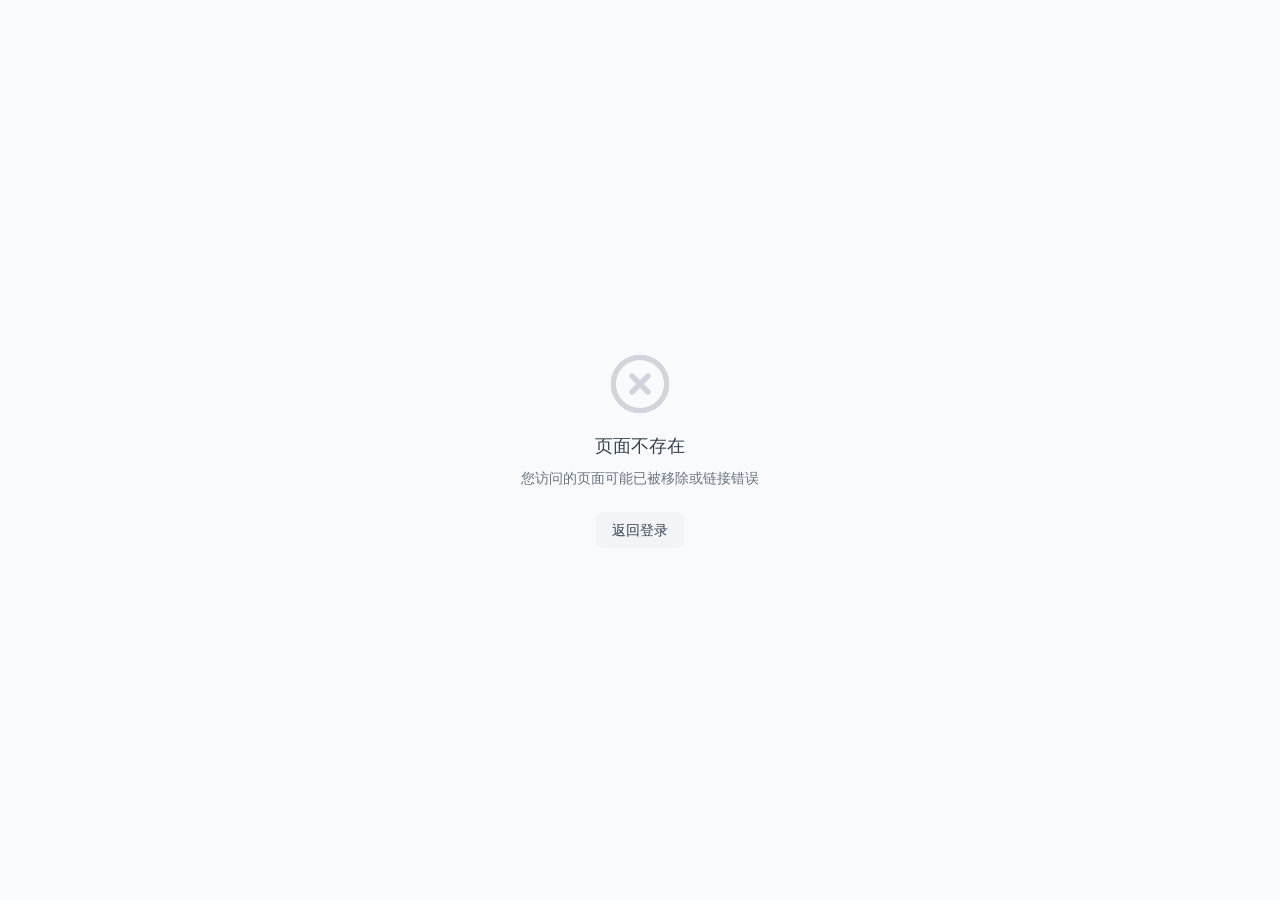
==== index.html @ c144dc2d "fix: 操作工退出按钮未显示——增加固定右上角退出按钮 + 版本号升 v=40 - 原注入逻辑依赖 header 内部 flex 容器，在手机端可能因 React 重渲染/选择器未命中导致退出按钮不" ====
<!DOCTYPE html>
<html lang="zh-CN">
  <head>
    <meta charset="UTF-8" />
    <link rel="icon" type="image/svg+xml" href="/vite.svg" />
    <meta name="viewport" content="width=device-width, initial-scale=1.0" />
    <meta http-equiv="Cache-Control" content="no-cache, no-store, must-revalidate" />
    <meta http-equiv="Pragma" content="no-cache" />
    <meta http-equiv="Expires" content="0" />
    <title>二维码溯源系统</title>
    <script src="/env-config.js?v=40"></script>
    <!-- Tailwind CSS 先加载 -->
    <link rel="stylesheet" crossorigin href="/assets/index-CMqRsil8.css?v=40">
    <!-- 响应式覆盖 CSS 后加载（确保优先级） -->
    <style>
      html { font-size: 16px; -webkit-text-size-adjust: 100%; }
      body { overflow-x: hidden; }

      /* ===== 单列卡片安全网（JS 已改 grid-cols-1 的后备；确保子项全宽、行距舒适） ===== */
      .grid.grid-cols-1.gap-4 > div { width: 100% !important; box-sizing: border-box; }
      /* 原材料录入表单：每字段独占一行，输入框拉长 */
      .grid.grid-cols-1.gap-4 .select,
      .grid.grid-cols-1.gap-4 .input { width: 100% !important; }
      /* 操作工退出按钮（注入到 /t/ 页头） */
      #qrcts-logout-btn { white-space: nowrap; }

      /* ===== 侧边栏：小屏抽屉 ===== */
      @media (max-width: 767px) {
        .flex.h-screen > aside.w-60 {
          position: fixed !important;
          left: -260px !important;
          top: 0 !important;
          bottom: 0 !important;
          z-index: 9999 !important;
          transition: left 0.3s ease !important;
          width: 240px !important;
        }
        .flex.h-screen > aside.w-60.sidebar-open {
          left: 0 !important;
          box-shadow: 4px 0 20px rgba(0,0,0,0.3);
        }
        .flex.h-screen > main,
        .flex.h-screen > div:not(aside) {
          width: 100% !important;
        }
      }

      /* ===== 汉堡按钮 ===== */
      .mobile-menu-btn {
        display: none;
        position: fixed;
        top: 12px;
        left: 12px;
        z-index: 10000;
        width: 40px;
        height: 40px;
        background: #1e293b;
        border: none;
        border-radius: 8px;
        cursor: pointer;
        flex-direction: column;
        align-items: center;
        justify-content: center;
        gap: 5px;
        padding: 8px;
        box-shadow: 0 2px 8px rgba(0,0,0,0.2);
      }
      .mobile-menu-btn span {
        display: block;
        width: 22px;
        height: 2px;
        background: #fff;
        border-radius: 2px;
        transition: all 0.3s ease;
      }
      .mobile-menu-btn.active span:nth-child(1) {
        transform: rotate(45deg) translate(5px, 5px);
      }
      .mobile-menu-btn.active span:nth-child(2) { opacity: 0; }
      .mobile-menu-btn.active span:nth-child(3) {
        transform: rotate(-45deg) translate(5px, -5px);
      }
      .sidebar-overlay {
        display: none;
        position: fixed;
        inset: 0;
        background: rgba(0,0,0,0.45);
        z-index: 9998;
      }
      .sidebar-overlay.active { display: block; }

      /* ===== 表格横向滚动 ===== */
      .card.overflow-hidden {
        overflow-x: auto !important;
        -webkit-overflow-scrolling: touch;
      }
      .overflow-x-auto > table.table { min-width: 480px; width: 100%; }
      .card.overflow-hidden > table.table { min-width: 600px; width: 100%; }
      @media (max-width: 767px) {
        .card.overflow-hidden {
          margin: 0 -12px;
          padding: 0 12px;
          border-left: none;
          border-right: none;
          border-radius: 0;
        }
        .card.overflow-hidden > table.table { min-width: 500px; }
        .card.overflow-hidden th,
        .card.overflow-hidden td {
          padding: 8px 10px !important;
          font-size: 13px !important;
        }
        .card.overflow-hidden th {
          white-space: nowrap;
          font-size: 12px !important;
        }
      }

      /* ===== 卡片间距 ===== */
      @media (max-width: 767px) {
        .card { padding: 14px !important; border-radius: 10px !important; }
        .p-6 { padding: 14px !important; }
        .p-5 { padding: 12px !important; }
        .p-4 { padding: 10px !important; }
        .overflow-y-auto.p-6 { padding: 12px !important; }
        .overflow-auto.bg-gray-200.p-6 { padding: 10px !important; }
        h1.text-2xl, h2.text-2xl { font-size: 1.25rem !important; }
        h1.text-xl, h2.text-xl { font-size: 1.15rem !important; }
        button { min-height: 38px; }
      }

      /* ===== 产品基本信息卡片：全平台每项一行（CSS 后备） =====
         真实 DOM 类名: grid grid-cols-2 sm:grid-cols-3 lg:grid-cols-5 gap-4
         5 个子元素: SN码 / 产品名称 / 产品型号 / 生产日期 / 检验状态
         JS 会通过文字内容查找并强制 block 布局，这里 CSS 作为后备 */
      .grid.grid-cols-2[class*="sm:grid-cols-3"][class*="lg:grid-cols-5"] {
        display: block !important;
        grid-template-columns: none !important;
        gap: 0 !important;
      }
      .grid.grid-cols-2[class*="sm:grid-cols-3"][class*="lg:grid-cols-5"] > div {
        display: block !important;
        width: 100% !important;
        padding: 6px 0 !important;
        border-bottom: 1px solid #f1f5f9;
      }
      .grid.grid-cols-2[class*="sm:grid-cols-3"][class*="lg:grid-cols-5"] > div:last-child {
        border-bottom: none !important;
      }
      .grid.grid-cols-2[class*="sm:grid-cols-3"][class*="lg:grid-cols-5"] > div:first-child .font-mono {
        font-size: 14px !important;
        line-height: 1.6;
        word-break: break-all;
      }

      /* ===== 原材料录入页产品信息卡: 全平台单列 =====
         真实 DOM 类名: grid grid-cols-3 gap-4 text-sm */
      .grid.grid-cols-3.gap-4.text-sm {
        display: block !important;
        grid-template-columns: none !important;
        gap: 0 !important;
      }
      .grid.grid-cols-3.gap-4.text-sm > div {
        display: block !important;
        width: 100% !important;
        padding: 6px 0 !important;
        border-bottom: 1px solid #f1f5f9;
      }
      .grid.grid-cols-3.gap-4.text-sm > div:last-child {
        border-bottom: none !important;
      }
      @media (max-width: 639px) {
        .grid.grid-cols-3.gap-4.text-sm {
          font-size: 13px !important;
        }
        .grid.grid-cols-3.gap-4.text-sm .font-mono {
          font-size: 12px !important;
          word-break: break-all;
          line-height: 1.5;
        }
        .grid.grid-cols-3.gap-4.text-sm p[class*="text-gray"] {
          font-size: 11px !important;
        }
        [class*="grid-cols-4"]:not([class*="lg:grid-cols-5"]) {
          grid-template-columns: 1fr 1fr !important;
          gap: 8px !important;
        }
        [class*="grid-cols-6"]:not([class*="lg:grid-cols-5"]) {
          grid-template-columns: 1fr 1fr 1fr !important;
          gap: 8px !important;
        }
        /* 物料录入表单 (grid-cols-12) */
        .grid.grid-cols-12 {
          grid-template-columns: 1fr 1fr !important;
          gap: 10px 8px !important;
        }
        .grid.grid-cols-12 > div { min-width: 0 !important; }
        .grid.grid-cols-12 .col-span-4,
        .grid.grid-cols-12 .col-span-3,
        .grid.grid-cols-12 .col-span-2 {
          grid-column: span 1 !important;
        }
        .grid.grid-cols-12 > div:last-child {
          display: flex;
          justify-content: flex-end;
          padding-top: 4px;
        }
      }
      @media (max-width: 479px) {
        .grid.grid-cols-12 { grid-template-columns: 1fr !important; }
      }

      /* ===== SN 码显示 ===== */
      .font-mono.text-sm.font-medium.mt-1.break-all {
        word-break: break-all;
        font-size: 12px !important;
        line-height: 1.5;
      }
      @media (max-width: 767px) {
        .font-mono { font-size: 12px !important; word-break: break-all; }
      }

      /* ===== 表单输入框 ===== */
      @media (max-width: 767px) {
        input[type="text"],
        input[type="password"],
        input[type="email"],
        input[type="number"],
        select,
        textarea {
          font-size: 16px !important;
          min-height: 42px;
        }
        [class*="modal"],
        [role="dialog"] {
          max-width: calc(100vw - 24px) !important;
          margin: 8px !important;
          max-height: calc(100vh - 48px) !important;
          overflow-y: auto;
        }
      }

      /* ===== 按钮组 ===== */
      @media (max-width: 480px) {
        .flex.items-center.gap-3,
        .flex.items-center.gap-2 { flex-wrap: wrap; }
        .justify-between.flex-wrap { flex-wrap: wrap; }
      }

      /* ===== 物料录入表格 ===== */
      @media (max-width: 639px) {
        .card input[type="text"],
        .card input[type="number"] {
          min-height: 36px;
          font-size: 14px !important;
          padding: 6px 8px !important;
        }
      }

      /* ===== 登录页 ===== */
      @media (max-width: 480px) {
        .min-h-screen.flex.items-center.justify-center { padding: 16px !important; }
        .w-full.max-w-md { max-width: 100% !important; }
      }

      /* ===== 二维码展示页面 ===== */
      @media (max-width: 767px) {
        .flex-1.overflow-auto.bg-gray-200 { padding: 8px !important; }
        .bg-white.shadow-lg[style*="width"] {
          max-width: 100% !important;
          height: auto !important;
        }
      }

      /* ===== 平板端 ===== */
      @media (min-width: 768px) and (max-width: 1023px) {
        .card { padding: 16px !important; }
        .p-6 { padding: 18px !important; }
      }
    </style>
    <script type="module" crossorigin src="/assets/index-muZMgV9K.js?v=40"></script>
  </head>
  <body>
    <div id="root"></div>
    <script>
      (function() {
        /* ===== 汉堡按钮 + 侧边栏 ===== */
        var btn = document.createElement('button');
        btn.className = 'mobile-menu-btn';
        btn.innerHTML = '<span></span><span></span><span></span>';
        btn.setAttribute('aria-label', '打开菜单');
        document.body.appendChild(btn);

        var overlay = document.createElement('div');
        overlay.className = 'sidebar-overlay';
        document.body.appendChild(overlay);

        function toggleSidebar(e) {
          e && e.stopPropagation();
          var aside = document.querySelector('aside.w-60');
          if (!aside) return;
          var isOpen = aside.classList.toggle('sidebar-open');
          btn.classList.toggle('active', isOpen);
          overlay.classList.toggle('active', isOpen);
          btn.setAttribute('aria-label', isOpen ? '关闭菜单' : '打开菜单');
          document.body.style.overflow = isOpen ? 'hidden' : '';
        }
        btn.addEventListener('click', toggleSidebar);
        overlay.addEventListener('click', toggleSidebar);
        document.addEventListener('keydown', function(e) {
          if (e.key === 'Escape') {
            var aside = document.querySelector('aside.w-60.sidebar-open');
            if (aside) toggleSidebar();
          }
        });

        /* ===== 核心：强制产品信息卡每项一行 =====
           不依赖 CSS 选择器，直接通过"SN 码"文字内容定位 grid 容器，
           然后把 display:grid 改成 display:block，每个子元素自然占一行。
           同时覆盖原材料录入页的 grid-cols-3 产品信息卡。 */
        function forceSingleCol() {
          /* 策略1：通过"SN 码"/"SN码"文字标签定位 */
          var allP = document.querySelectorAll('p, span, small, div');
          for (var i = 0; i < allP.length; i++) {
            var t = (allP[i].textContent || '').trim();
            if (t === 'SN 码' || t === 'SN码' || t === 'SN') {
              var node = allP[i];
              for (var up = 0; up < 4; up++) {
                node = node.parentElement;
                if (!node) break;
                var cls = node.className || '';
                if (cls.indexOf('grid') !== -1 && node.children.length >= 3) {
                  applyBlockLayout(node);
                  break;
                }
              }
            }
          }

          /* 策略2：通过精确类名匹配（后备） */
          var grids = document.querySelectorAll('.grid');
          for (var j = 0; j < grids.length; j++) {
            var g = grids[j];
            var gc = g.className || '';
            if (gc.indexOf('grid-cols-2') !== -1 &&
                gc.indexOf('lg:grid-cols-5') !== -1) {
              applyBlockLayout(g);
            }
            if (gc.indexOf('grid-cols-3') !== -1 &&
                gc.indexOf('text-sm') !== -1 &&
                gc.indexOf('lg:') === -1) {
              applyBlockLayout(g);
            }
          }
        }

        function applyBlockLayout(gridEl) {
          if (gridEl.getAttribute('data-single-col') === '1') {
            var k = gridEl.children;
            for (var c = 0; c < k.length; c++) {
              if (k[c].style.display !== 'block') {
                k[c].style.setProperty('display', 'block', 'important');
                k[c].style.setProperty('width', '100%', 'important');
              }
            }
            return;
          }
          gridEl.setAttribute('data-single-col', '1');
          gridEl.style.setProperty('display', 'block', 'important');
          gridEl.style.setProperty('grid-template-columns', 'none', 'important');
          gridEl.style.setProperty('gap', '0', 'important');
          var kids = gridEl.children;
          for (var k = 0; k < kids.length; k++) {
            kids[k].style.setProperty('display', 'block', 'important');
            kids[k].style.setProperty('width', '100%', 'important');
            kids[k].style.setProperty('padding', '6px 0', 'important');
            kids[k].style.setProperty('border-bottom',
              k < kids.length - 1 ? '1px solid #f1f5f9' : 'none', 'important');
          }
          var firstMono = kids[0] ? kids[0].querySelector('.font-mono') : null;
          if (firstMono) {
            firstMono.style.setProperty('font-size', '14px', 'important');
            firstMono.style.setProperty('line-height', '1.6', 'important');
            firstMono.style.setProperty('word-break', 'break-all', 'important');
          }
        }

        /* ===== 操作工退出登录按钮（注入到 /t/ 页面头部） =====
           操作工登录后无退出入口，这里在追溯/工序填写/原材料录入页头部注入"退出"按钮，
           点击即清除本地登录态并跳回登录页，可切换账号。 */
        window.__qrctsLogout = function() {
          try { localStorage.removeItem('qrcts_user_id'); } catch (e) {}
          window.location.href = '/login';
        };
        function injectLogout() {
          if (!location.pathname.startsWith('/t/')) {
            var ex = document.getElementById('qrcts-logout-host');
            if (ex && ex.parentNode) ex.parentNode.removeChild(ex);
            return;
          }
          // 兜底：固定右上角退出按钮，确保手机端一定能点到
          var host = document.getElementById('qrcts-logout-host');
          if (!host) {
            host = document.createElement('div');
            host.id = 'qrcts-logout-host';
            host.style.cssText = 'position:fixed;top:12px;right:12px;z-index:10001;pointer-events:none;';
            var btn = document.createElement('button');
            btn.id = 'qrcts-logout-btn';
            btn.type = 'button';
            btn.textContent = '退出';
            btn.style.cssText = 'pointer-events:auto;background:rgba(255,255,255,0.95);color:#1e3a8a;border:none;border-radius:6px;padding:6px 10px;font-size:13px;font-weight:600;cursor:pointer;box-shadow:0 2px 6px rgba(0,0,0,0.2);line-height:1.4;';
            btn.addEventListener('click', window.__qrctsLogout);
            host.appendChild(btn);
            document.body.appendChild(host);
          }
          // 同时尝试注入到页头内，与原生布局融为一体
          var headers = document.querySelectorAll('header.bg-primary-950');
          for (var h = 0; h < headers.length; h++) {
            var header = headers[h];
            if (header.querySelector('#qrcts-logout-header-btn')) continue;
            var flex = header.querySelector('.max-w-4xl.mx-auto.flex.items-center.justify-between') ||
                       header.querySelector('.max-w-3xl.mx-auto.flex.items-center.justify-between') ||
                       header.querySelector('.flex.items-center.justify-between');
            if (!flex) continue;
            var hbtn = document.createElement('button');
            hbtn.id = 'qrcts-logout-header-btn';
            hbtn.type = 'button';
            hbtn.textContent = '退出';
            hbtn.addEventListener('click', window.__qrctsLogout);
            hbtn.style.cssText = 'margin-left:auto;background:rgba(255,255,255,.18);color:#fff;border:none;border-radius:8px;padding:6px 12px;font-size:13px;cursor:pointer;line-height:1.4;';
            flex.appendChild(hbtn);
          }
        }

        /* ===== 路由变化处理 ===== */
        var origPushState = history.pushState;
        history.pushState = function() {
          origPushState.apply(this, arguments);
          var aside = document.querySelector('aside.w-60.sidebar-open');
          if (aside) toggleSidebar();
          setTimeout(forceSingleCol, 50);
          setTimeout(forceSingleCol, 200);
          setTimeout(forceSingleCol, 600);
          setTimeout(injectLogout, 50);
          setTimeout(injectLogout, 200);
          setTimeout(injectLogout, 600);
        };
        var origReplaceState = history.replaceState;
        history.replaceState = function() {
          origReplaceState.apply(this, arguments);
          setTimeout(forceSingleCol, 50);
          setTimeout(forceSingleCol, 200);
          setTimeout(injectLogout, 50);
          setTimeout(injectLogout, 200);
        };
        window.addEventListener('popstate', function() {
          setTimeout(forceSingleCol, 50);
          setTimeout(forceSingleCol, 200);
          setTimeout(injectLogout, 50);
          setTimeout(injectLogout, 200);
        });

        /* ===== MutationObserver ===== */
        var moTimer = null;
        var observer = new MutationObserver(function() {
          var aside = document.querySelector('aside.w-60');
          if (window.innerWidth <= 767) {
            btn.style.display = aside ? 'flex' : 'none';
          } else {
            btn.style.display = 'none';
          }
          if (!aside && btn.classList.contains('active')) {
            btn.classList.remove('active');
            overlay.classList.remove('active');
            document.body.style.overflow = '';
          }
          if (moTimer) clearTimeout(moTimer);
          moTimer = setTimeout(forceSingleCol, 30);
          setTimeout(injectLogout, 30);
        });
        observer.observe(document.body, { childList: true, subtree: true });

        forceSingleCol();
        setTimeout(forceSingleCol, 100);
        setTimeout(forceSingleCol, 300);
        setTimeout(forceSingleCol, 800);
        setTimeout(forceSingleCol, 1500);
        setTimeout(forceSingleCol, 3000);
        injectLogout();
        setTimeout(injectLogout, 100);
        setTimeout(injectLogout, 300);
        setTimeout(injectLogout, 800);
        setTimeout(injectLogout, 1500);
        setTimeout(injectLogout, 3000);

        window.addEventListener('resize', function() {
          var aside = document.querySelector('aside.w-60');
          if (window.innerWidth <= 767) {
            btn.style.display = aside ? 'flex' : 'none';
          } else {
            btn.style.display = 'none';
          }
          forceSingleCol();
        });
      })();
    </script>
  </body>
</html>
---- assets/index-CMqRsil8.css ----
*,:before,:after{--tw-border-spacing-x: 0;--tw-border-spacing-y: 0;--tw-translate-x: 0;--tw-translate-y: 0;--tw-rotate: 0;--tw-skew-x: 0;--tw-skew-y: 0;--tw-scale-x: 1;--tw-scale-y: 1;--tw-pan-x: ;--tw-pan-y: ;--tw-pinch-zoom: ;--tw-scroll-snap-strictness: proximity;--tw-gradient-from-position: ;--tw-gradient-via-position: ;--tw-gradient-to-position: ;--tw-ordinal: ;--tw-slashed-zero: ;--tw-numeric-figure: ;--tw-numeric-spacing: ;--tw-numeric-fraction: ;--tw-ring-inset: ;--tw-ring-offset-width: 0px;--tw-ring-offset-color: #fff;--tw-ring-color: rgb(59 130 246 / .5);--tw-ring-offset-shadow: 0 0 #0000;--tw-ring-shadow: 0 0 #0000;--tw-shadow: 0 0 #0000;--tw-shadow-colored: 0 0 #0000;--tw-blur: ;--tw-brightness: ;--tw-contrast: ;--tw-grayscale: ;--tw-hue-rotate: ;--tw-invert: ;--tw-saturate: ;--tw-sepia: ;--tw-drop-shadow: ;--tw-backdrop-blur: ;--tw-backdrop-brightness: ;--tw-backdrop-contrast: ;--tw-backdrop-grayscale: ;--tw-backdrop-hue-rotate: ;--tw-backdrop-invert: ;--tw-backdrop-opacity: ;--tw-backdrop-saturate: ;--tw-backdrop-sepia: ;--tw-contain-size: ;--tw-contain-layout: ;--tw-contain-paint: ;--tw-contain-style: }::backdrop{--tw-border-spacing-x: 0;--tw-border-spacing-y: 0;--tw-translate-x: 0;--tw-translate-y: 0;--tw-rotate: 0;--tw-skew-x: 0;--tw-skew-y: 0;--tw-scale-x: 1;--tw-scale-y: 1;--tw-pan-x: ;--tw-pan-y: ;--tw-pinch-zoom: ;--tw-scroll-snap-strictness: proximity;--tw-gradient-from-position: ;--tw-gradient-via-position: ;--tw-gradient-to-position: ;--tw-ordinal: ;--tw-slashed-zero: ;--tw-numeric-figure: ;--tw-numeric-spacing: ;--tw-numeric-fraction: ;--tw-ring-inset: ;--tw-ring-offset-width: 0px;--tw-ring-offset-color: #fff;--tw-ring-color: rgb(59 130 246 / .5);--tw-ring-offset-shadow: 0 0 #0000;--tw-ring-shadow: 0 0 #0000;--tw-shadow: 0 0 #0000;--tw-shadow-colored: 0 0 #0000;--tw-blur: ;--tw-brightness: ;--tw-contrast: ;--tw-grayscale: ;--tw-hue-rotate: ;--tw-invert: ;--tw-saturate: ;--tw-sepia: ;--tw-drop-shadow: ;--tw-backdrop-blur: ;--tw-backdrop-brightness: ;--tw-backdrop-contrast: ;--tw-backdrop-grayscale: ;--tw-backdrop-hue-rotate: ;--tw-backdrop-invert: ;--tw-backdrop-opacity: ;--tw-backdrop-saturate: ;--tw-backdrop-sepia: ;--tw-contain-size: ;--tw-contain-layout: ;--tw-contain-paint: ;--tw-contain-style: }*,:before,:after{box-sizing:border-box;border-width:0;border-style:solid;border-color:#e5e7eb}:before,:after{--tw-content: ""}html,:host{line-height:1.5;-webkit-text-size-adjust:100%;-moz-tab-size:4;-o-tab-size:4;tab-size:4;font-family:ui-sans-serif,system-ui,sans-serif,"Apple Color Emoji","Segoe UI Emoji",Segoe UI Symbol,"Noto Color Emoji";font-feature-settings:normal;font-variation-settings:normal;-webkit-tap-highlight-color:transparent}body{margin:0;line-height:inherit}hr{height:0;color:inherit;border-top-width:1px}abbr:where([title]){-webkit-text-decoration:underline dotted;text-decoration:underline dotted}h1,h2,h3,h4,h5,h6{font-size:inherit;font-weight:inherit}a{color:inherit;text-decoration:inherit}b,strong{font-weight:bolder}code,kbd,samp,pre{font-family:ui-monospace,SFMono-Regular,Menlo,Monaco,Consolas,Liberation Mono,Courier New,monospace;font-feature-settings:normal;font-variation-settings:normal;font-size:1em}small{font-size:80%}sub,sup{font-size:75%;line-height:0;position:relative;vertical-align:baseline}sub{bottom:-.25em}sup{top:-.5em}table{text-indent:0;border-color:inherit;border-collapse:collapse}button,input,optgroup,select,textarea{font-family:inherit;font-feature-settings:inherit;font-variation-settings:inherit;font-size:100%;font-weight:inherit;line-height:inherit;letter-spacing:inherit;color:inherit;margin:0;padding:0}button,select{text-transform:none}button,input:where([type=button]),input:where([type=reset]),input:where([type=submit]){-webkit-appearance:button;background-color:transparent;background-image:none}:-moz-focusring{outline:auto}:-moz-ui-invalid{box-shadow:none}progress{vertical-align:baseline}::-webkit-inner-spin-button,::-webkit-outer-spin-button{height:auto}[type=search]{-webkit-appearance:textfield;outline-offset:-2px}::-webkit-search-decoration{-webkit-appearance:none}::-webkit-file-upload-button{-webkit-appearance:button;font:inherit}summary{display:list-item}blockquote,dl,dd,h1,h2,h3,h4,h5,h6,hr,figure,p,pre{margin:0}fieldset{margin:0;padding:0}legend{padding:0}ol,ul,menu{list-style:none;margin:0;padding:0}dialog{padding:0}textarea{resize:vertical}input::-moz-placeholder,textarea::-moz-placeholder{opacity:1;color:#9ca3af}input::placeholder,textarea::placeholder{opacity:1;color:#9ca3af}button,[role=button]{cursor:pointer}:disabled{cursor:default}img,svg,video,canvas,audio,iframe,embed,object{display:block;vertical-align:middle}img,video{max-width:100%;height:auto}[hidden]:where(:not([hidden=until-found])){display:none}body{--tw-bg-opacity: 1;background-color:rgb(249 250 251 / var(--tw-bg-opacity, 1));--tw-text-opacity: 1;color:rgb(17 24 39 / var(--tw-text-opacity, 1));-webkit-font-smoothing:antialiased;-moz-osx-font-smoothing:grayscale}*{--tw-border-opacity: 1;border-color:rgb(229 231 235 / var(--tw-border-opacity, 1))}.btn-primary{display:inline-flex;align-items:center;justify-content:center;gap:.5rem;border-radius:.5rem;padding:.5rem 1rem;font-size:.875rem;line-height:1.25rem;font-weight:500;transition-property:color,background-color,border-color,text-decoration-color,fill,stroke;transition-timing-function:cubic-bezier(.4,0,.2,1);transition-duration:.15s}.btn-primary:disabled{cursor:not-allowed;opacity:.5}.btn-primary{--tw-bg-opacity: 1;background-color:rgb(29 78 216 / var(--tw-bg-opacity, 1));--tw-text-opacity: 1;color:rgb(255 255 255 / var(--tw-text-opacity, 1))}.btn-primary:hover{--tw-bg-opacity: 1;background-color:rgb(30 64 175 / var(--tw-bg-opacity, 1))}.btn-secondary{display:inline-flex;align-items:center;justify-content:center;gap:.5rem;border-radius:.5rem;padding:.5rem 1rem;font-size:.875rem;line-height:1.25rem;font-weight:500;transition-property:color,background-color,border-color,text-decoration-color,fill,stroke;transition-timing-function:cubic-bezier(.4,0,.2,1);transition-duration:.15s}.btn-secondary:disabled{cursor:not-allowed;opacity:.5}.btn-secondary{--tw-bg-opacity: 1;background-color:rgb(243 244 246 / var(--tw-bg-opacity, 1));--tw-text-opacity: 1;color:rgb(55 65 81 / var(--tw-text-opacity, 1))}.btn-secondary:hover{--tw-bg-opacity: 1;background-color:rgb(229 231 235 / var(--tw-bg-opacity, 1))}.btn-danger{display:inline-flex;align-items:center;justify-content:center;gap:.5rem;border-radius:.5rem;padding:.5rem 1rem;font-size:.875rem;line-height:1.25rem;font-weight:500;transition-property:color,background-color,border-color,text-decoration-color,fill,stroke;transition-timing-function:cubic-bezier(.4,0,.2,1);transition-duration:.15s}.btn-danger:disabled{cursor:not-allowed;opacity:.5}.btn-danger{--tw-bg-opacity: 1;background-color:rgb(220 38 38 / var(--tw-bg-opacity, 1));--tw-text-opacity: 1;color:rgb(255 255 255 / var(--tw-text-opacity, 1))}.btn-danger:hover{--tw-bg-opacity: 1;background-color:rgb(185 28 28 / var(--tw-bg-opacity, 1))}.btn-ghost{display:inline-flex;align-items:center;justify-content:center;gap:.5rem;border-radius:.5rem;padding:.5rem 1rem;font-size:.875rem;line-height:1.25rem;font-weight:500;transition-property:color,background-color,border-color,text-decoration-color,fill,stroke;transition-timing-function:cubic-bezier(.4,0,.2,1);transition-duration:.15s}.btn-ghost:disabled{cursor:not-allowed;opacity:.5}.btn-ghost{--tw-text-opacity: 1;color:rgb(75 85 99 / var(--tw-text-opacity, 1))}.btn-ghost:hover{--tw-bg-opacity: 1;background-color:rgb(243 244 246 / var(--tw-bg-opacity, 1))}.input{width:100%;border-radius:.5rem;border-width:1px;--tw-border-opacity: 1;border-color:rgb(209 213 219 / var(--tw-border-opacity, 1));padding:.5rem .75rem;font-size:.875rem;line-height:1.25rem;outline:2px solid transparent;outline-offset:2px}.input:focus{--tw-border-opacity: 1;border-color:rgb(59 130 246 / var(--tw-border-opacity, 1));--tw-ring-offset-shadow: var(--tw-ring-inset) 0 0 0 var(--tw-ring-offset-width) var(--tw-ring-offset-color);--tw-ring-shadow: var(--tw-ring-inset) 0 0 0 calc(1px + var(--tw-ring-offset-width)) var(--tw-ring-color);box-shadow:var(--tw-ring-offset-shadow),var(--tw-ring-shadow),var(--tw-shadow, 0 0 #0000);--tw-ring-opacity: 1;--tw-ring-color: rgb(59 130 246 / var(--tw-ring-opacity, 1))}.select{width:100%;border-radius:.5rem;border-width:1px;--tw-border-opacity: 1;border-color:rgb(209 213 219 / var(--tw-border-opacity, 1));padding:.5rem .75rem;font-size:.875rem;line-height:1.25rem;outline:2px solid transparent;outline-offset:2px}.select:focus{--tw-border-opacity: 1;border-color:rgb(59 130 246 / var(--tw-border-opacity, 1));--tw-ring-offset-shadow: var(--tw-ring-inset) 0 0 0 var(--tw-ring-offset-width) var(--tw-ring-offset-color);--tw-ring-shadow: var(--tw-ring-inset) 0 0 0 calc(1px + var(--tw-ring-offset-width)) var(--tw-ring-color);box-shadow:var(--tw-ring-offset-shadow),var(--tw-ring-shadow),var(--tw-shadow, 0 0 #0000);--tw-ring-opacity: 1;--tw-ring-color: rgb(59 130 246 / var(--tw-ring-opacity, 1))}.select{-webkit-appearance:none;-moz-appearance:none;appearance:none;--tw-bg-opacity: 1;background-color:rgb(255 255 255 / var(--tw-bg-opacity, 1));padding-right:2rem}.label{margin-bottom:.25rem;display:block;font-size:.875rem;line-height:1.25rem;font-weight:500;--tw-text-opacity: 1;color:rgb(55 65 81 / var(--tw-text-opacity, 1))}.card{border-radius:.75rem;border-width:1px;--tw-border-opacity: 1;border-color:rgb(229 231 235 / var(--tw-border-opacity, 1));--tw-bg-opacity: 1;background-color:rgb(255 255 255 / var(--tw-bg-opacity, 1));--tw-shadow: 0 1px 2px 0 rgb(0 0 0 / .05);--tw-shadow-colored: 0 1px 2px 0 var(--tw-shadow-color);box-shadow:var(--tw-ring-offset-shadow, 0 0 #0000),var(--tw-ring-shadow, 0 0 #0000),var(--tw-shadow)}.table{width:100%;text-align:left;font-size:.875rem;line-height:1.25rem}.table th{white-space:nowrap;border-bottom-width:1px;--tw-border-opacity: 1;border-color:rgb(229 231 235 / var(--tw-border-opacity, 1));padding:.75rem 1rem;font-weight:500;--tw-text-opacity: 1;color:rgb(107 114 128 / var(--tw-text-opacity, 1))}.table td{border-bottom-width:1px;--tw-border-opacity: 1;border-color:rgb(243 244 246 / var(--tw-border-opacity, 1));padding:.75rem 1rem}.badge-green{display:inline-flex;align-items:center;border-radius:9999px;padding:.125rem .625rem;font-size:.75rem;line-height:1rem;font-weight:500;--tw-bg-opacity: 1;background-color:rgb(220 252 231 / var(--tw-bg-opacity, 1));--tw-text-opacity: 1;color:rgb(21 128 61 / var(--tw-text-opacity, 1))}.badge-red{display:inline-flex;align-items:center;border-radius:9999px;padding:.125rem .625rem;font-size:.75rem;line-height:1rem;font-weight:500;--tw-bg-opacity: 1;background-color:rgb(254 226 226 / var(--tw-bg-opacity, 1));--tw-text-opacity: 1;color:rgb(185 28 28 / var(--tw-text-opacity, 1))}.badge-gray{display:inline-flex;align-items:center;border-radius:9999px;padding:.125rem .625rem;font-size:.75rem;line-height:1rem;font-weight:500;--tw-bg-opacity: 1;background-color:rgb(243 244 246 / var(--tw-bg-opacity, 1));--tw-text-opacity: 1;color:rgb(75 85 99 / var(--tw-text-opacity, 1))}.badge-blue{display:inline-flex;align-items:center;border-radius:9999px;padding:.125rem .625rem;font-size:.75rem;line-height:1rem;font-weight:500;--tw-bg-opacity: 1;background-color:rgb(219 234 254 / var(--tw-bg-opacity, 1));--tw-text-opacity: 1;color:rgb(29 78 216 / var(--tw-text-opacity, 1))}.fixed{position:fixed}.absolute{position:absolute}.relative{position:relative}.sticky{position:sticky}.inset-0{top:0;right:0;bottom:0;left:0}.-left-5{left:-1.25rem}.-top-5{top:-1.25rem}.bottom-0{bottom:0}.left-0{left:0}.left-3{left:.75rem}.right-0{right:0}.right-4{right:1rem}.top-0{top:0}.top-1\/2{top:50%}.top-4{top:1rem}.z-50{z-index:50}.z-\[100\]{z-index:100}.z-\[60\]{z-index:60}.col-span-2{grid-column:span 2 / span 2}.col-span-3{grid-column:span 3 / span 3}.col-span-4{grid-column:span 4 / span 4}.mx-auto{margin-left:auto;margin-right:auto}.mb-1{margin-bottom:.25rem}.mb-2{margin-bottom:.5rem}.mb-3{margin-bottom:.75rem}.mb-4{margin-bottom:1rem}.mb-6{margin-bottom:1.5rem}.mb-8{margin-bottom:2rem}.ml-1{margin-left:.25rem}.ml-2{margin-left:.5rem}.mr-1{margin-right:.25rem}.mt-0\.5{margin-top:.125rem}.mt-1{margin-top:.25rem}.mt-2{margin-top:.5rem}.mt-3{margin-top:.75rem}.mt-4{margin-top:1rem}.mt-6{margin-top:1.5rem}.block{display:block}.inline-block{display:inline-block}.flex{display:flex}.inline-flex{display:inline-flex}.table{display:table}.grid{display:grid}.hidden{display:none}.aspect-square{aspect-ratio:1 / 1}.h-10{height:2.5rem}.h-12{height:3rem}.h-16{height:4rem}.h-3{height:.75rem}.h-3\.5{height:.875rem}.h-4{height:1rem}.h-5{height:1.25rem}.h-6{height:1.5rem}.h-8{height:2rem}.h-screen{height:100vh}.max-h-40{max-height:10rem}.max-h-60{max-height:15rem}.max-h-\[90vh\]{max-height:90vh}.min-h-screen{min-height:100vh}.w-10{width:2.5rem}.w-12{width:3rem}.w-16{width:4rem}.w-24{width:6rem}.w-3{width:.75rem}.w-3\.5{width:.875rem}.w-4{width:1rem}.w-5{width:1.25rem}.w-6{width:1.5rem}.w-60{width:15rem}.w-8{width:2rem}.w-full{width:100%}.min-w-0{min-width:0px}.max-w-2xl{max-width:42rem}.max-w-3xl{max-width:48rem}.max-w-4xl{max-width:56rem}.max-w-5xl{max-width:64rem}.max-w-lg{max-width:32rem}.max-w-md{max-width:28rem}.max-w-xs{max-width:20rem}.flex-1{flex:1 1 0%}.flex-shrink-0{flex-shrink:0}.-translate-y-1\/2{--tw-translate-y: -50%;transform:translate(var(--tw-translate-x),var(--tw-translate-y)) rotate(var(--tw-rotate)) skew(var(--tw-skew-x)) skewY(var(--tw-skew-y)) scaleX(var(--tw-scale-x)) scaleY(var(--tw-scale-y))}@keyframes spin{to{transform:rotate(360deg)}}.animate-spin{animation:spin 1s linear infinite}.cursor-pointer{cursor:pointer}.grid-cols-1{grid-template-columns:repeat(1,minmax(0,1fr))}.grid-cols-12{grid-template-columns:repeat(12,minmax(0,1fr))}.grid-cols-2{grid-template-columns:repeat(2,minmax(0,1fr))}.grid-cols-3{grid-template-columns:repeat(3,minmax(0,1fr))}.grid-cols-4{grid-template-columns:repeat(4,minmax(0,1fr))}.flex-col{flex-direction:column}.flex-wrap{flex-wrap:wrap}.items-start{align-items:flex-start}.items-end{align-items:flex-end}.items-center{align-items:center}.justify-end{justify-content:flex-end}.justify-center{justify-content:center}.justify-between{justify-content:space-between}.gap-1{gap:.25rem}.gap-1\.5{gap:.375rem}.gap-2{gap:.5rem}.gap-3{gap:.75rem}.gap-4{gap:1rem}.gap-6{gap:1.5rem}.gap-x-4{-moz-column-gap:1rem;column-gap:1rem}.gap-y-1{row-gap:.25rem}.space-y-1>:not([hidden])~:not([hidden]){--tw-space-y-reverse: 0;margin-top:calc(.25rem * calc(1 - var(--tw-space-y-reverse)));margin-bottom:calc(.25rem * var(--tw-space-y-reverse))}.space-y-2>:not([hidden])~:not([hidden]){--tw-space-y-reverse: 0;margin-top:calc(.5rem * calc(1 - var(--tw-space-y-reverse)));margin-bottom:calc(.5rem * var(--tw-space-y-reverse))}.space-y-3>:not([hidden])~:not([hidden]){--tw-space-y-reverse: 0;margin-top:calc(.75rem * calc(1 - var(--tw-space-y-reverse)));margin-bottom:calc(.75rem * var(--tw-space-y-reverse))}.space-y-4>:not([hidden])~:not([hidden]){--tw-space-y-reverse: 0;margin-top:calc(1rem * calc(1 - var(--tw-space-y-reverse)));margin-bottom:calc(1rem * var(--tw-space-y-reverse))}.space-y-5>:not([hidden])~:not([hidden]){--tw-space-y-reverse: 0;margin-top:calc(1.25rem * calc(1 - var(--tw-space-y-reverse)));margin-bottom:calc(1.25rem * var(--tw-space-y-reverse))}.divide-y>:not([hidden])~:not([hidden]){--tw-divide-y-reverse: 0;border-top-width:calc(1px * calc(1 - var(--tw-divide-y-reverse)));border-bottom-width:calc(1px * var(--tw-divide-y-reverse))}.divide-gray-100>:not([hidden])~:not([hidden]){--tw-divide-opacity: 1;border-color:rgb(243 244 246 / var(--tw-divide-opacity, 1))}.overflow-auto{overflow:auto}.overflow-hidden{overflow:hidden}.overflow-x-auto{overflow-x:auto}.overflow-y-auto{overflow-y:auto}.truncate{overflow:hidden;text-overflow:ellipsis;white-space:nowrap}.whitespace-nowrap{white-space:nowrap}.break-all{word-break:break-all}.rounded{border-radius:.25rem}.rounded-2xl{border-radius:1rem}.rounded-full{border-radius:9999px}.rounded-lg{border-radius:.5rem}.rounded-xl{border-radius:.75rem}.border{border-width:1px}.border-2{border-width:2px}.border-b{border-bottom-width:1px}.border-t{border-top-width:1px}.border-dashed{border-style:dashed}.border-amber-200{--tw-border-opacity: 1;border-color:rgb(253 230 138 / var(--tw-border-opacity, 1))}.border-blue-300{--tw-border-opacity: 1;border-color:rgb(147 197 253 / var(--tw-border-opacity, 1))}.border-blue-400{--tw-border-opacity: 1;border-color:rgb(96 165 250 / var(--tw-border-opacity, 1))}.border-blue-500{--tw-border-opacity: 1;border-color:rgb(59 130 246 / var(--tw-border-opacity, 1))}.border-current{border-color:currentColor}.border-gray-100{--tw-border-opacity: 1;border-color:rgb(243 244 246 / var(--tw-border-opacity, 1))}.border-gray-200{--tw-border-opacity: 1;border-color:rgb(229 231 235 / var(--tw-border-opacity, 1))}.border-gray-300{--tw-border-opacity: 1;border-color:rgb(209 213 219 / var(--tw-border-opacity, 1))}.border-green-200{--tw-border-opacity: 1;border-color:rgb(187 247 208 / var(--tw-border-opacity, 1))}.border-green-500{--tw-border-opacity: 1;border-color:rgb(34 197 94 / var(--tw-border-opacity, 1))}.border-primary-900{--tw-border-opacity: 1;border-color:rgb(30 58 138 / var(--tw-border-opacity, 1))}.border-red-200{--tw-border-opacity: 1;border-color:rgb(254 202 202 / var(--tw-border-opacity, 1))}.border-red-500{--tw-border-opacity: 1;border-color:rgb(239 68 68 / var(--tw-border-opacity, 1))}.border-t-transparent{border-top-color:transparent}.bg-amber-50{--tw-bg-opacity: 1;background-color:rgb(255 251 235 / var(--tw-bg-opacity, 1))}.bg-black\/40{background-color:#0006}.bg-black\/60{background-color:#0009}.bg-blue-50{--tw-bg-opacity: 1;background-color:rgb(239 246 255 / var(--tw-bg-opacity, 1))}.bg-blue-500{--tw-bg-opacity: 1;background-color:rgb(59 130 246 / var(--tw-bg-opacity, 1))}.bg-gray-100{--tw-bg-opacity: 1;background-color:rgb(243 244 246 / var(--tw-bg-opacity, 1))}.bg-gray-200{--tw-bg-opacity: 1;background-color:rgb(229 231 235 / var(--tw-bg-opacity, 1))}.bg-gray-50{--tw-bg-opacity: 1;background-color:rgb(249 250 251 / var(--tw-bg-opacity, 1))}.bg-gray-50\/50{background-color:#f9fafb80}.bg-green-100{--tw-bg-opacity: 1;background-color:rgb(220 252 231 / var(--tw-bg-opacity, 1))}.bg-green-50{--tw-bg-opacity: 1;background-color:rgb(240 253 244 / var(--tw-bg-opacity, 1))}.bg-green-50\/50{background-color:#f0fdf480}.bg-green-500{--tw-bg-opacity: 1;background-color:rgb(34 197 94 / var(--tw-bg-opacity, 1))}.bg-green-600{--tw-bg-opacity: 1;background-color:rgb(22 163 74 / var(--tw-bg-opacity, 1))}.bg-orange-500{--tw-bg-opacity: 1;background-color:rgb(249 115 22 / var(--tw-bg-opacity, 1))}.bg-primary-50{--tw-bg-opacity: 1;background-color:rgb(239 246 255 / var(--tw-bg-opacity, 1))}.bg-primary-600{--tw-bg-opacity: 1;background-color:rgb(37 99 235 / var(--tw-bg-opacity, 1))}.bg-primary-700{--tw-bg-opacity: 1;background-color:rgb(29 78 216 / var(--tw-bg-opacity, 1))}.bg-primary-800{--tw-bg-opacity: 1;background-color:rgb(30 64 175 / var(--tw-bg-opacity, 1))}.bg-primary-950{--tw-bg-opacity: 1;background-color:rgb(23 37 84 / var(--tw-bg-opacity, 1))}.bg-purple-500{--tw-bg-opacity: 1;background-color:rgb(168 85 247 / var(--tw-bg-opacity, 1))}.bg-red-50{--tw-bg-opacity: 1;background-color:rgb(254 242 242 / var(--tw-bg-opacity, 1))}.bg-red-50\/50{background-color:#fef2f280}.bg-red-600{--tw-bg-opacity: 1;background-color:rgb(220 38 38 / var(--tw-bg-opacity, 1))}.bg-white{--tw-bg-opacity: 1;background-color:rgb(255 255 255 / var(--tw-bg-opacity, 1))}.bg-white\/10{background-color:#ffffff1a}.bg-white\/15{background-color:#ffffff26}.bg-yellow-100{--tw-bg-opacity: 1;background-color:rgb(254 249 195 / var(--tw-bg-opacity, 1))}.bg-gradient-to-b{background-image:linear-gradient(to bottom,var(--tw-gradient-stops))}.bg-gradient-to-br{background-image:linear-gradient(to bottom right,var(--tw-gradient-stops))}.from-gray-50{--tw-gradient-from: #f9fafb var(--tw-gradient-from-position);--tw-gradient-to: rgb(249 250 251 / 0) var(--tw-gradient-to-position);--tw-gradient-stops: var(--tw-gradient-from), var(--tw-gradient-to)}.from-primary-950{--tw-gradient-from: #172554 var(--tw-gradient-from-position);--tw-gradient-to: rgb(23 37 84 / 0) var(--tw-gradient-to-position);--tw-gradient-stops: var(--tw-gradient-from), var(--tw-gradient-to)}.via-primary-900{--tw-gradient-to: rgb(30 58 138 / 0) var(--tw-gradient-to-position);--tw-gradient-stops: var(--tw-gradient-from), #1e3a8a var(--tw-gradient-via-position), var(--tw-gradient-to)}.to-gray-100{--tw-gradient-to: #f3f4f6 var(--tw-gradient-to-position)}.to-primary-800{--tw-gradient-to: #1e40af var(--tw-gradient-to-position)}.\!p-1{padding:.25rem!important}.\!p-1\.5{padding:.375rem!important}.\!p-2{padding:.5rem!important}.p-2{padding:.5rem}.p-3{padding:.75rem}.p-4{padding:1rem}.p-5{padding:1.25rem}.p-6{padding:1.5rem}.p-8{padding:2rem}.\!px-2{padding-left:.5rem!important;padding-right:.5rem!important}.\!py-1{padding-top:.25rem!important;padding-bottom:.25rem!important}.\!py-1\.5{padding-top:.375rem!important;padding-bottom:.375rem!important}.px-1{padding-left:.25rem;padding-right:.25rem}.px-2{padding-left:.5rem;padding-right:.5rem}.px-3{padding-left:.75rem;padding-right:.75rem}.px-4{padding-left:1rem;padding-right:1rem}.px-6{padding-left:1.5rem;padding-right:1.5rem}.py-0\.5{padding-top:.125rem;padding-bottom:.125rem}.py-1\.5{padding-top:.375rem;padding-bottom:.375rem}.py-12{padding-top:3rem;padding-bottom:3rem}.py-2{padding-top:.5rem;padding-bottom:.5rem}.py-2\.5{padding-top:.625rem;padding-bottom:.625rem}.py-3{padding-top:.75rem;padding-bottom:.75rem}.py-4{padding-top:1rem;padding-bottom:1rem}.py-5{padding-top:1.25rem;padding-bottom:1.25rem}.py-8{padding-top:2rem;padding-bottom:2rem}.pb-12{padding-bottom:3rem}.pl-9{padding-left:2.25rem}.pt-2{padding-top:.5rem}.pt-6{padding-top:1.5rem}.text-center{text-align:center}.text-right{text-align:right}.font-mono{font-family:ui-monospace,SFMono-Regular,Menlo,Monaco,Consolas,Liberation Mono,Courier New,monospace}.\!text-sm{font-size:.875rem!important;line-height:1.25rem!important}.\!text-xs{font-size:.75rem!important;line-height:1rem!important}.text-2xl{font-size:1.5rem;line-height:2rem}.text-3xl{font-size:1.875rem;line-height:2.25rem}.text-\[7px\]{font-size:7px}.text-\[8px\]{font-size:8px}.text-base{font-size:1rem;line-height:1.5rem}.text-lg{font-size:1.125rem;line-height:1.75rem}.text-sm{font-size:.875rem;line-height:1.25rem}.text-xs{font-size:.75rem;line-height:1rem}.font-bold{font-weight:700}.font-medium{font-weight:500}.font-semibold{font-weight:600}.leading-relaxed{line-height:1.625}.leading-tight{line-height:1.25}.text-amber-600{--tw-text-opacity: 1;color:rgb(217 119 6 / var(--tw-text-opacity, 1))}.text-amber-700{--tw-text-opacity: 1;color:rgb(180 83 9 / var(--tw-text-opacity, 1))}.text-amber-800{--tw-text-opacity: 1;color:rgb(146 64 14 / var(--tw-text-opacity, 1))}.text-blue-500{--tw-text-opacity: 1;color:rgb(59 130 246 / var(--tw-text-opacity, 1))}.text-blue-600{--tw-text-opacity: 1;color:rgb(37 99 235 / var(--tw-text-opacity, 1))}.text-gray-300{--tw-text-opacity: 1;color:rgb(209 213 219 / var(--tw-text-opacity, 1))}.text-gray-400{--tw-text-opacity: 1;color:rgb(156 163 175 / var(--tw-text-opacity, 1))}.text-gray-500{--tw-text-opacity: 1;color:rgb(107 114 128 / var(--tw-text-opacity, 1))}.text-gray-600{--tw-text-opacity: 1;color:rgb(75 85 99 / var(--tw-text-opacity, 1))}.text-gray-700{--tw-text-opacity: 1;color:rgb(55 65 81 / var(--tw-text-opacity, 1))}.text-gray-800{--tw-text-opacity: 1;color:rgb(31 41 55 / var(--tw-text-opacity, 1))}.text-gray-900{--tw-text-opacity: 1;color:rgb(17 24 39 / var(--tw-text-opacity, 1))}.text-green-500{--tw-text-opacity: 1;color:rgb(34 197 94 / var(--tw-text-opacity, 1))}.text-green-600{--tw-text-opacity: 1;color:rgb(22 163 74 / var(--tw-text-opacity, 1))}.text-green-700{--tw-text-opacity: 1;color:rgb(21 128 61 / var(--tw-text-opacity, 1))}.text-green-800{--tw-text-opacity: 1;color:rgb(22 101 52 / var(--tw-text-opacity, 1))}.text-primary-200{--tw-text-opacity: 1;color:rgb(191 219 254 / var(--tw-text-opacity, 1))}.text-primary-300{--tw-text-opacity: 1;color:rgb(147 197 253 / var(--tw-text-opacity, 1))}.text-primary-400{--tw-text-opacity: 1;color:rgb(96 165 250 / var(--tw-text-opacity, 1))}.text-primary-600{--tw-text-opacity: 1;color:rgb(37 99 235 / var(--tw-text-opacity, 1))}.text-primary-700{--tw-text-opacity: 1;color:rgb(29 78 216 / var(--tw-text-opacity, 1))}.text-red-300{--tw-text-opacity: 1;color:rgb(252 165 165 / var(--tw-text-opacity, 1))}.text-red-500{--tw-text-opacity: 1;color:rgb(239 68 68 / var(--tw-text-opacity, 1))}.text-red-600{--tw-text-opacity: 1;color:rgb(220 38 38 / var(--tw-text-opacity, 1))}.text-red-700{--tw-text-opacity: 1;color:rgb(185 28 28 / var(--tw-text-opacity, 1))}.text-white{--tw-text-opacity: 1;color:rgb(255 255 255 / var(--tw-text-opacity, 1))}.text-yellow-700{--tw-text-opacity: 1;color:rgb(161 98 7 / var(--tw-text-opacity, 1))}.shadow-2xl{--tw-shadow: 0 25px 50px -12px rgb(0 0 0 / .25);--tw-shadow-colored: 0 25px 50px -12px var(--tw-shadow-color);box-shadow:var(--tw-ring-offset-shadow, 0 0 #0000),var(--tw-ring-shadow, 0 0 #0000),var(--tw-shadow)}.shadow-lg{--tw-shadow: 0 10px 15px -3px rgb(0 0 0 / .1), 0 4px 6px -4px rgb(0 0 0 / .1);--tw-shadow-colored: 0 10px 15px -3px var(--tw-shadow-color), 0 4px 6px -4px var(--tw-shadow-color);box-shadow:var(--tw-ring-offset-shadow, 0 0 #0000),var(--tw-ring-shadow, 0 0 #0000),var(--tw-shadow)}.shadow-xl{--tw-shadow: 0 20px 25px -5px rgb(0 0 0 / .1), 0 8px 10px -6px rgb(0 0 0 / .1);--tw-shadow-colored: 0 20px 25px -5px var(--tw-shadow-color), 0 8px 10px -6px var(--tw-shadow-color);box-shadow:var(--tw-ring-offset-shadow, 0 0 #0000),var(--tw-ring-shadow, 0 0 #0000),var(--tw-shadow)}.ring-2{--tw-ring-offset-shadow: var(--tw-ring-inset) 0 0 0 var(--tw-ring-offset-width) var(--tw-ring-offset-color);--tw-ring-shadow: var(--tw-ring-inset) 0 0 0 calc(2px + var(--tw-ring-offset-width)) var(--tw-ring-color);box-shadow:var(--tw-ring-offset-shadow),var(--tw-ring-shadow),var(--tw-shadow, 0 0 #0000)}.ring-blue-500{--tw-ring-opacity: 1;--tw-ring-color: rgb(59 130 246 / var(--tw-ring-opacity, 1))}.filter{filter:var(--tw-blur) var(--tw-brightness) var(--tw-contrast) var(--tw-grayscale) var(--tw-hue-rotate) var(--tw-invert) var(--tw-saturate) var(--tw-sepia) var(--tw-drop-shadow)}.backdrop-blur{--tw-backdrop-blur: blur(8px);-webkit-backdrop-filter:var(--tw-backdrop-blur) var(--tw-backdrop-brightness) var(--tw-backdrop-contrast) var(--tw-backdrop-grayscale) var(--tw-backdrop-hue-rotate) var(--tw-backdrop-invert) var(--tw-backdrop-opacity) var(--tw-backdrop-saturate) var(--tw-backdrop-sepia);backdrop-filter:var(--tw-backdrop-blur) var(--tw-backdrop-brightness) var(--tw-backdrop-contrast) var(--tw-backdrop-grayscale) var(--tw-backdrop-hue-rotate) var(--tw-backdrop-invert) var(--tw-backdrop-opacity) var(--tw-backdrop-saturate) var(--tw-backdrop-sepia)}.transition-all{transition-property:all;transition-timing-function:cubic-bezier(.4,0,.2,1);transition-duration:.15s}.transition-colors{transition-property:color,background-color,border-color,text-decoration-color,fill,stroke;transition-timing-function:cubic-bezier(.4,0,.2,1);transition-duration:.15s}.transition-shadow{transition-property:box-shadow;transition-timing-function:cubic-bezier(.4,0,.2,1);transition-duration:.15s}.hover\:bg-gray-50:hover{--tw-bg-opacity: 1;background-color:rgb(249 250 251 / var(--tw-bg-opacity, 1))}.hover\:bg-primary-100:hover{--tw-bg-opacity: 1;background-color:rgb(219 234 254 / var(--tw-bg-opacity, 1))}.hover\:bg-primary-900:hover{--tw-bg-opacity: 1;background-color:rgb(30 58 138 / var(--tw-bg-opacity, 1))}.hover\:bg-red-50:hover{--tw-bg-opacity: 1;background-color:rgb(254 242 242 / var(--tw-bg-opacity, 1))}.hover\:bg-white\/25:hover{background-color:#ffffff40}.hover\:text-gray-600:hover{--tw-text-opacity: 1;color:rgb(75 85 99 / var(--tw-text-opacity, 1))}.hover\:text-white:hover{--tw-text-opacity: 1;color:rgb(255 255 255 / var(--tw-text-opacity, 1))}.hover\:underline:hover{text-decoration-line:underline}.hover\:shadow-md:hover{--tw-shadow: 0 4px 6px -1px rgb(0 0 0 / .1), 0 2px 4px -2px rgb(0 0 0 / .1);--tw-shadow-colored: 0 4px 6px -1px var(--tw-shadow-color), 0 2px 4px -2px var(--tw-shadow-color);box-shadow:var(--tw-ring-offset-shadow, 0 0 #0000),var(--tw-ring-shadow, 0 0 #0000),var(--tw-shadow)}@media (min-width: 640px){.sm\:grid-cols-2{grid-template-columns:repeat(2,minmax(0,1fr))}.sm\:grid-cols-3{grid-template-columns:repeat(3,minmax(0,1fr))}.sm\:flex-row{flex-direction:row}}@media (min-width: 768px){.md\:grid-cols-2{grid-template-columns:repeat(2,minmax(0,1fr))}.md\:grid-cols-4{grid-template-columns:repeat(4,minmax(0,1fr))}}@media (min-width: 1024px){.lg\:grid-cols-4{grid-template-columns:repeat(4,minmax(0,1fr))}.lg\:grid-cols-5{grid-template-columns:repeat(5,minmax(0,1fr))}.lg\:grid-cols-6{grid-template-columns:repeat(6,minmax(0,1fr))}}
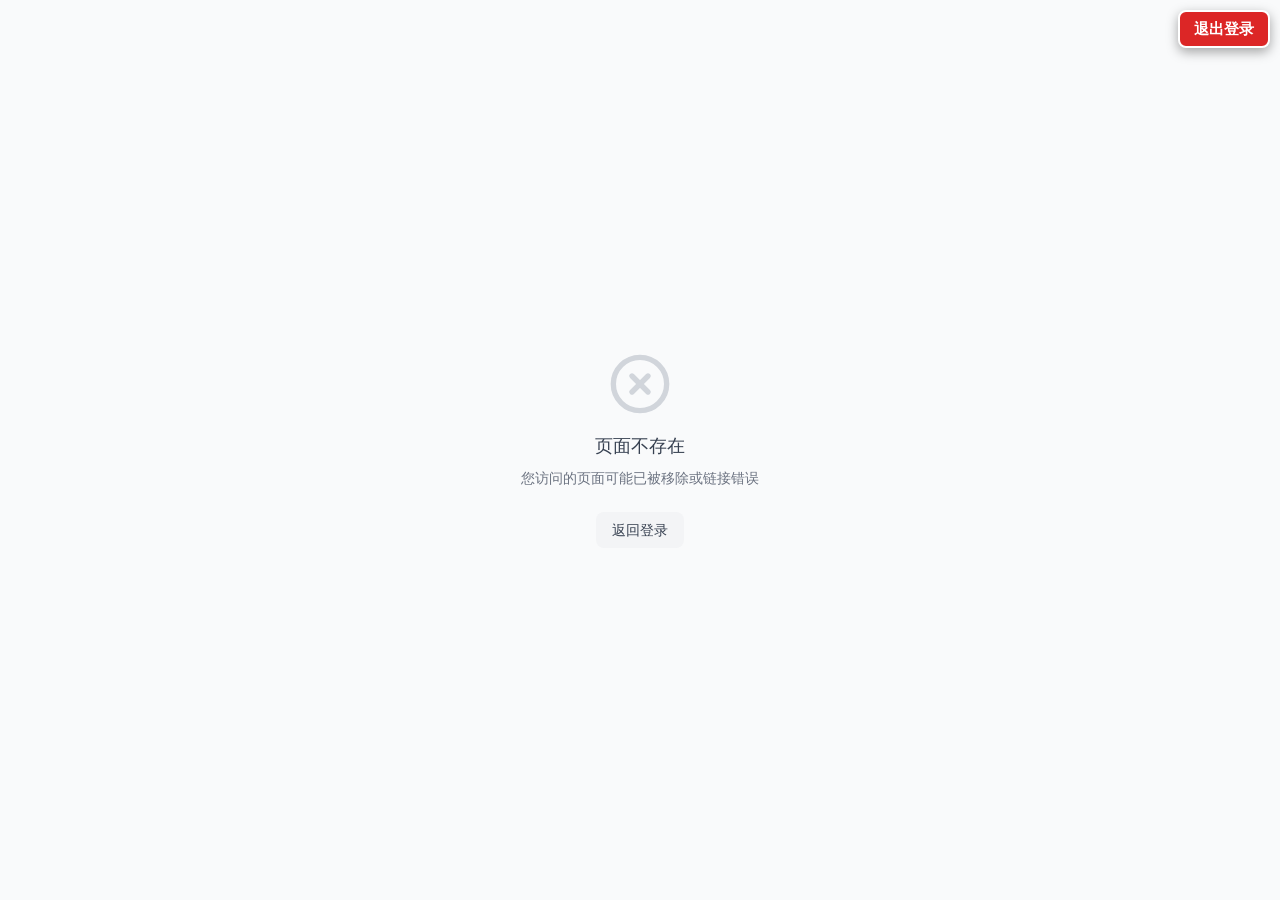
==== commit ce033e10: "fix: 退出按钮全面修复 v43——常开页面30s自动轮询刷新 + 除登录页外全页面显示 + HTML no-store - 退出按钮逻辑：不再依赖 /t/ 路径前缀，改为『非登录页均显示』（兼容 " ====
--- a/index.html
+++ b/index.html
@@ -1,5 +1,5 @@
 <!DOCTYPE html>
-<html lang="zh-CN">
+<html lang="zh-CN" data-v="43">
   <head>
     <meta charset="UTF-8" />
     <link rel="icon" type="image/svg+xml" href="/vite.svg" />
@@ -8,9 +8,54 @@
     <meta http-equiv="Pragma" content="no-cache" />
     <meta http-equiv="Expires" content="0" />
     <title>二维码溯源系统</title>
-    <script src="/env-config.js?v=40"></script>
+    <!-- 版本自检：无需手动清缓存，检测到旧版自动刷新拿新版；页面常开也每 30s 轮询 -->
+    <script>
+      (function() {
+        var V = '43';
+        var checked = false;
+        function checkNew() {
+          try {
+            var url = location.href.split('#')[0];
+            if (url.indexOf('?') === -1) url += '?__qrchk=' + Date.now();
+            else url += '&__qrchk=' + Date.now();
+            fetch(url, { cache: 'no-store' }).then(function(r) { return r.text(); }).then(function(h) {
+              var m = h.match(/data-v="([^"]+)"/);
+              if (m && m[1] !== V) {
+                try { if ('caches' in window) { caches.keys().then(function(ks) { ks.forEach(function(kk) { caches.delete(kk); }); }); } } catch (e) {}
+                location.reload();
+              }
+            }).catch(function() {});
+          } catch (e) {}
+        }
+        try {
+          var k = '__qrcts_v__';
+          var old = localStorage.getItem(k);
+          localStorage.setItem(k, V);
+          if (old && old !== V) {
+            try { if ('caches' in window) { caches.keys().then(function(ks) { ks.forEach(function(kk) { caches.delete(kk); }); }); } } catch (e) {}
+            location.reload();
+            return;
+          }
+          if (document.documentElement.getAttribute('data-v') !== V) { location.reload(); return; }
+          /* 打开瞬间兜底拉一次最新 HTML */
+          checkNew();
+        } catch (e) {}
+        /* 页面一直开着也定时轮询（带 cache-buster），发现新版本自动刷新 */
+        setInterval(checkNew, 30000);
+        window.addEventListener('focus', checkNew);
+        document.addEventListener('visibilitychange', function() {
+          if (!document.hidden) checkNew();
+        });
+      })();
+    </script>
+    <script src="/env-config.js?v=43" defer></script>
+    <!-- 提前建立连接，缩短首屏等待 -->
+    <link rel="preconnect" href="https://ikdpglqstdyqwiiitfmz.supabase.co" crossorigin>
+    <link rel="dns-prefetch" href="https://ikdpglqstdywiiitfmz.supabase.co">
+    <link rel="preload" as="style" crossorigin href="/assets/index-v43-CMqRsil8.css?v=43">
     <!-- Tailwind CSS 先加载 -->
-    <link rel="stylesheet" crossorigin href="/assets/index-CMqRsil8.css?v=40">
+    <link rel="stylesheet" crossorigin href="/assets/index-v43-CMqRsil8.css?v=43">
+    <link rel="preload" as="script" crossorigin href="/assets/index-v43-muZMgV9K.js?v=43">
     <!-- 响应式覆盖 CSS 后加载（确保优先级） -->
     <style>
       html { font-size: 16px; -webkit-text-size-adjust: 100%; }
@@ -21,8 +66,28 @@
       /* 原材料录入表单：每字段独占一行，输入框拉长 */
       .grid.grid-cols-1.gap-4 .select,
       .grid.grid-cols-1.gap-4 .input { width: 100% !important; }
-      /* 操作工退出按钮（注入到 /t/ 页头） */
-      #qrcts-logout-btn { white-space: nowrap; }
+      /* 操作工退出按钮（注入到 /t/ 页面右上角，必须一眼可见） */
+      #qrcts-logout-host {
+        position: fixed !important;
+        top: 10px !important;
+        right: 10px !important;
+        z-index: 999999 !important;
+        pointer-events: none !important;
+      }
+      #qrcts-logout-btn {
+        white-space: nowrap !important;
+        pointer-events: auto !important;
+        background: #dc2626 !important;
+        color: #fff !important;
+        border: 2px solid #fff !important;
+        border-radius: 8px !important;
+        padding: 8px 14px !important;
+        font-size: 15px !important;
+        font-weight: 700 !important;
+        line-height: 1.2 !important;
+        cursor: pointer !important;
+        box-shadow: 0 4px 12px rgba(0,0,0,0.35) !important;
+      }
 
       /* ===== 侧边栏：小屏抽屉 ===== */
       @media (max-width: 767px) {
@@ -181,9 +246,21 @@
         .grid.grid-cols-3.gap-4.text-sm p[class*="text-gray"] {
           font-size: 11px !important;
         }
+        /* 工序流转记录：确认/人员/班次/记录日期 每项独占一行 */
         [class*="grid-cols-4"]:not([class*="lg:grid-cols-5"]) {
-          grid-template-columns: 1fr 1fr !important;
+          grid-template-columns: 1fr !important;
           gap: 8px !important;
+        }
+        [class*="grid-cols-4"]:not([class*="lg:grid-cols-5"]) > div {
+          width: 100% !important;
+        }
+        /* 工序填写表单：确认/人员姓名/班次/记录日期 每项独占一行 */
+        [class*="grid-cols-2"][class*="md:grid-cols-4"] {
+          grid-template-columns: 1fr !important;
+          gap: 12px !important;
+        }
+        [class*="grid-cols-2"][class*="md:grid-cols-4"] > div {
+          width: 100% !important;
         }
         [class*="grid-cols-6"]:not([class*="lg:grid-cols-5"]) {
           grid-template-columns: 1fr 1fr 1fr !important;
@@ -278,7 +355,7 @@
         .p-6 { padding: 18px !important; }
       }
     </style>
-    <script type="module" crossorigin src="/assets/index-muZMgV9K.js?v=40"></script>
+    <script type="module" crossorigin src="/assets/index-v43-muZMgV9K.js?v=43"></script>
   </head>
   <body>
     <div id="root"></div>
@@ -351,6 +428,15 @@
                 gc.indexOf('lg:') === -1) {
               applyBlockLayout(g);
             }
+            /* 新增：确认/人员/班次/记录日期 的 grid-cols-4 与 grid-cols-2 md:grid-cols-4 */
+            if (gc.indexOf('grid-cols-4') !== -1 &&
+                gc.indexOf('lg:grid-cols-5') === -1) {
+              applyBlockLayout(g);
+            }
+            if (gc.indexOf('grid-cols-2') !== -1 &&
+                gc.indexOf('md:grid-cols-4') !== -1) {
+              applyBlockLayout(g);
+            }
           }
         }
 
@@ -393,25 +479,25 @@
           window.location.href = '/login';
         };
         function injectLogout() {
-          if (!location.pathname.startsWith('/t/')) {
+          // 仅在登录页不显示退出按钮（含 hash 路由 /#/login 与 /login 两种形态）
+          var path = (location.pathname || '') + (location.hash || '');
+          if (path.indexOf('login') !== -1) {
             var ex = document.getElementById('qrcts-logout-host');
             if (ex && ex.parentNode) ex.parentNode.removeChild(ex);
             return;
           }
-          // 兜底：固定右上角退出按钮，确保手机端一定能点到
+          // 固定右上角红色退出按钮：所有已登录页面均显示，确保手机端一定能点到
           var host = document.getElementById('qrcts-logout-host');
           if (!host) {
             host = document.createElement('div');
             host.id = 'qrcts-logout-host';
-            host.style.cssText = 'position:fixed;top:12px;right:12px;z-index:10001;pointer-events:none;';
+            document.body.appendChild(host);
             var btn = document.createElement('button');
             btn.id = 'qrcts-logout-btn';
             btn.type = 'button';
-            btn.textContent = '退出';
-            btn.style.cssText = 'pointer-events:auto;background:rgba(255,255,255,0.95);color:#1e3a8a;border:none;border-radius:6px;padding:6px 10px;font-size:13px;font-weight:600;cursor:pointer;box-shadow:0 2px 6px rgba(0,0,0,0.2);line-height:1.4;';
+            btn.textContent = '退出登录';
             btn.addEventListener('click', window.__qrctsLogout);
             host.appendChild(btn);
-            document.body.appendChild(host);
           }
           // 同时尝试注入到页头内，与原生布局融为一体
           var headers = document.querySelectorAll('header.bg-primary-950');
@@ -425,7 +511,7 @@
             var hbtn = document.createElement('button');
             hbtn.id = 'qrcts-logout-header-btn';
             hbtn.type = 'button';
-            hbtn.textContent = '退出';
+            hbtn.textContent = '退出登录';
             hbtn.addEventListener('click', window.__qrctsLogout);
             hbtn.style.cssText = 'margin-left:auto;background:rgba(255,255,255,.18);color:#fff;border:none;border-radius:8px;padding:6px 12px;font-size:13px;cursor:pointer;line-height:1.4;';
             flex.appendChild(hbtn);
--- a/assets/index-v43-CMqRsil8.css
+++ b/assets/index-v43-CMqRsil8.css
@@ -0,0 +1 @@
+*,:before,:after{--tw-border-spacing-x: 0;--tw-border-spacing-y: 0;--tw-translate-x: 0;--tw-translate-y: 0;--tw-rotate: 0;--tw-skew-x: 0;--tw-skew-y: 0;--tw-scale-x: 1;--tw-scale-y: 1;--tw-pan-x: ;--tw-pan-y: ;--tw-pinch-zoom: ;--tw-scroll-snap-strictness: proximity;--tw-gradient-from-position: ;--tw-gradient-via-position: ;--tw-gradient-to-position: ;--tw-ordinal: ;--tw-slashed-zero: ;--tw-numeric-figure: ;--tw-numeric-spacing: ;--tw-numeric-fraction: ;--tw-ring-inset: ;--tw-ring-offset-width: 0px;--tw-ring-offset-color: #fff;--tw-ring-color: rgb(59 130 246 / .5);--tw-ring-offset-shadow: 0 0 #0000;--tw-ring-shadow: 0 0 #0000;--tw-shadow: 0 0 #0000;--tw-shadow-colored: 0 0 #0000;--tw-blur: ;--tw-brightness: ;--tw-contrast: ;--tw-grayscale: ;--tw-hue-rotate: ;--tw-invert: ;--tw-saturate: ;--tw-sepia: ;--tw-drop-shadow: ;--tw-backdrop-blur: ;--tw-backdrop-brightness: ;--tw-backdrop-contrast: ;--tw-backdrop-grayscale: ;--tw-backdrop-hue-rotate: ;--tw-backdrop-invert: ;--tw-backdrop-opacity: ;--tw-backdrop-saturate: ;--tw-backdrop-sepia: ;--tw-contain-size: ;--tw-contain-layout: ;--tw-contain-paint: ;--tw-contain-style: }::backdrop{--tw-border-spacing-x: 0;--tw-border-spacing-y: 0;--tw-translate-x: 0;--tw-translate-y: 0;--tw-rotate: 0;--tw-skew-x: 0;--tw-skew-y: 0;--tw-scale-x: 1;--tw-scale-y: 1;--tw-pan-x: ;--tw-pan-y: ;--tw-pinch-zoom: ;--tw-scroll-snap-strictness: proximity;--tw-gradient-from-position: ;--tw-gradient-via-position: ;--tw-gradient-to-position: ;--tw-ordinal: ;--tw-slashed-zero: ;--tw-numeric-figure: ;--tw-numeric-spacing: ;--tw-numeric-fraction: ;--tw-ring-inset: ;--tw-ring-offset-width: 0px;--tw-ring-offset-color: #fff;--tw-ring-color: rgb(59 130 246 / .5);--tw-ring-offset-shadow: 0 0 #0000;--tw-ring-shadow: 0 0 #0000;--tw-shadow: 0 0 #0000;--tw-shadow-colored: 0 0 #0000;--tw-blur: ;--tw-brightness: ;--tw-contrast: ;--tw-grayscale: ;--tw-hue-rotate: ;--tw-invert: ;--tw-saturate: ;--tw-sepia: ;--tw-drop-shadow: ;--tw-backdrop-blur: ;--tw-backdrop-brightness: ;--tw-backdrop-contrast: ;--tw-backdrop-grayscale: ;--tw-backdrop-hue-rotate: ;--tw-backdrop-invert: ;--tw-backdrop-opacity: ;--tw-backdrop-saturate: ;--tw-backdrop-sepia: ;--tw-contain-size: ;--tw-contain-layout: ;--tw-contain-paint: ;--tw-contain-style: }*,:before,:after{box-sizing:border-box;border-width:0;border-style:solid;border-color:#e5e7eb}:before,:after{--tw-content: ""}html,:host{line-height:1.5;-webkit-text-size-adjust:100%;-moz-tab-size:4;-o-tab-size:4;tab-size:4;font-family:ui-sans-serif,system-ui,sans-serif,"Apple Color Emoji","Segoe UI Emoji",Segoe UI Symbol,"Noto Color Emoji";font-feature-settings:normal;font-variation-settings:normal;-webkit-tap-highlight-color:transparent}body{margin:0;line-height:inherit}hr{height:0;color:inherit;border-top-width:1px}abbr:where([title]){-webkit-text-decoration:underline dotted;text-decoration:underline dotted}h1,h2,h3,h4,h5,h6{font-size:inherit;font-weight:inherit}a{color:inherit;text-decoration:inherit}b,strong{font-weight:bolder}code,kbd,samp,pre{font-family:ui-monospace,SFMono-Regular,Menlo,Monaco,Consolas,Liberation Mono,Courier New,monospace;font-feature-settings:normal;font-variation-settings:normal;font-size:1em}small{font-size:80%}sub,sup{font-size:75%;line-height:0;position:relative;vertical-align:baseline}sub{bottom:-.25em}sup{top:-.5em}table{text-indent:0;border-color:inherit;border-collapse:collapse}button,input,optgroup,select,textarea{font-family:inherit;font-feature-settings:inherit;font-variation-settings:inherit;font-size:100%;font-weight:inherit;line-height:inherit;letter-spacing:inherit;color:inherit;margin:0;padding:0}button,select{text-transform:none}button,input:where([type=button]),input:where([type=reset]),input:where([type=submit]){-webkit-appearance:button;background-color:transparent;background-image:none}:-moz-focusring{outline:auto}:-moz-ui-invalid{box-shadow:none}progress{vertical-align:baseline}::-webkit-inner-spin-button,::-webkit-outer-spin-button{height:auto}[type=search]{-webkit-appearance:textfield;outline-offset:-2px}::-webkit-search-decoration{-webkit-appearance:none}::-webkit-file-upload-button{-webkit-appearance:button;font:inherit}summary{display:list-item}blockquote,dl,dd,h1,h2,h3,h4,h5,h6,hr,figure,p,pre{margin:0}fieldset{margin:0;padding:0}legend{padding:0}ol,ul,menu{list-style:none;margin:0;padding:0}dialog{padding:0}textarea{resize:vertical}input::-moz-placeholder,textarea::-moz-placeholder{opacity:1;color:#9ca3af}input::placeholder,textarea::placeholder{opacity:1;color:#9ca3af}button,[role=button]{cursor:pointer}:disabled{cursor:default}img,svg,video,canvas,audio,iframe,embed,object{display:block;vertical-align:middle}img,video{max-width:100%;height:auto}[hidden]:where(:not([hidden=until-found])){display:none}body{--tw-bg-opacity: 1;background-color:rgb(249 250 251 / var(--tw-bg-opacity, 1));--tw-text-opacity: 1;color:rgb(17 24 39 / var(--tw-text-opacity, 1));-webkit-font-smoothing:antialiased;-moz-osx-font-smoothing:grayscale}*{--tw-border-opacity: 1;border-color:rgb(229 231 235 / var(--tw-border-opacity, 1))}.btn-primary{display:inline-flex;align-items:center;justify-content:center;gap:.5rem;border-radius:.5rem;padding:.5rem 1rem;font-size:.875rem;line-height:1.25rem;font-weight:500;transition-property:color,background-color,border-color,text-decoration-color,fill,stroke;transition-timing-function:cubic-bezier(.4,0,.2,1);transition-duration:.15s}.btn-primary:disabled{cursor:not-allowed;opacity:.5}.btn-primary{--tw-bg-opacity: 1;background-color:rgb(29 78 216 / var(--tw-bg-opacity, 1));--tw-text-opacity: 1;color:rgb(255 255 255 / var(--tw-text-opacity, 1))}.btn-primary:hover{--tw-bg-opacity: 1;background-color:rgb(30 64 175 / var(--tw-bg-opacity, 1))}.btn-secondary{display:inline-flex;align-items:center;justify-content:center;gap:.5rem;border-radius:.5rem;padding:.5rem 1rem;font-size:.875rem;line-height:1.25rem;font-weight:500;transition-property:color,background-color,border-color,text-decoration-color,fill,stroke;transition-timing-function:cubic-bezier(.4,0,.2,1);transition-duration:.15s}.btn-secondary:disabled{cursor:not-allowed;opacity:.5}.btn-secondary{--tw-bg-opacity: 1;background-color:rgb(243 244 246 / var(--tw-bg-opacity, 1));--tw-text-opacity: 1;color:rgb(55 65 81 / var(--tw-text-opacity, 1))}.btn-secondary:hover{--tw-bg-opacity: 1;background-color:rgb(229 231 235 / var(--tw-bg-opacity, 1))}.btn-danger{display:inline-flex;align-items:center;justify-content:center;gap:.5rem;border-radius:.5rem;padding:.5rem 1rem;font-size:.875rem;line-height:1.25rem;font-weight:500;transition-property:color,background-color,border-color,text-decoration-color,fill,stroke;transition-timing-function:cubic-bezier(.4,0,.2,1);transition-duration:.15s}.btn-danger:disabled{cursor:not-allowed;opacity:.5}.btn-danger{--tw-bg-opacity: 1;background-color:rgb(220 38 38 / var(--tw-bg-opacity, 1));--tw-text-opacity: 1;color:rgb(255 255 255 / var(--tw-text-opacity, 1))}.btn-danger:hover{--tw-bg-opacity: 1;background-color:rgb(185 28 28 / var(--tw-bg-opacity, 1))}.btn-ghost{display:inline-flex;align-items:center;justify-content:center;gap:.5rem;border-radius:.5rem;padding:.5rem 1rem;font-size:.875rem;line-height:1.25rem;font-weight:500;transition-property:color,background-color,border-color,text-decoration-color,fill,stroke;transition-timing-function:cubic-bezier(.4,0,.2,1);transition-duration:.15s}.btn-ghost:disabled{cursor:not-allowed;opacity:.5}.btn-ghost{--tw-text-opacity: 1;color:rgb(75 85 99 / var(--tw-text-opacity, 1))}.btn-ghost:hover{--tw-bg-opacity: 1;background-color:rgb(243 244 246 / var(--tw-bg-opacity, 1))}.input{width:100%;border-radius:.5rem;border-width:1px;--tw-border-opacity: 1;border-color:rgb(209 213 219 / var(--tw-border-opacity, 1));padding:.5rem .75rem;font-size:.875rem;line-height:1.25rem;outline:2px solid transparent;outline-offset:2px}.input:focus{--tw-border-opacity: 1;border-color:rgb(59 130 246 / var(--tw-border-opacity, 1));--tw-ring-offset-shadow: var(--tw-ring-inset) 0 0 0 var(--tw-ring-offset-width) var(--tw-ring-offset-color);--tw-ring-shadow: var(--tw-ring-inset) 0 0 0 calc(1px + var(--tw-ring-offset-width)) var(--tw-ring-color);box-shadow:var(--tw-ring-offset-shadow),var(--tw-ring-shadow),var(--tw-shadow, 0 0 #0000);--tw-ring-opacity: 1;--tw-ring-color: rgb(59 130 246 / var(--tw-ring-opacity, 1))}.select{width:100%;border-radius:.5rem;border-width:1px;--tw-border-opacity: 1;border-color:rgb(209 213 219 / var(--tw-border-opacity, 1));padding:.5rem .75rem;font-size:.875rem;line-height:1.25rem;outline:2px solid transparent;outline-offset:2px}.select:focus{--tw-border-opacity: 1;border-color:rgb(59 130 246 / var(--tw-border-opacity, 1));--tw-ring-offset-shadow: var(--tw-ring-inset) 0 0 0 var(--tw-ring-offset-width) var(--tw-ring-offset-color);--tw-ring-shadow: var(--tw-ring-inset) 0 0 0 calc(1px + var(--tw-ring-offset-width)) var(--tw-ring-color);box-shadow:var(--tw-ring-offset-shadow),var(--tw-ring-shadow),var(--tw-shadow, 0 0 #0000);--tw-ring-opacity: 1;--tw-ring-color: rgb(59 130 246 / var(--tw-ring-opacity, 1))}.select{-webkit-appearance:none;-moz-appearance:none;appearance:none;--tw-bg-opacity: 1;background-color:rgb(255 255 255 / var(--tw-bg-opacity, 1));padding-right:2rem}.label{margin-bottom:.25rem;display:block;font-size:.875rem;line-height:1.25rem;font-weight:500;--tw-text-opacity: 1;color:rgb(55 65 81 / var(--tw-text-opacity, 1))}.card{border-radius:.75rem;border-width:1px;--tw-border-opacity: 1;border-color:rgb(229 231 235 / var(--tw-border-opacity, 1));--tw-bg-opacity: 1;background-color:rgb(255 255 255 / var(--tw-bg-opacity, 1));--tw-shadow: 0 1px 2px 0 rgb(0 0 0 / .05);--tw-shadow-colored: 0 1px 2px 0 var(--tw-shadow-color);box-shadow:var(--tw-ring-offset-shadow, 0 0 #0000),var(--tw-ring-shadow, 0 0 #0000),var(--tw-shadow)}.table{width:100%;text-align:left;font-size:.875rem;line-height:1.25rem}.table th{white-space:nowrap;border-bottom-width:1px;--tw-border-opacity: 1;border-color:rgb(229 231 235 / var(--tw-border-opacity, 1));padding:.75rem 1rem;font-weight:500;--tw-text-opacity: 1;color:rgb(107 114 128 / var(--tw-text-opacity, 1))}.table td{border-bottom-width:1px;--tw-border-opacity: 1;border-color:rgb(243 244 246 / var(--tw-border-opacity, 1));padding:.75rem 1rem}.badge-green{display:inline-flex;align-items:center;border-radius:9999px;padding:.125rem .625rem;font-size:.75rem;line-height:1rem;font-weight:500;--tw-bg-opacity: 1;background-color:rgb(220 252 231 / var(--tw-bg-opacity, 1));--tw-text-opacity: 1;color:rgb(21 128 61 / var(--tw-text-opacity, 1))}.badge-red{display:inline-flex;align-items:center;border-radius:9999px;padding:.125rem .625rem;font-size:.75rem;line-height:1rem;font-weight:500;--tw-bg-opacity: 1;background-color:rgb(254 226 226 / var(--tw-bg-opacity, 1));--tw-text-opacity: 1;color:rgb(185 28 28 / var(--tw-text-opacity, 1))}.badge-gray{display:inline-flex;align-items:center;border-radius:9999px;padding:.125rem .625rem;font-size:.75rem;line-height:1rem;font-weight:500;--tw-bg-opacity: 1;background-color:rgb(243 244 246 / var(--tw-bg-opacity, 1));--tw-text-opacity: 1;color:rgb(75 85 99 / var(--tw-text-opacity, 1))}.badge-blue{display:inline-flex;align-items:center;border-radius:9999px;padding:.125rem .625rem;font-size:.75rem;line-height:1rem;font-weight:500;--tw-bg-opacity: 1;background-color:rgb(219 234 254 / var(--tw-bg-opacity, 1));--tw-text-opacity: 1;color:rgb(29 78 216 / var(--tw-text-opacity, 1))}.fixed{position:fixed}.absolute{position:absolute}.relative{position:relative}.sticky{position:sticky}.inset-0{top:0;right:0;bottom:0;left:0}.-left-5{left:-1.25rem}.-top-5{top:-1.25rem}.bottom-0{bottom:0}.left-0{left:0}.left-3{left:.75rem}.right-0{right:0}.right-4{right:1rem}.top-0{top:0}.top-1\/2{top:50%}.top-4{top:1rem}.z-50{z-index:50}.z-\[100\]{z-index:100}.z-\[60\]{z-index:60}.col-span-2{grid-column:span 2 / span 2}.col-span-3{grid-column:span 3 / span 3}.col-span-4{grid-column:span 4 / span 4}.mx-auto{margin-left:auto;margin-right:auto}.mb-1{margin-bottom:.25rem}.mb-2{margin-bottom:.5rem}.mb-3{margin-bottom:.75rem}.mb-4{margin-bottom:1rem}.mb-6{margin-bottom:1.5rem}.mb-8{margin-bottom:2rem}.ml-1{margin-left:.25rem}.ml-2{margin-left:.5rem}.mr-1{margin-right:.25rem}.mt-0\.5{margin-top:.125rem}.mt-1{margin-top:.25rem}.mt-2{margin-top:.5rem}.mt-3{margin-top:.75rem}.mt-4{margin-top:1rem}.mt-6{margin-top:1.5rem}.block{display:block}.inline-block{display:inline-block}.flex{display:flex}.inline-flex{display:inline-flex}.table{display:table}.grid{display:grid}.hidden{display:none}.aspect-square{aspect-ratio:1 / 1}.h-10{height:2.5rem}.h-12{height:3rem}.h-16{height:4rem}.h-3{height:.75rem}.h-3\.5{height:.875rem}.h-4{height:1rem}.h-5{height:1.25rem}.h-6{height:1.5rem}.h-8{height:2rem}.h-screen{height:100vh}.max-h-40{max-height:10rem}.max-h-60{max-height:15rem}.max-h-\[90vh\]{max-height:90vh}.min-h-screen{min-height:100vh}.w-10{width:2.5rem}.w-12{width:3rem}.w-16{width:4rem}.w-24{width:6rem}.w-3{width:.75rem}.w-3\.5{width:.875rem}.w-4{width:1rem}.w-5{width:1.25rem}.w-6{width:1.5rem}.w-60{width:15rem}.w-8{width:2rem}.w-full{width:100%}.min-w-0{min-width:0px}.max-w-2xl{max-width:42rem}.max-w-3xl{max-width:48rem}.max-w-4xl{max-width:56rem}.max-w-5xl{max-width:64rem}.max-w-lg{max-width:32rem}.max-w-md{max-width:28rem}.max-w-xs{max-width:20rem}.flex-1{flex:1 1 0%}.flex-shrink-0{flex-shrink:0}.-translate-y-1\/2{--tw-translate-y: -50%;transform:translate(var(--tw-translate-x),var(--tw-translate-y)) rotate(var(--tw-rotate)) skew(var(--tw-skew-x)) skewY(var(--tw-skew-y)) scaleX(var(--tw-scale-x)) scaleY(var(--tw-scale-y))}@keyframes spin{to{transform:rotate(360deg)}}.animate-spin{animation:spin 1s linear infinite}.cursor-pointer{cursor:pointer}.grid-cols-1{grid-template-columns:repeat(1,minmax(0,1fr))}.grid-cols-12{grid-template-columns:repeat(12,minmax(0,1fr))}.grid-cols-2{grid-template-columns:repeat(2,minmax(0,1fr))}.grid-cols-3{grid-template-columns:repeat(3,minmax(0,1fr))}.grid-cols-4{grid-template-columns:repeat(4,minmax(0,1fr))}.flex-col{flex-direction:column}.flex-wrap{flex-wrap:wrap}.items-start{align-items:flex-start}.items-end{align-items:flex-end}.items-center{align-items:center}.justify-end{justify-content:flex-end}.justify-center{justify-content:center}.justify-between{justify-content:space-between}.gap-1{gap:.25rem}.gap-1\.5{gap:.375rem}.gap-2{gap:.5rem}.gap-3{gap:.75rem}.gap-4{gap:1rem}.gap-6{gap:1.5rem}.gap-x-4{-moz-column-gap:1rem;column-gap:1rem}.gap-y-1{row-gap:.25rem}.space-y-1>:not([hidden])~:not([hidden]){--tw-space-y-reverse: 0;margin-top:calc(.25rem * calc(1 - var(--tw-space-y-reverse)));margin-bottom:calc(.25rem * var(--tw-space-y-reverse))}.space-y-2>:not([hidden])~:not([hidden]){--tw-space-y-reverse: 0;margin-top:calc(.5rem * calc(1 - var(--tw-space-y-reverse)));margin-bottom:calc(.5rem * var(--tw-space-y-reverse))}.space-y-3>:not([hidden])~:not([hidden]){--tw-space-y-reverse: 0;margin-top:calc(.75rem * calc(1 - var(--tw-space-y-reverse)));margin-bottom:calc(.75rem * var(--tw-space-y-reverse))}.space-y-4>:not([hidden])~:not([hidden]){--tw-space-y-reverse: 0;margin-top:calc(1rem * calc(1 - var(--tw-space-y-reverse)));margin-bottom:calc(1rem * var(--tw-space-y-reverse))}.space-y-5>:not([hidden])~:not([hidden]){--tw-space-y-reverse: 0;margin-top:calc(1.25rem * calc(1 - var(--tw-space-y-reverse)));margin-bottom:calc(1.25rem * var(--tw-space-y-reverse))}.divide-y>:not([hidden])~:not([hidden]){--tw-divide-y-reverse: 0;border-top-width:calc(1px * calc(1 - var(--tw-divide-y-reverse)));border-bottom-width:calc(1px * var(--tw-divide-y-reverse))}.divide-gray-100>:not([hidden])~:not([hidden]){--tw-divide-opacity: 1;border-color:rgb(243 244 246 / var(--tw-divide-opacity, 1))}.overflow-auto{overflow:auto}.overflow-hidden{overflow:hidden}.overflow-x-auto{overflow-x:auto}.overflow-y-auto{overflow-y:auto}.truncate{overflow:hidden;text-overflow:ellipsis;white-space:nowrap}.whitespace-nowrap{white-space:nowrap}.break-all{word-break:break-all}.rounded{border-radius:.25rem}.rounded-2xl{border-radius:1rem}.rounded-full{border-radius:9999px}.rounded-lg{border-radius:.5rem}.rounded-xl{border-radius:.75rem}.border{border-width:1px}.border-2{border-width:2px}.border-b{border-bottom-width:1px}.border-t{border-top-width:1px}.border-dashed{border-style:dashed}.border-amber-200{--tw-border-opacity: 1;border-color:rgb(253 230 138 / var(--tw-border-opacity, 1))}.border-blue-300{--tw-border-opacity: 1;border-color:rgb(147 197 253 / var(--tw-border-opacity, 1))}.border-blue-400{--tw-border-opacity: 1;border-color:rgb(96 165 250 / var(--tw-border-opacity, 1))}.border-blue-500{--tw-border-opacity: 1;border-color:rgb(59 130 246 / var(--tw-border-opacity, 1))}.border-current{border-color:currentColor}.border-gray-100{--tw-border-opacity: 1;border-color:rgb(243 244 246 / var(--tw-border-opacity, 1))}.border-gray-200{--tw-border-opacity: 1;border-color:rgb(229 231 235 / var(--tw-border-opacity, 1))}.border-gray-300{--tw-border-opacity: 1;border-color:rgb(209 213 219 / var(--tw-border-opacity, 1))}.border-green-200{--tw-border-opacity: 1;border-color:rgb(187 247 208 / var(--tw-border-opacity, 1))}.border-green-500{--tw-border-opacity: 1;border-color:rgb(34 197 94 / var(--tw-border-opacity, 1))}.border-primary-900{--tw-border-opacity: 1;border-color:rgb(30 58 138 / var(--tw-border-opacity, 1))}.border-red-200{--tw-border-opacity: 1;border-color:rgb(254 202 202 / var(--tw-border-opacity, 1))}.border-red-500{--tw-border-opacity: 1;border-color:rgb(239 68 68 / var(--tw-border-opacity, 1))}.border-t-transparent{border-top-color:transparent}.bg-amber-50{--tw-bg-opacity: 1;background-color:rgb(255 251 235 / var(--tw-bg-opacity, 1))}.bg-black\/40{background-color:#0006}.bg-black\/60{background-color:#0009}.bg-blue-50{--tw-bg-opacity: 1;background-color:rgb(239 246 255 / var(--tw-bg-opacity, 1))}.bg-blue-500{--tw-bg-opacity: 1;background-color:rgb(59 130 246 / var(--tw-bg-opacity, 1))}.bg-gray-100{--tw-bg-opacity: 1;background-color:rgb(243 244 246 / var(--tw-bg-opacity, 1))}.bg-gray-200{--tw-bg-opacity: 1;background-color:rgb(229 231 235 / var(--tw-bg-opacity, 1))}.bg-gray-50{--tw-bg-opacity: 1;background-color:rgb(249 250 251 / var(--tw-bg-opacity, 1))}.bg-gray-50\/50{background-color:#f9fafb80}.bg-green-100{--tw-bg-opacity: 1;background-color:rgb(220 252 231 / var(--tw-bg-opacity, 1))}.bg-green-50{--tw-bg-opacity: 1;background-color:rgb(240 253 244 / var(--tw-bg-opacity, 1))}.bg-green-50\/50{background-color:#f0fdf480}.bg-green-500{--tw-bg-opacity: 1;background-color:rgb(34 197 94 / var(--tw-bg-opacity, 1))}.bg-green-600{--tw-bg-opacity: 1;background-color:rgb(22 163 74 / var(--tw-bg-opacity, 1))}.bg-orange-500{--tw-bg-opacity: 1;background-color:rgb(249 115 22 / var(--tw-bg-opacity, 1))}.bg-primary-50{--tw-bg-opacity: 1;background-color:rgb(239 246 255 / var(--tw-bg-opacity, 1))}.bg-primary-600{--tw-bg-opacity: 1;background-color:rgb(37 99 235 / var(--tw-bg-opacity, 1))}.bg-primary-700{--tw-bg-opacity: 1;background-color:rgb(29 78 216 / var(--tw-bg-opacity, 1))}.bg-primary-800{--tw-bg-opacity: 1;background-color:rgb(30 64 175 / var(--tw-bg-opacity, 1))}.bg-primary-950{--tw-bg-opacity: 1;background-color:rgb(23 37 84 / var(--tw-bg-opacity, 1))}.bg-purple-500{--tw-bg-opacity: 1;background-color:rgb(168 85 247 / var(--tw-bg-opacity, 1))}.bg-red-50{--tw-bg-opacity: 1;background-color:rgb(254 242 242 / var(--tw-bg-opacity, 1))}.bg-red-50\/50{background-color:#fef2f280}.bg-red-600{--tw-bg-opacity: 1;background-color:rgb(220 38 38 / var(--tw-bg-opacity, 1))}.bg-white{--tw-bg-opacity: 1;background-color:rgb(255 255 255 / var(--tw-bg-opacity, 1))}.bg-white\/10{background-color:#ffffff1a}.bg-white\/15{background-color:#ffffff26}.bg-yellow-100{--tw-bg-opacity: 1;background-color:rgb(254 249 195 / var(--tw-bg-opacity, 1))}.bg-gradient-to-b{background-image:linear-gradient(to bottom,var(--tw-gradient-stops))}.bg-gradient-to-br{background-image:linear-gradient(to bottom right,var(--tw-gradient-stops))}.from-gray-50{--tw-gradient-from: #f9fafb var(--tw-gradient-from-position);--tw-gradient-to: rgb(249 250 251 / 0) var(--tw-gradient-to-position);--tw-gradient-stops: var(--tw-gradient-from), var(--tw-gradient-to)}.from-primary-950{--tw-gradient-from: #172554 var(--tw-gradient-from-position);--tw-gradient-to: rgb(23 37 84 / 0) var(--tw-gradient-to-position);--tw-gradient-stops: var(--tw-gradient-from), var(--tw-gradient-to)}.via-primary-900{--tw-gradient-to: rgb(30 58 138 / 0) var(--tw-gradient-to-position);--tw-gradient-stops: var(--tw-gradient-from), #1e3a8a var(--tw-gradient-via-position), var(--tw-gradient-to)}.to-gray-100{--tw-gradient-to: #f3f4f6 var(--tw-gradient-to-position)}.to-primary-800{--tw-gradient-to: #1e40af var(--tw-gradient-to-position)}.\!p-1{padding:.25rem!important}.\!p-1\.5{padding:.375rem!important}.\!p-2{padding:.5rem!important}.p-2{padding:.5rem}.p-3{padding:.75rem}.p-4{padding:1rem}.p-5{padding:1.25rem}.p-6{padding:1.5rem}.p-8{padding:2rem}.\!px-2{padding-left:.5rem!important;padding-right:.5rem!important}.\!py-1{padding-top:.25rem!important;padding-bottom:.25rem!important}.\!py-1\.5{padding-top:.375rem!important;padding-bottom:.375rem!important}.px-1{padding-left:.25rem;padding-right:.25rem}.px-2{padding-left:.5rem;padding-right:.5rem}.px-3{padding-left:.75rem;padding-right:.75rem}.px-4{padding-left:1rem;padding-right:1rem}.px-6{padding-left:1.5rem;padding-right:1.5rem}.py-0\.5{padding-top:.125rem;padding-bottom:.125rem}.py-1\.5{padding-top:.375rem;padding-bottom:.375rem}.py-12{padding-top:3rem;padding-bottom:3rem}.py-2{padding-top:.5rem;padding-bottom:.5rem}.py-2\.5{padding-top:.625rem;padding-bottom:.625rem}.py-3{padding-top:.75rem;padding-bottom:.75rem}.py-4{padding-top:1rem;padding-bottom:1rem}.py-5{padding-top:1.25rem;padding-bottom:1.25rem}.py-8{padding-top:2rem;padding-bottom:2rem}.pb-12{padding-bottom:3rem}.pl-9{padding-left:2.25rem}.pt-2{padding-top:.5rem}.pt-6{padding-top:1.5rem}.text-center{text-align:center}.text-right{text-align:right}.font-mono{font-family:ui-monospace,SFMono-Regular,Menlo,Monaco,Consolas,Liberation Mono,Courier New,monospace}.\!text-sm{font-size:.875rem!important;line-height:1.25rem!important}.\!text-xs{font-size:.75rem!important;line-height:1rem!important}.text-2xl{font-size:1.5rem;line-height:2rem}.text-3xl{font-size:1.875rem;line-height:2.25rem}.text-\[7px\]{font-size:7px}.text-\[8px\]{font-size:8px}.text-base{font-size:1rem;line-height:1.5rem}.text-lg{font-size:1.125rem;line-height:1.75rem}.text-sm{font-size:.875rem;line-height:1.25rem}.text-xs{font-size:.75rem;line-height:1rem}.font-bold{font-weight:700}.font-medium{font-weight:500}.font-semibold{font-weight:600}.leading-relaxed{line-height:1.625}.leading-tight{line-height:1.25}.text-amber-600{--tw-text-opacity: 1;color:rgb(217 119 6 / var(--tw-text-opacity, 1))}.text-amber-700{--tw-text-opacity: 1;color:rgb(180 83 9 / var(--tw-text-opacity, 1))}.text-amber-800{--tw-text-opacity: 1;color:rgb(146 64 14 / var(--tw-text-opacity, 1))}.text-blue-500{--tw-text-opacity: 1;color:rgb(59 130 246 / var(--tw-text-opacity, 1))}.text-blue-600{--tw-text-opacity: 1;color:rgb(37 99 235 / var(--tw-text-opacity, 1))}.text-gray-300{--tw-text-opacity: 1;color:rgb(209 213 219 / var(--tw-text-opacity, 1))}.text-gray-400{--tw-text-opacity: 1;color:rgb(156 163 175 / var(--tw-text-opacity, 1))}.text-gray-500{--tw-text-opacity: 1;color:rgb(107 114 128 / var(--tw-text-opacity, 1))}.text-gray-600{--tw-text-opacity: 1;color:rgb(75 85 99 / var(--tw-text-opacity, 1))}.text-gray-700{--tw-text-opacity: 1;color:rgb(55 65 81 / var(--tw-text-opacity, 1))}.text-gray-800{--tw-text-opacity: 1;color:rgb(31 41 55 / var(--tw-text-opacity, 1))}.text-gray-900{--tw-text-opacity: 1;color:rgb(17 24 39 / var(--tw-text-opacity, 1))}.text-green-500{--tw-text-opacity: 1;color:rgb(34 197 94 / var(--tw-text-opacity, 1))}.text-green-600{--tw-text-opacity: 1;color:rgb(22 163 74 / var(--tw-text-opacity, 1))}.text-green-700{--tw-text-opacity: 1;color:rgb(21 128 61 / var(--tw-text-opacity, 1))}.text-green-800{--tw-text-opacity: 1;color:rgb(22 101 52 / var(--tw-text-opacity, 1))}.text-primary-200{--tw-text-opacity: 1;color:rgb(191 219 254 / var(--tw-text-opacity, 1))}.text-primary-300{--tw-text-opacity: 1;color:rgb(147 197 253 / var(--tw-text-opacity, 1))}.text-primary-400{--tw-text-opacity: 1;color:rgb(96 165 250 / var(--tw-text-opacity, 1))}.text-primary-600{--tw-text-opacity: 1;color:rgb(37 99 235 / var(--tw-text-opacity, 1))}.text-primary-700{--tw-text-opacity: 1;color:rgb(29 78 216 / var(--tw-text-opacity, 1))}.text-red-300{--tw-text-opacity: 1;color:rgb(252 165 165 / var(--tw-text-opacity, 1))}.text-red-500{--tw-text-opacity: 1;color:rgb(239 68 68 / var(--tw-text-opacity, 1))}.text-red-600{--tw-text-opacity: 1;color:rgb(220 38 38 / var(--tw-text-opacity, 1))}.text-red-700{--tw-text-opacity: 1;color:rgb(185 28 28 / var(--tw-text-opacity, 1))}.text-white{--tw-text-opacity: 1;color:rgb(255 255 255 / var(--tw-text-opacity, 1))}.text-yellow-700{--tw-text-opacity: 1;color:rgb(161 98 7 / var(--tw-text-opacity, 1))}.shadow-2xl{--tw-shadow: 0 25px 50px -12px rgb(0 0 0 / .25);--tw-shadow-colored: 0 25px 50px -12px var(--tw-shadow-color);box-shadow:var(--tw-ring-offset-shadow, 0 0 #0000),var(--tw-ring-shadow, 0 0 #0000),var(--tw-shadow)}.shadow-lg{--tw-shadow: 0 10px 15px -3px rgb(0 0 0 / .1), 0 4px 6px -4px rgb(0 0 0 / .1);--tw-shadow-colored: 0 10px 15px -3px var(--tw-shadow-color), 0 4px 6px -4px var(--tw-shadow-color);box-shadow:var(--tw-ring-offset-shadow, 0 0 #0000),var(--tw-ring-shadow, 0 0 #0000),var(--tw-shadow)}.shadow-xl{--tw-shadow: 0 20px 25px -5px rgb(0 0 0 / .1), 0 8px 10px -6px rgb(0 0 0 / .1);--tw-shadow-colored: 0 20px 25px -5px var(--tw-shadow-color), 0 8px 10px -6px var(--tw-shadow-color);box-shadow:var(--tw-ring-offset-shadow, 0 0 #0000),var(--tw-ring-shadow, 0 0 #0000),var(--tw-shadow)}.ring-2{--tw-ring-offset-shadow: var(--tw-ring-inset) 0 0 0 var(--tw-ring-offset-width) var(--tw-ring-offset-color);--tw-ring-shadow: var(--tw-ring-inset) 0 0 0 calc(2px + var(--tw-ring-offset-width)) var(--tw-ring-color);box-shadow:var(--tw-ring-offset-shadow),var(--tw-ring-shadow),var(--tw-shadow, 0 0 #0000)}.ring-blue-500{--tw-ring-opacity: 1;--tw-ring-color: rgb(59 130 246 / var(--tw-ring-opacity, 1))}.filter{filter:var(--tw-blur) var(--tw-brightness) var(--tw-contrast) var(--tw-grayscale) var(--tw-hue-rotate) var(--tw-invert) var(--tw-saturate) var(--tw-sepia) var(--tw-drop-shadow)}.backdrop-blur{--tw-backdrop-blur: blur(8px);-webkit-backdrop-filter:var(--tw-backdrop-blur) var(--tw-backdrop-brightness) var(--tw-backdrop-contrast) var(--tw-backdrop-grayscale) var(--tw-backdrop-hue-rotate) var(--tw-backdrop-invert) var(--tw-backdrop-opacity) var(--tw-backdrop-saturate) var(--tw-backdrop-sepia);backdrop-filter:var(--tw-backdrop-blur) var(--tw-backdrop-brightness) var(--tw-backdrop-contrast) var(--tw-backdrop-grayscale) var(--tw-backdrop-hue-rotate) var(--tw-backdrop-invert) var(--tw-backdrop-opacity) var(--tw-backdrop-saturate) var(--tw-backdrop-sepia)}.transition-all{transition-property:all;transition-timing-function:cubic-bezier(.4,0,.2,1);transition-duration:.15s}.transition-colors{transition-property:color,background-color,border-color,text-decoration-color,fill,stroke;transition-timing-function:cubic-bezier(.4,0,.2,1);transition-duration:.15s}.transition-shadow{transition-property:box-shadow;transition-timing-function:cubic-bezier(.4,0,.2,1);transition-duration:.15s}.hover\:bg-gray-50:hover{--tw-bg-opacity: 1;background-color:rgb(249 250 251 / var(--tw-bg-opacity, 1))}.hover\:bg-primary-100:hover{--tw-bg-opacity: 1;background-color:rgb(219 234 254 / var(--tw-bg-opacity, 1))}.hover\:bg-primary-900:hover{--tw-bg-opacity: 1;background-color:rgb(30 58 138 / var(--tw-bg-opacity, 1))}.hover\:bg-red-50:hover{--tw-bg-opacity: 1;background-color:rgb(254 242 242 / var(--tw-bg-opacity, 1))}.hover\:bg-white\/25:hover{background-color:#ffffff40}.hover\:text-gray-600:hover{--tw-text-opacity: 1;color:rgb(75 85 99 / var(--tw-text-opacity, 1))}.hover\:text-white:hover{--tw-text-opacity: 1;color:rgb(255 255 255 / var(--tw-text-opacity, 1))}.hover\:underline:hover{text-decoration-line:underline}.hover\:shadow-md:hover{--tw-shadow: 0 4px 6px -1px rgb(0 0 0 / .1), 0 2px 4px -2px rgb(0 0 0 / .1);--tw-shadow-colored: 0 4px 6px -1px var(--tw-shadow-color), 0 2px 4px -2px var(--tw-shadow-color);box-shadow:var(--tw-ring-offset-shadow, 0 0 #0000),var(--tw-ring-shadow, 0 0 #0000),var(--tw-shadow)}@media (min-width: 640px){.sm\:grid-cols-2{grid-template-columns:repeat(2,minmax(0,1fr))}.sm\:grid-cols-3{grid-template-columns:repeat(3,minmax(0,1fr))}.sm\:flex-row{flex-direction:row}}@media (min-width: 768px){.md\:grid-cols-2{grid-template-columns:repeat(2,minmax(0,1fr))}.md\:grid-cols-4{grid-template-columns:repeat(4,minmax(0,1fr))}}@media (min-width: 1024px){.lg\:grid-cols-4{grid-template-columns:repeat(4,minmax(0,1fr))}.lg\:grid-cols-5{grid-template-columns:repeat(5,minmax(0,1fr))}.lg\:grid-cols-6{grid-template-columns:repeat(6,minmax(0,1fr))}}
--- a/assets/index-v43-CMqRsil8.css
+++ b/assets/index-v43-CMqRsil8.css
@@ -0,0 +1 @@
+*,:before,:after{--tw-border-spacing-x: 0;--tw-border-spacing-y: 0;--tw-translate-x: 0;--tw-translate-y: 0;--tw-rotate: 0;--tw-skew-x: 0;--tw-skew-y: 0;--tw-scale-x: 1;--tw-scale-y: 1;--tw-pan-x: ;--tw-pan-y: ;--tw-pinch-zoom: ;--tw-scroll-snap-strictness: proximity;--tw-gradient-from-position: ;--tw-gradient-via-position: ;--tw-gradient-to-position: ;--tw-ordinal: ;--tw-slashed-zero: ;--tw-numeric-figure: ;--tw-numeric-spacing: ;--tw-numeric-fraction: ;--tw-ring-inset: ;--tw-ring-offset-width: 0px;--tw-ring-offset-color: #fff;--tw-ring-color: rgb(59 130 246 / .5);--tw-ring-offset-shadow: 0 0 #0000;--tw-ring-shadow: 0 0 #0000;--tw-shadow: 0 0 #0000;--tw-shadow-colored: 0 0 #0000;--tw-blur: ;--tw-brightness: ;--tw-contrast: ;--tw-grayscale: ;--tw-hue-rotate: ;--tw-invert: ;--tw-saturate: ;--tw-sepia: ;--tw-drop-shadow: ;--tw-backdrop-blur: ;--tw-backdrop-brightness: ;--tw-backdrop-contrast: ;--tw-backdrop-grayscale: ;--tw-backdrop-hue-rotate: ;--tw-backdrop-invert: ;--tw-backdrop-opacity: ;--tw-backdrop-saturate: ;--tw-backdrop-sepia: ;--tw-contain-size: ;--tw-contain-layout: ;--tw-contain-paint: ;--tw-contain-style: }::backdrop{--tw-border-spacing-x: 0;--tw-border-spacing-y: 0;--tw-translate-x: 0;--tw-translate-y: 0;--tw-rotate: 0;--tw-skew-x: 0;--tw-skew-y: 0;--tw-scale-x: 1;--tw-scale-y: 1;--tw-pan-x: ;--tw-pan-y: ;--tw-pinch-zoom: ;--tw-scroll-snap-strictness: proximity;--tw-gradient-from-position: ;--tw-gradient-via-position: ;--tw-gradient-to-position: ;--tw-ordinal: ;--tw-slashed-zero: ;--tw-numeric-figure: ;--tw-numeric-spacing: ;--tw-numeric-fraction: ;--tw-ring-inset: ;--tw-ring-offset-width: 0px;--tw-ring-offset-color: #fff;--tw-ring-color: rgb(59 130 246 / .5);--tw-ring-offset-shadow: 0 0 #0000;--tw-ring-shadow: 0 0 #0000;--tw-shadow: 0 0 #0000;--tw-shadow-colored: 0 0 #0000;--tw-blur: ;--tw-brightness: ;--tw-contrast: ;--tw-grayscale: ;--tw-hue-rotate: ;--tw-invert: ;--tw-saturate: ;--tw-sepia: ;--tw-drop-shadow: ;--tw-backdrop-blur: ;--tw-backdrop-brightness: ;--tw-backdrop-contrast: ;--tw-backdrop-grayscale: ;--tw-backdrop-hue-rotate: ;--tw-backdrop-invert: ;--tw-backdrop-opacity: ;--tw-backdrop-saturate: ;--tw-backdrop-sepia: ;--tw-contain-size: ;--tw-contain-layout: ;--tw-contain-paint: ;--tw-contain-style: }*,:before,:after{box-sizing:border-box;border-width:0;border-style:solid;border-color:#e5e7eb}:before,:after{--tw-content: ""}html,:host{line-height:1.5;-webkit-text-size-adjust:100%;-moz-tab-size:4;-o-tab-size:4;tab-size:4;font-family:ui-sans-serif,system-ui,sans-serif,"Apple Color Emoji","Segoe UI Emoji",Segoe UI Symbol,"Noto Color Emoji";font-feature-settings:normal;font-variation-settings:normal;-webkit-tap-highlight-color:transparent}body{margin:0;line-height:inherit}hr{height:0;color:inherit;border-top-width:1px}abbr:where([title]){-webkit-text-decoration:underline dotted;text-decoration:underline dotted}h1,h2,h3,h4,h5,h6{font-size:inherit;font-weight:inherit}a{color:inherit;text-decoration:inherit}b,strong{font-weight:bolder}code,kbd,samp,pre{font-family:ui-monospace,SFMono-Regular,Menlo,Monaco,Consolas,Liberation Mono,Courier New,monospace;font-feature-settings:normal;font-variation-settings:normal;font-size:1em}small{font-size:80%}sub,sup{font-size:75%;line-height:0;position:relative;vertical-align:baseline}sub{bottom:-.25em}sup{top:-.5em}table{text-indent:0;border-color:inherit;border-collapse:collapse}button,input,optgroup,select,textarea{font-family:inherit;font-feature-settings:inherit;font-variation-settings:inherit;font-size:100%;font-weight:inherit;line-height:inherit;letter-spacing:inherit;color:inherit;margin:0;padding:0}button,select{text-transform:none}button,input:where([type=button]),input:where([type=reset]),input:where([type=submit]){-webkit-appearance:button;background-color:transparent;background-image:none}:-moz-focusring{outline:auto}:-moz-ui-invalid{box-shadow:none}progress{vertical-align:baseline}::-webkit-inner-spin-button,::-webkit-outer-spin-button{height:auto}[type=search]{-webkit-appearance:textfield;outline-offset:-2px}::-webkit-search-decoration{-webkit-appearance:none}::-webkit-file-upload-button{-webkit-appearance:button;font:inherit}summary{display:list-item}blockquote,dl,dd,h1,h2,h3,h4,h5,h6,hr,figure,p,pre{margin:0}fieldset{margin:0;padding:0}legend{padding:0}ol,ul,menu{list-style:none;margin:0;padding:0}dialog{padding:0}textarea{resize:vertical}input::-moz-placeholder,textarea::-moz-placeholder{opacity:1;color:#9ca3af}input::placeholder,textarea::placeholder{opacity:1;color:#9ca3af}button,[role=button]{cursor:pointer}:disabled{cursor:default}img,svg,video,canvas,audio,iframe,embed,object{display:block;vertical-align:middle}img,video{max-width:100%;height:auto}[hidden]:where(:not([hidden=until-found])){display:none}body{--tw-bg-opacity: 1;background-color:rgb(249 250 251 / var(--tw-bg-opacity, 1));--tw-text-opacity: 1;color:rgb(17 24 39 / var(--tw-text-opacity, 1));-webkit-font-smoothing:antialiased;-moz-osx-font-smoothing:grayscale}*{--tw-border-opacity: 1;border-color:rgb(229 231 235 / var(--tw-border-opacity, 1))}.btn-primary{display:inline-flex;align-items:center;justify-content:center;gap:.5rem;border-radius:.5rem;padding:.5rem 1rem;font-size:.875rem;line-height:1.25rem;font-weight:500;transition-property:color,background-color,border-color,text-decoration-color,fill,stroke;transition-timing-function:cubic-bezier(.4,0,.2,1);transition-duration:.15s}.btn-primary:disabled{cursor:not-allowed;opacity:.5}.btn-primary{--tw-bg-opacity: 1;background-color:rgb(29 78 216 / var(--tw-bg-opacity, 1));--tw-text-opacity: 1;color:rgb(255 255 255 / var(--tw-text-opacity, 1))}.btn-primary:hover{--tw-bg-opacity: 1;background-color:rgb(30 64 175 / var(--tw-bg-opacity, 1))}.btn-secondary{display:inline-flex;align-items:center;justify-content:center;gap:.5rem;border-radius:.5rem;padding:.5rem 1rem;font-size:.875rem;line-height:1.25rem;font-weight:500;transition-property:color,background-color,border-color,text-decoration-color,fill,stroke;transition-timing-function:cubic-bezier(.4,0,.2,1);transition-duration:.15s}.btn-secondary:disabled{cursor:not-allowed;opacity:.5}.btn-secondary{--tw-bg-opacity: 1;background-color:rgb(243 244 246 / var(--tw-bg-opacity, 1));--tw-text-opacity: 1;color:rgb(55 65 81 / var(--tw-text-opacity, 1))}.btn-secondary:hover{--tw-bg-opacity: 1;background-color:rgb(229 231 235 / var(--tw-bg-opacity, 1))}.btn-danger{display:inline-flex;align-items:center;justify-content:center;gap:.5rem;border-radius:.5rem;padding:.5rem 1rem;font-size:.875rem;line-height:1.25rem;font-weight:500;transition-property:color,background-color,border-color,text-decoration-color,fill,stroke;transition-timing-function:cubic-bezier(.4,0,.2,1);transition-duration:.15s}.btn-danger:disabled{cursor:not-allowed;opacity:.5}.btn-danger{--tw-bg-opacity: 1;background-color:rgb(220 38 38 / var(--tw-bg-opacity, 1));--tw-text-opacity: 1;color:rgb(255 255 255 / var(--tw-text-opacity, 1))}.btn-danger:hover{--tw-bg-opacity: 1;background-color:rgb(185 28 28 / var(--tw-bg-opacity, 1))}.btn-ghost{display:inline-flex;align-items:center;justify-content:center;gap:.5rem;border-radius:.5rem;padding:.5rem 1rem;font-size:.875rem;line-height:1.25rem;font-weight:500;transition-property:color,background-color,border-color,text-decoration-color,fill,stroke;transition-timing-function:cubic-bezier(.4,0,.2,1);transition-duration:.15s}.btn-ghost:disabled{cursor:not-allowed;opacity:.5}.btn-ghost{--tw-text-opacity: 1;color:rgb(75 85 99 / var(--tw-text-opacity, 1))}.btn-ghost:hover{--tw-bg-opacity: 1;background-color:rgb(243 244 246 / var(--tw-bg-opacity, 1))}.input{width:100%;border-radius:.5rem;border-width:1px;--tw-border-opacity: 1;border-color:rgb(209 213 219 / var(--tw-border-opacity, 1));padding:.5rem .75rem;font-size:.875rem;line-height:1.25rem;outline:2px solid transparent;outline-offset:2px}.input:focus{--tw-border-opacity: 1;border-color:rgb(59 130 246 / var(--tw-border-opacity, 1));--tw-ring-offset-shadow: var(--tw-ring-inset) 0 0 0 var(--tw-ring-offset-width) var(--tw-ring-offset-color);--tw-ring-shadow: var(--tw-ring-inset) 0 0 0 calc(1px + var(--tw-ring-offset-width)) var(--tw-ring-color);box-shadow:var(--tw-ring-offset-shadow),var(--tw-ring-shadow),var(--tw-shadow, 0 0 #0000);--tw-ring-opacity: 1;--tw-ring-color: rgb(59 130 246 / var(--tw-ring-opacity, 1))}.select{width:100%;border-radius:.5rem;border-width:1px;--tw-border-opacity: 1;border-color:rgb(209 213 219 / var(--tw-border-opacity, 1));padding:.5rem .75rem;font-size:.875rem;line-height:1.25rem;outline:2px solid transparent;outline-offset:2px}.select:focus{--tw-border-opacity: 1;border-color:rgb(59 130 246 / var(--tw-border-opacity, 1));--tw-ring-offset-shadow: var(--tw-ring-inset) 0 0 0 var(--tw-ring-offset-width) var(--tw-ring-offset-color);--tw-ring-shadow: var(--tw-ring-inset) 0 0 0 calc(1px + var(--tw-ring-offset-width)) var(--tw-ring-color);box-shadow:var(--tw-ring-offset-shadow),var(--tw-ring-shadow),var(--tw-shadow, 0 0 #0000);--tw-ring-opacity: 1;--tw-ring-color: rgb(59 130 246 / var(--tw-ring-opacity, 1))}.select{-webkit-appearance:none;-moz-appearance:none;appearance:none;--tw-bg-opacity: 1;background-color:rgb(255 255 255 / var(--tw-bg-opacity, 1));padding-right:2rem}.label{margin-bottom:.25rem;display:block;font-size:.875rem;line-height:1.25rem;font-weight:500;--tw-text-opacity: 1;color:rgb(55 65 81 / var(--tw-text-opacity, 1))}.card{border-radius:.75rem;border-width:1px;--tw-border-opacity: 1;border-color:rgb(229 231 235 / var(--tw-border-opacity, 1));--tw-bg-opacity: 1;background-color:rgb(255 255 255 / var(--tw-bg-opacity, 1));--tw-shadow: 0 1px 2px 0 rgb(0 0 0 / .05);--tw-shadow-colored: 0 1px 2px 0 var(--tw-shadow-color);box-shadow:var(--tw-ring-offset-shadow, 0 0 #0000),var(--tw-ring-shadow, 0 0 #0000),var(--tw-shadow)}.table{width:100%;text-align:left;font-size:.875rem;line-height:1.25rem}.table th{white-space:nowrap;border-bottom-width:1px;--tw-border-opacity: 1;border-color:rgb(229 231 235 / var(--tw-border-opacity, 1));padding:.75rem 1rem;font-weight:500;--tw-text-opacity: 1;color:rgb(107 114 128 / var(--tw-text-opacity, 1))}.table td{border-bottom-width:1px;--tw-border-opacity: 1;border-color:rgb(243 244 246 / var(--tw-border-opacity, 1));padding:.75rem 1rem}.badge-green{display:inline-flex;align-items:center;border-radius:9999px;padding:.125rem .625rem;font-size:.75rem;line-height:1rem;font-weight:500;--tw-bg-opacity: 1;background-color:rgb(220 252 231 / var(--tw-bg-opacity, 1));--tw-text-opacity: 1;color:rgb(21 128 61 / var(--tw-text-opacity, 1))}.badge-red{display:inline-flex;align-items:center;border-radius:9999px;padding:.125rem .625rem;font-size:.75rem;line-height:1rem;font-weight:500;--tw-bg-opacity: 1;background-color:rgb(254 226 226 / var(--tw-bg-opacity, 1));--tw-text-opacity: 1;color:rgb(185 28 28 / var(--tw-text-opacity, 1))}.badge-gray{display:inline-flex;align-items:center;border-radius:9999px;padding:.125rem .625rem;font-size:.75rem;line-height:1rem;font-weight:500;--tw-bg-opacity: 1;background-color:rgb(243 244 246 / var(--tw-bg-opacity, 1));--tw-text-opacity: 1;color:rgb(75 85 99 / var(--tw-text-opacity, 1))}.badge-blue{display:inline-flex;align-items:center;border-radius:9999px;padding:.125rem .625rem;font-size:.75rem;line-height:1rem;font-weight:500;--tw-bg-opacity: 1;background-color:rgb(219 234 254 / var(--tw-bg-opacity, 1));--tw-text-opacity: 1;color:rgb(29 78 216 / var(--tw-text-opacity, 1))}.fixed{position:fixed}.absolute{position:absolute}.relative{position:relative}.sticky{position:sticky}.inset-0{top:0;right:0;bottom:0;left:0}.-left-5{left:-1.25rem}.-top-5{top:-1.25rem}.bottom-0{bottom:0}.left-0{left:0}.left-3{left:.75rem}.right-0{right:0}.right-4{right:1rem}.top-0{top:0}.top-1\/2{top:50%}.top-4{top:1rem}.z-50{z-index:50}.z-\[100\]{z-index:100}.z-\[60\]{z-index:60}.col-span-2{grid-column:span 2 / span 2}.col-span-3{grid-column:span 3 / span 3}.col-span-4{grid-column:span 4 / span 4}.mx-auto{margin-left:auto;margin-right:auto}.mb-1{margin-bottom:.25rem}.mb-2{margin-bottom:.5rem}.mb-3{margin-bottom:.75rem}.mb-4{margin-bottom:1rem}.mb-6{margin-bottom:1.5rem}.mb-8{margin-bottom:2rem}.ml-1{margin-left:.25rem}.ml-2{margin-left:.5rem}.mr-1{margin-right:.25rem}.mt-0\.5{margin-top:.125rem}.mt-1{margin-top:.25rem}.mt-2{margin-top:.5rem}.mt-3{margin-top:.75rem}.mt-4{margin-top:1rem}.mt-6{margin-top:1.5rem}.block{display:block}.inline-block{display:inline-block}.flex{display:flex}.inline-flex{display:inline-flex}.table{display:table}.grid{display:grid}.hidden{display:none}.aspect-square{aspect-ratio:1 / 1}.h-10{height:2.5rem}.h-12{height:3rem}.h-16{height:4rem}.h-3{height:.75rem}.h-3\.5{height:.875rem}.h-4{height:1rem}.h-5{height:1.25rem}.h-6{height:1.5rem}.h-8{height:2rem}.h-screen{height:100vh}.max-h-40{max-height:10rem}.max-h-60{max-height:15rem}.max-h-\[90vh\]{max-height:90vh}.min-h-screen{min-height:100vh}.w-10{width:2.5rem}.w-12{width:3rem}.w-16{width:4rem}.w-24{width:6rem}.w-3{width:.75rem}.w-3\.5{width:.875rem}.w-4{width:1rem}.w-5{width:1.25rem}.w-6{width:1.5rem}.w-60{width:15rem}.w-8{width:2rem}.w-full{width:100%}.min-w-0{min-width:0px}.max-w-2xl{max-width:42rem}.max-w-3xl{max-width:48rem}.max-w-4xl{max-width:56rem}.max-w-5xl{max-width:64rem}.max-w-lg{max-width:32rem}.max-w-md{max-width:28rem}.max-w-xs{max-width:20rem}.flex-1{flex:1 1 0%}.flex-shrink-0{flex-shrink:0}.-translate-y-1\/2{--tw-translate-y: -50%;transform:translate(var(--tw-translate-x),var(--tw-translate-y)) rotate(var(--tw-rotate)) skew(var(--tw-skew-x)) skewY(var(--tw-skew-y)) scaleX(var(--tw-scale-x)) scaleY(var(--tw-scale-y))}@keyframes spin{to{transform:rotate(360deg)}}.animate-spin{animation:spin 1s linear infinite}.cursor-pointer{cursor:pointer}.grid-cols-1{grid-template-columns:repeat(1,minmax(0,1fr))}.grid-cols-12{grid-template-columns:repeat(12,minmax(0,1fr))}.grid-cols-2{grid-template-columns:repeat(2,minmax(0,1fr))}.grid-cols-3{grid-template-columns:repeat(3,minmax(0,1fr))}.grid-cols-4{grid-template-columns:repeat(4,minmax(0,1fr))}.flex-col{flex-direction:column}.flex-wrap{flex-wrap:wrap}.items-start{align-items:flex-start}.items-end{align-items:flex-end}.items-center{align-items:center}.justify-end{justify-content:flex-end}.justify-center{justify-content:center}.justify-between{justify-content:space-between}.gap-1{gap:.25rem}.gap-1\.5{gap:.375rem}.gap-2{gap:.5rem}.gap-3{gap:.75rem}.gap-4{gap:1rem}.gap-6{gap:1.5rem}.gap-x-4{-moz-column-gap:1rem;column-gap:1rem}.gap-y-1{row-gap:.25rem}.space-y-1>:not([hidden])~:not([hidden]){--tw-space-y-reverse: 0;margin-top:calc(.25rem * calc(1 - var(--tw-space-y-reverse)));margin-bottom:calc(.25rem * var(--tw-space-y-reverse))}.space-y-2>:not([hidden])~:not([hidden]){--tw-space-y-reverse: 0;margin-top:calc(.5rem * calc(1 - var(--tw-space-y-reverse)));margin-bottom:calc(.5rem * var(--tw-space-y-reverse))}.space-y-3>:not([hidden])~:not([hidden]){--tw-space-y-reverse: 0;margin-top:calc(.75rem * calc(1 - var(--tw-space-y-reverse)));margin-bottom:calc(.75rem * var(--tw-space-y-reverse))}.space-y-4>:not([hidden])~:not([hidden]){--tw-space-y-reverse: 0;margin-top:calc(1rem * calc(1 - var(--tw-space-y-reverse)));margin-bottom:calc(1rem * var(--tw-space-y-reverse))}.space-y-5>:not([hidden])~:not([hidden]){--tw-space-y-reverse: 0;margin-top:calc(1.25rem * calc(1 - var(--tw-space-y-reverse)));margin-bottom:calc(1.25rem * var(--tw-space-y-reverse))}.divide-y>:not([hidden])~:not([hidden]){--tw-divide-y-reverse: 0;border-top-width:calc(1px * calc(1 - var(--tw-divide-y-reverse)));border-bottom-width:calc(1px * var(--tw-divide-y-reverse))}.divide-gray-100>:not([hidden])~:not([hidden]){--tw-divide-opacity: 1;border-color:rgb(243 244 246 / var(--tw-divide-opacity, 1))}.overflow-auto{overflow:auto}.overflow-hidden{overflow:hidden}.overflow-x-auto{overflow-x:auto}.overflow-y-auto{overflow-y:auto}.truncate{overflow:hidden;text-overflow:ellipsis;white-space:nowrap}.whitespace-nowrap{white-space:nowrap}.break-all{word-break:break-all}.rounded{border-radius:.25rem}.rounded-2xl{border-radius:1rem}.rounded-full{border-radius:9999px}.rounded-lg{border-radius:.5rem}.rounded-xl{border-radius:.75rem}.border{border-width:1px}.border-2{border-width:2px}.border-b{border-bottom-width:1px}.border-t{border-top-width:1px}.border-dashed{border-style:dashed}.border-amber-200{--tw-border-opacity: 1;border-color:rgb(253 230 138 / var(--tw-border-opacity, 1))}.border-blue-300{--tw-border-opacity: 1;border-color:rgb(147 197 253 / var(--tw-border-opacity, 1))}.border-blue-400{--tw-border-opacity: 1;border-color:rgb(96 165 250 / var(--tw-border-opacity, 1))}.border-blue-500{--tw-border-opacity: 1;border-color:rgb(59 130 246 / var(--tw-border-opacity, 1))}.border-current{border-color:currentColor}.border-gray-100{--tw-border-opacity: 1;border-color:rgb(243 244 246 / var(--tw-border-opacity, 1))}.border-gray-200{--tw-border-opacity: 1;border-color:rgb(229 231 235 / var(--tw-border-opacity, 1))}.border-gray-300{--tw-border-opacity: 1;border-color:rgb(209 213 219 / var(--tw-border-opacity, 1))}.border-green-200{--tw-border-opacity: 1;border-color:rgb(187 247 208 / var(--tw-border-opacity, 1))}.border-green-500{--tw-border-opacity: 1;border-color:rgb(34 197 94 / var(--tw-border-opacity, 1))}.border-primary-900{--tw-border-opacity: 1;border-color:rgb(30 58 138 / var(--tw-border-opacity, 1))}.border-red-200{--tw-border-opacity: 1;border-color:rgb(254 202 202 / var(--tw-border-opacity, 1))}.border-red-500{--tw-border-opacity: 1;border-color:rgb(239 68 68 / var(--tw-border-opacity, 1))}.border-t-transparent{border-top-color:transparent}.bg-amber-50{--tw-bg-opacity: 1;background-color:rgb(255 251 235 / var(--tw-bg-opacity, 1))}.bg-black\/40{background-color:#0006}.bg-black\/60{background-color:#0009}.bg-blue-50{--tw-bg-opacity: 1;background-color:rgb(239 246 255 / var(--tw-bg-opacity, 1))}.bg-blue-500{--tw-bg-opacity: 1;background-color:rgb(59 130 246 / var(--tw-bg-opacity, 1))}.bg-gray-100{--tw-bg-opacity: 1;background-color:rgb(243 244 246 / var(--tw-bg-opacity, 1))}.bg-gray-200{--tw-bg-opacity: 1;background-color:rgb(229 231 235 / var(--tw-bg-opacity, 1))}.bg-gray-50{--tw-bg-opacity: 1;background-color:rgb(249 250 251 / var(--tw-bg-opacity, 1))}.bg-gray-50\/50{background-color:#f9fafb80}.bg-green-100{--tw-bg-opacity: 1;background-color:rgb(220 252 231 / var(--tw-bg-opacity, 1))}.bg-green-50{--tw-bg-opacity: 1;background-color:rgb(240 253 244 / var(--tw-bg-opacity, 1))}.bg-green-50\/50{background-color:#f0fdf480}.bg-green-500{--tw-bg-opacity: 1;background-color:rgb(34 197 94 / var(--tw-bg-opacity, 1))}.bg-green-600{--tw-bg-opacity: 1;background-color:rgb(22 163 74 / var(--tw-bg-opacity, 1))}.bg-orange-500{--tw-bg-opacity: 1;background-color:rgb(249 115 22 / var(--tw-bg-opacity, 1))}.bg-primary-50{--tw-bg-opacity: 1;background-color:rgb(239 246 255 / var(--tw-bg-opacity, 1))}.bg-primary-600{--tw-bg-opacity: 1;background-color:rgb(37 99 235 / var(--tw-bg-opacity, 1))}.bg-primary-700{--tw-bg-opacity: 1;background-color:rgb(29 78 216 / var(--tw-bg-opacity, 1))}.bg-primary-800{--tw-bg-opacity: 1;background-color:rgb(30 64 175 / var(--tw-bg-opacity, 1))}.bg-primary-950{--tw-bg-opacity: 1;background-color:rgb(23 37 84 / var(--tw-bg-opacity, 1))}.bg-purple-500{--tw-bg-opacity: 1;background-color:rgb(168 85 247 / var(--tw-bg-opacity, 1))}.bg-red-50{--tw-bg-opacity: 1;background-color:rgb(254 242 242 / var(--tw-bg-opacity, 1))}.bg-red-50\/50{background-color:#fef2f280}.bg-red-600{--tw-bg-opacity: 1;background-color:rgb(220 38 38 / var(--tw-bg-opacity, 1))}.bg-white{--tw-bg-opacity: 1;background-color:rgb(255 255 255 / var(--tw-bg-opacity, 1))}.bg-white\/10{background-color:#ffffff1a}.bg-white\/15{background-color:#ffffff26}.bg-yellow-100{--tw-bg-opacity: 1;background-color:rgb(254 249 195 / var(--tw-bg-opacity, 1))}.bg-gradient-to-b{background-image:linear-gradient(to bottom,var(--tw-gradient-stops))}.bg-gradient-to-br{background-image:linear-gradient(to bottom right,var(--tw-gradient-stops))}.from-gray-50{--tw-gradient-from: #f9fafb var(--tw-gradient-from-position);--tw-gradient-to: rgb(249 250 251 / 0) var(--tw-gradient-to-position);--tw-gradient-stops: var(--tw-gradient-from), var(--tw-gradient-to)}.from-primary-950{--tw-gradient-from: #172554 var(--tw-gradient-from-position);--tw-gradient-to: rgb(23 37 84 / 0) var(--tw-gradient-to-position);--tw-gradient-stops: var(--tw-gradient-from), var(--tw-gradient-to)}.via-primary-900{--tw-gradient-to: rgb(30 58 138 / 0) var(--tw-gradient-to-position);--tw-gradient-stops: var(--tw-gradient-from), #1e3a8a var(--tw-gradient-via-position), var(--tw-gradient-to)}.to-gray-100{--tw-gradient-to: #f3f4f6 var(--tw-gradient-to-position)}.to-primary-800{--tw-gradient-to: #1e40af var(--tw-gradient-to-position)}.\!p-1{padding:.25rem!important}.\!p-1\.5{padding:.375rem!important}.\!p-2{padding:.5rem!important}.p-2{padding:.5rem}.p-3{padding:.75rem}.p-4{padding:1rem}.p-5{padding:1.25rem}.p-6{padding:1.5rem}.p-8{padding:2rem}.\!px-2{padding-left:.5rem!important;padding-right:.5rem!important}.\!py-1{padding-top:.25rem!important;padding-bottom:.25rem!important}.\!py-1\.5{padding-top:.375rem!important;padding-bottom:.375rem!important}.px-1{padding-left:.25rem;padding-right:.25rem}.px-2{padding-left:.5rem;padding-right:.5rem}.px-3{padding-left:.75rem;padding-right:.75rem}.px-4{padding-left:1rem;padding-right:1rem}.px-6{padding-left:1.5rem;padding-right:1.5rem}.py-0\.5{padding-top:.125rem;padding-bottom:.125rem}.py-1\.5{padding-top:.375rem;padding-bottom:.375rem}.py-12{padding-top:3rem;padding-bottom:3rem}.py-2{padding-top:.5rem;padding-bottom:.5rem}.py-2\.5{padding-top:.625rem;padding-bottom:.625rem}.py-3{padding-top:.75rem;padding-bottom:.75rem}.py-4{padding-top:1rem;padding-bottom:1rem}.py-5{padding-top:1.25rem;padding-bottom:1.25rem}.py-8{padding-top:2rem;padding-bottom:2rem}.pb-12{padding-bottom:3rem}.pl-9{padding-left:2.25rem}.pt-2{padding-top:.5rem}.pt-6{padding-top:1.5rem}.text-center{text-align:center}.text-right{text-align:right}.font-mono{font-family:ui-monospace,SFMono-Regular,Menlo,Monaco,Consolas,Liberation Mono,Courier New,monospace}.\!text-sm{font-size:.875rem!important;line-height:1.25rem!important}.\!text-xs{font-size:.75rem!important;line-height:1rem!important}.text-2xl{font-size:1.5rem;line-height:2rem}.text-3xl{font-size:1.875rem;line-height:2.25rem}.text-\[7px\]{font-size:7px}.text-\[8px\]{font-size:8px}.text-base{font-size:1rem;line-height:1.5rem}.text-lg{font-size:1.125rem;line-height:1.75rem}.text-sm{font-size:.875rem;line-height:1.25rem}.text-xs{font-size:.75rem;line-height:1rem}.font-bold{font-weight:700}.font-medium{font-weight:500}.font-semibold{font-weight:600}.leading-relaxed{line-height:1.625}.leading-tight{line-height:1.25}.text-amber-600{--tw-text-opacity: 1;color:rgb(217 119 6 / var(--tw-text-opacity, 1))}.text-amber-700{--tw-text-opacity: 1;color:rgb(180 83 9 / var(--tw-text-opacity, 1))}.text-amber-800{--tw-text-opacity: 1;color:rgb(146 64 14 / var(--tw-text-opacity, 1))}.text-blue-500{--tw-text-opacity: 1;color:rgb(59 130 246 / var(--tw-text-opacity, 1))}.text-blue-600{--tw-text-opacity: 1;color:rgb(37 99 235 / var(--tw-text-opacity, 1))}.text-gray-300{--tw-text-opacity: 1;color:rgb(209 213 219 / var(--tw-text-opacity, 1))}.text-gray-400{--tw-text-opacity: 1;color:rgb(156 163 175 / var(--tw-text-opacity, 1))}.text-gray-500{--tw-text-opacity: 1;color:rgb(107 114 128 / var(--tw-text-opacity, 1))}.text-gray-600{--tw-text-opacity: 1;color:rgb(75 85 99 / var(--tw-text-opacity, 1))}.text-gray-700{--tw-text-opacity: 1;color:rgb(55 65 81 / var(--tw-text-opacity, 1))}.text-gray-800{--tw-text-opacity: 1;color:rgb(31 41 55 / var(--tw-text-opacity, 1))}.text-gray-900{--tw-text-opacity: 1;color:rgb(17 24 39 / var(--tw-text-opacity, 1))}.text-green-500{--tw-text-opacity: 1;color:rgb(34 197 94 / var(--tw-text-opacity, 1))}.text-green-600{--tw-text-opacity: 1;color:rgb(22 163 74 / var(--tw-text-opacity, 1))}.text-green-700{--tw-text-opacity: 1;color:rgb(21 128 61 / var(--tw-text-opacity, 1))}.text-green-800{--tw-text-opacity: 1;color:rgb(22 101 52 / var(--tw-text-opacity, 1))}.text-primary-200{--tw-text-opacity: 1;color:rgb(191 219 254 / var(--tw-text-opacity, 1))}.text-primary-300{--tw-text-opacity: 1;color:rgb(147 197 253 / var(--tw-text-opacity, 1))}.text-primary-400{--tw-text-opacity: 1;color:rgb(96 165 250 / var(--tw-text-opacity, 1))}.text-primary-600{--tw-text-opacity: 1;color:rgb(37 99 235 / var(--tw-text-opacity, 1))}.text-primary-700{--tw-text-opacity: 1;color:rgb(29 78 216 / var(--tw-text-opacity, 1))}.text-red-300{--tw-text-opacity: 1;color:rgb(252 165 165 / var(--tw-text-opacity, 1))}.text-red-500{--tw-text-opacity: 1;color:rgb(239 68 68 / var(--tw-text-opacity, 1))}.text-red-600{--tw-text-opacity: 1;color:rgb(220 38 38 / var(--tw-text-opacity, 1))}.text-red-700{--tw-text-opacity: 1;color:rgb(185 28 28 / var(--tw-text-opacity, 1))}.text-white{--tw-text-opacity: 1;color:rgb(255 255 255 / var(--tw-text-opacity, 1))}.text-yellow-700{--tw-text-opacity: 1;color:rgb(161 98 7 / var(--tw-text-opacity, 1))}.shadow-2xl{--tw-shadow: 0 25px 50px -12px rgb(0 0 0 / .25);--tw-shadow-colored: 0 25px 50px -12px var(--tw-shadow-color);box-shadow:var(--tw-ring-offset-shadow, 0 0 #0000),var(--tw-ring-shadow, 0 0 #0000),var(--tw-shadow)}.shadow-lg{--tw-shadow: 0 10px 15px -3px rgb(0 0 0 / .1), 0 4px 6px -4px rgb(0 0 0 / .1);--tw-shadow-colored: 0 10px 15px -3px var(--tw-shadow-color), 0 4px 6px -4px var(--tw-shadow-color);box-shadow:var(--tw-ring-offset-shadow, 0 0 #0000),var(--tw-ring-shadow, 0 0 #0000),var(--tw-shadow)}.shadow-xl{--tw-shadow: 0 20px 25px -5px rgb(0 0 0 / .1), 0 8px 10px -6px rgb(0 0 0 / .1);--tw-shadow-colored: 0 20px 25px -5px var(--tw-shadow-color), 0 8px 10px -6px var(--tw-shadow-color);box-shadow:var(--tw-ring-offset-shadow, 0 0 #0000),var(--tw-ring-shadow, 0 0 #0000),var(--tw-shadow)}.ring-2{--tw-ring-offset-shadow: var(--tw-ring-inset) 0 0 0 var(--tw-ring-offset-width) var(--tw-ring-offset-color);--tw-ring-shadow: var(--tw-ring-inset) 0 0 0 calc(2px + var(--tw-ring-offset-width)) var(--tw-ring-color);box-shadow:var(--tw-ring-offset-shadow),var(--tw-ring-shadow),var(--tw-shadow, 0 0 #0000)}.ring-blue-500{--tw-ring-opacity: 1;--tw-ring-color: rgb(59 130 246 / var(--tw-ring-opacity, 1))}.filter{filter:var(--tw-blur) var(--tw-brightness) var(--tw-contrast) var(--tw-grayscale) var(--tw-hue-rotate) var(--tw-invert) var(--tw-saturate) var(--tw-sepia) var(--tw-drop-shadow)}.backdrop-blur{--tw-backdrop-blur: blur(8px);-webkit-backdrop-filter:var(--tw-backdrop-blur) var(--tw-backdrop-brightness) var(--tw-backdrop-contrast) var(--tw-backdrop-grayscale) var(--tw-backdrop-hue-rotate) var(--tw-backdrop-invert) var(--tw-backdrop-opacity) var(--tw-backdrop-saturate) var(--tw-backdrop-sepia);backdrop-filter:var(--tw-backdrop-blur) var(--tw-backdrop-brightness) var(--tw-backdrop-contrast) var(--tw-backdrop-grayscale) var(--tw-backdrop-hue-rotate) var(--tw-backdrop-invert) var(--tw-backdrop-opacity) var(--tw-backdrop-saturate) var(--tw-backdrop-sepia)}.transition-all{transition-property:all;transition-timing-function:cubic-bezier(.4,0,.2,1);transition-duration:.15s}.transition-colors{transition-property:color,background-color,border-color,text-decoration-color,fill,stroke;transition-timing-function:cubic-bezier(.4,0,.2,1);transition-duration:.15s}.transition-shadow{transition-property:box-shadow;transition-timing-function:cubic-bezier(.4,0,.2,1);transition-duration:.15s}.hover\:bg-gray-50:hover{--tw-bg-opacity: 1;background-color:rgb(249 250 251 / var(--tw-bg-opacity, 1))}.hover\:bg-primary-100:hover{--tw-bg-opacity: 1;background-color:rgb(219 234 254 / var(--tw-bg-opacity, 1))}.hover\:bg-primary-900:hover{--tw-bg-opacity: 1;background-color:rgb(30 58 138 / var(--tw-bg-opacity, 1))}.hover\:bg-red-50:hover{--tw-bg-opacity: 1;background-color:rgb(254 242 242 / var(--tw-bg-opacity, 1))}.hover\:bg-white\/25:hover{background-color:#ffffff40}.hover\:text-gray-600:hover{--tw-text-opacity: 1;color:rgb(75 85 99 / var(--tw-text-opacity, 1))}.hover\:text-white:hover{--tw-text-opacity: 1;color:rgb(255 255 255 / var(--tw-text-opacity, 1))}.hover\:underline:hover{text-decoration-line:underline}.hover\:shadow-md:hover{--tw-shadow: 0 4px 6px -1px rgb(0 0 0 / .1), 0 2px 4px -2px rgb(0 0 0 / .1);--tw-shadow-colored: 0 4px 6px -1px var(--tw-shadow-color), 0 2px 4px -2px var(--tw-shadow-color);box-shadow:var(--tw-ring-offset-shadow, 0 0 #0000),var(--tw-ring-shadow, 0 0 #0000),var(--tw-shadow)}@media (min-width: 640px){.sm\:grid-cols-2{grid-template-columns:repeat(2,minmax(0,1fr))}.sm\:grid-cols-3{grid-template-columns:repeat(3,minmax(0,1fr))}.sm\:flex-row{flex-direction:row}}@media (min-width: 768px){.md\:grid-cols-2{grid-template-columns:repeat(2,minmax(0,1fr))}.md\:grid-cols-4{grid-template-columns:repeat(4,minmax(0,1fr))}}@media (min-width: 1024px){.lg\:grid-cols-4{grid-template-columns:repeat(4,minmax(0,1fr))}.lg\:grid-cols-5{grid-template-columns:repeat(5,minmax(0,1fr))}.lg\:grid-cols-6{grid-template-columns:repeat(6,minmax(0,1fr))}}
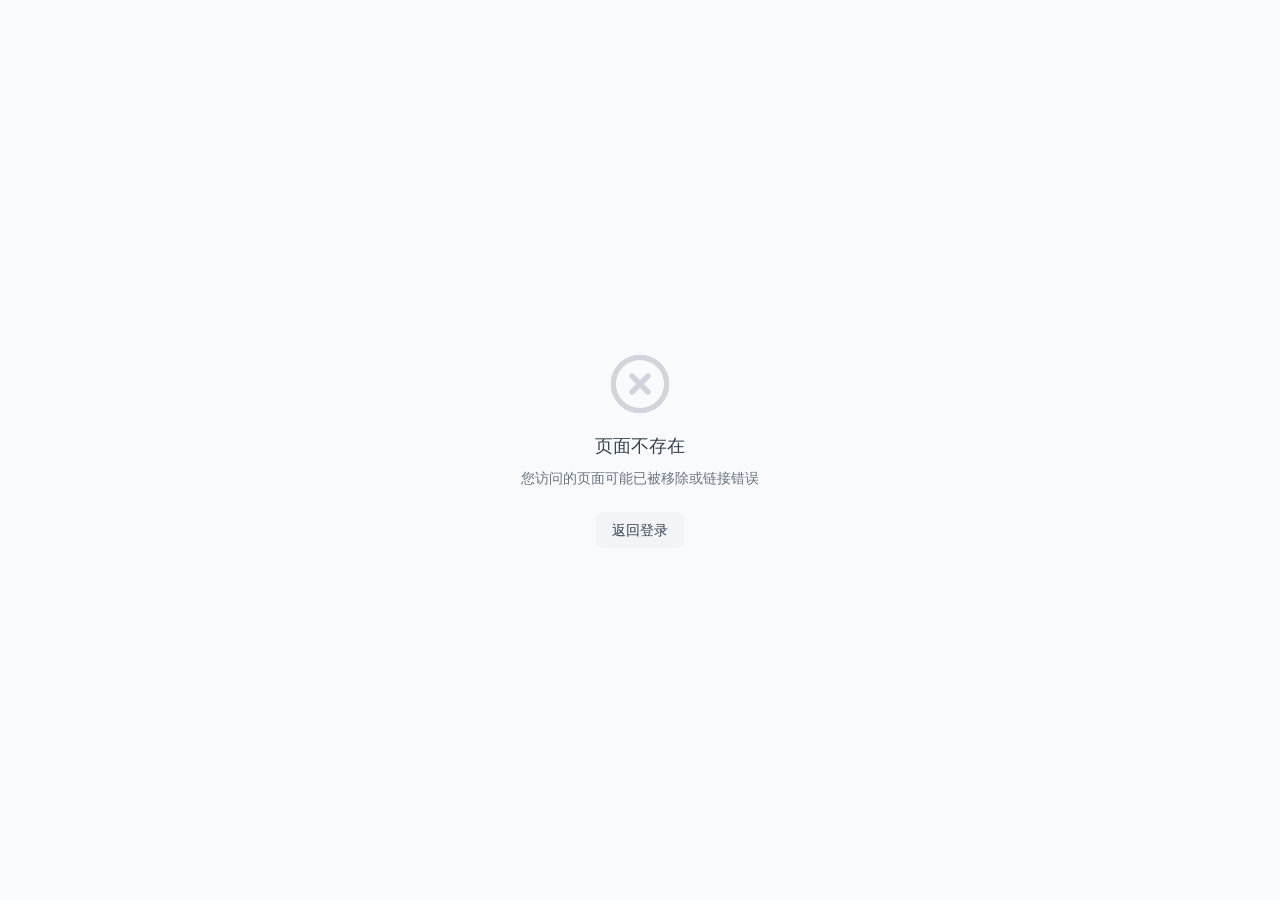
==== commit df81e05b: "feat: 页头按钮改为登录后台/退出登录 v44——未登录显示登录后台、已登录显示退出登录(调__qrctsLogout)；移除固定悬浮红按钮避免重复；工序填写/原材料录入页头保留注入退出按钮" ====
--- a/index.html
+++ b/index.html
@@ -1,5 +1,5 @@
 <!DOCTYPE html>
-<html lang="zh-CN" data-v="43">
+<html lang="zh-CN" data-v="44">
   <head>
     <meta charset="UTF-8" />
     <link rel="icon" type="image/svg+xml" href="/vite.svg" />
@@ -11,7 +11,7 @@
     <!-- 版本自检：无需手动清缓存，检测到旧版自动刷新拿新版；页面常开也每 30s 轮询 -->
     <script>
       (function() {
-        var V = '43';
+        var V = '44';
         var checked = false;
         function checkNew() {
           try {
@@ -48,14 +48,14 @@
         });
       })();
     </script>
-    <script src="/env-config.js?v=43" defer></script>
+    <script src="/env-config.js?v=44" defer></script>
     <!-- 提前建立连接，缩短首屏等待 -->
     <link rel="preconnect" href="https://ikdpglqstdyqwiiitfmz.supabase.co" crossorigin>
     <link rel="dns-prefetch" href="https://ikdpglqstdywiiitfmz.supabase.co">
-    <link rel="preload" as="style" crossorigin href="/assets/index-v43-CMqRsil8.css?v=43">
+    <link rel="preload" as="style" crossorigin href="/assets/index-v44-CMqRsil8.css?v=44">
     <!-- Tailwind CSS 先加载 -->
-    <link rel="stylesheet" crossorigin href="/assets/index-v43-CMqRsil8.css?v=43">
-    <link rel="preload" as="script" crossorigin href="/assets/index-v43-muZMgV9K.js?v=43">
+    <link rel="stylesheet" crossorigin href="/assets/index-v44-CMqRsil8.css?v=44">
+    <link rel="preload" as="script" crossorigin href="/assets/index-v44-muZMgV9K.js?v=44">
     <!-- 响应式覆盖 CSS 后加载（确保优先级） -->
     <style>
       html { font-size: 16px; -webkit-text-size-adjust: 100%; }
@@ -66,28 +66,6 @@
       /* 原材料录入表单：每字段独占一行，输入框拉长 */
       .grid.grid-cols-1.gap-4 .select,
       .grid.grid-cols-1.gap-4 .input { width: 100% !important; }
-      /* 操作工退出按钮（注入到 /t/ 页面右上角，必须一眼可见） */
-      #qrcts-logout-host {
-        position: fixed !important;
-        top: 10px !important;
-        right: 10px !important;
-        z-index: 999999 !important;
-        pointer-events: none !important;
-      }
-      #qrcts-logout-btn {
-        white-space: nowrap !important;
-        pointer-events: auto !important;
-        background: #dc2626 !important;
-        color: #fff !important;
-        border: 2px solid #fff !important;
-        border-radius: 8px !important;
-        padding: 8px 14px !important;
-        font-size: 15px !important;
-        font-weight: 700 !important;
-        line-height: 1.2 !important;
-        cursor: pointer !important;
-        box-shadow: 0 4px 12px rgba(0,0,0,0.35) !important;
-      }
 
       /* ===== 侧边栏：小屏抽屉 ===== */
       @media (max-width: 767px) {
@@ -355,7 +333,7 @@
         .p-6 { padding: 18px !important; }
       }
     </style>
-    <script type="module" crossorigin src="/assets/index-v43-muZMgV9K.js?v=43"></script>
+    <script type="module" crossorigin src="/assets/index-v44-muZMgV9K.js?v=44"></script>
   </head>
   <body>
     <div id="root"></div>
@@ -471,39 +449,29 @@
           }
         }
 
-        /* ===== 操作工退出登录按钮（注入到 /t/ 页面头部） =====
-           操作工登录后无退出入口，这里在追溯/工序填写/原材料录入页头部注入"退出"按钮，
-           点击即清除本地登录态并跳回登录页，可切换账号。 */
+        /* ===== 退出登录 =====
+           产品信息卡页头的"登录后台 / 退出登录"按钮由 bundle 原生渲染（v44 起），
+           点击退出时调用 window.__qrctsLogout。
+           工序填写页 / 原材料录入页（页头含"返回追溯页"）没有原生退出按钮，
+           这里在已登录时给这些页头注入一个"退出登录"按钮。 */
         window.__qrctsLogout = function() {
           try { localStorage.removeItem('qrcts_user_id'); } catch (e) {}
           window.location.href = '/login';
         };
         function injectLogout() {
-          // 仅在登录页不显示退出按钮（含 hash 路由 /#/login 与 /login 两种形态）
-          var path = (location.pathname || '') + (location.hash || '');
-          if (path.indexOf('login') !== -1) {
-            var ex = document.getElementById('qrcts-logout-host');
-            if (ex && ex.parentNode) ex.parentNode.removeChild(ex);
-            return;
-          }
-          // 固定右上角红色退出按钮：所有已登录页面均显示，确保手机端一定能点到
-          var host = document.getElementById('qrcts-logout-host');
-          if (!host) {
-            host = document.createElement('div');
-            host.id = 'qrcts-logout-host';
-            document.body.appendChild(host);
-            var btn = document.createElement('button');
-            btn.id = 'qrcts-logout-btn';
-            btn.type = 'button';
-            btn.textContent = '退出登录';
-            btn.addEventListener('click', window.__qrctsLogout);
-            host.appendChild(btn);
-          }
-          // 同时尝试注入到页头内，与原生布局融为一体
+          var loggedIn = false;
+          try { loggedIn = !!localStorage.getItem('qrcts_user_id'); } catch (e) {}
           var headers = document.querySelectorAll('header.bg-primary-950');
           for (var h = 0; h < headers.length; h++) {
             var header = headers[h];
-            if (header.querySelector('#qrcts-logout-header-btn')) continue;
+            // 只处理"返回追溯页"类页头（工序填写/原材料录入），产品信息卡页头由 bundle 负责
+            if ((header.textContent || '').indexOf('返回追溯页') === -1) continue;
+            var exist = header.querySelector('#qrcts-logout-header-btn');
+            if (!loggedIn) {
+              if (exist && exist.parentNode) exist.parentNode.removeChild(exist);
+              continue;
+            }
+            if (exist) continue;
             var flex = header.querySelector('.max-w-4xl.mx-auto.flex.items-center.justify-between') ||
                        header.querySelector('.max-w-3xl.mx-auto.flex.items-center.justify-between') ||
                        header.querySelector('.flex.items-center.justify-between');
@@ -513,7 +481,7 @@
             hbtn.type = 'button';
             hbtn.textContent = '退出登录';
             hbtn.addEventListener('click', window.__qrctsLogout);
-            hbtn.style.cssText = 'margin-left:auto;background:rgba(255,255,255,.18);color:#fff;border:none;border-radius:8px;padding:6px 12px;font-size:13px;cursor:pointer;line-height:1.4;';
+            hbtn.style.cssText = 'background:rgba(255,255,255,.18);color:#fff;border:none;border-radius:8px;padding:6px 12px;font-size:13px;cursor:pointer;line-height:1.4;white-space:nowrap;';
             flex.appendChild(hbtn);
           }
         }
--- a/assets/index-v44-CMqRsil8.css
+++ b/assets/index-v44-CMqRsil8.css
@@ -0,0 +1 @@
+*,:before,:after{--tw-border-spacing-x: 0;--tw-border-spacing-y: 0;--tw-translate-x: 0;--tw-translate-y: 0;--tw-rotate: 0;--tw-skew-x: 0;--tw-skew-y: 0;--tw-scale-x: 1;--tw-scale-y: 1;--tw-pan-x: ;--tw-pan-y: ;--tw-pinch-zoom: ;--tw-scroll-snap-strictness: proximity;--tw-gradient-from-position: ;--tw-gradient-via-position: ;--tw-gradient-to-position: ;--tw-ordinal: ;--tw-slashed-zero: ;--tw-numeric-figure: ;--tw-numeric-spacing: ;--tw-numeric-fraction: ;--tw-ring-inset: ;--tw-ring-offset-width: 0px;--tw-ring-offset-color: #fff;--tw-ring-color: rgb(59 130 246 / .5);--tw-ring-offset-shadow: 0 0 #0000;--tw-ring-shadow: 0 0 #0000;--tw-shadow: 0 0 #0000;--tw-shadow-colored: 0 0 #0000;--tw-blur: ;--tw-brightness: ;--tw-contrast: ;--tw-grayscale: ;--tw-hue-rotate: ;--tw-invert: ;--tw-saturate: ;--tw-sepia: ;--tw-drop-shadow: ;--tw-backdrop-blur: ;--tw-backdrop-brightness: ;--tw-backdrop-contrast: ;--tw-backdrop-grayscale: ;--tw-backdrop-hue-rotate: ;--tw-backdrop-invert: ;--tw-backdrop-opacity: ;--tw-backdrop-saturate: ;--tw-backdrop-sepia: ;--tw-contain-size: ;--tw-contain-layout: ;--tw-contain-paint: ;--tw-contain-style: }::backdrop{--tw-border-spacing-x: 0;--tw-border-spacing-y: 0;--tw-translate-x: 0;--tw-translate-y: 0;--tw-rotate: 0;--tw-skew-x: 0;--tw-skew-y: 0;--tw-scale-x: 1;--tw-scale-y: 1;--tw-pan-x: ;--tw-pan-y: ;--tw-pinch-zoom: ;--tw-scroll-snap-strictness: proximity;--tw-gradient-from-position: ;--tw-gradient-via-position: ;--tw-gradient-to-position: ;--tw-ordinal: ;--tw-slashed-zero: ;--tw-numeric-figure: ;--tw-numeric-spacing: ;--tw-numeric-fraction: ;--tw-ring-inset: ;--tw-ring-offset-width: 0px;--tw-ring-offset-color: #fff;--tw-ring-color: rgb(59 130 246 / .5);--tw-ring-offset-shadow: 0 0 #0000;--tw-ring-shadow: 0 0 #0000;--tw-shadow: 0 0 #0000;--tw-shadow-colored: 0 0 #0000;--tw-blur: ;--tw-brightness: ;--tw-contrast: ;--tw-grayscale: ;--tw-hue-rotate: ;--tw-invert: ;--tw-saturate: ;--tw-sepia: ;--tw-drop-shadow: ;--tw-backdrop-blur: ;--tw-backdrop-brightness: ;--tw-backdrop-contrast: ;--tw-backdrop-grayscale: ;--tw-backdrop-hue-rotate: ;--tw-backdrop-invert: ;--tw-backdrop-opacity: ;--tw-backdrop-saturate: ;--tw-backdrop-sepia: ;--tw-contain-size: ;--tw-contain-layout: ;--tw-contain-paint: ;--tw-contain-style: }*,:before,:after{box-sizing:border-box;border-width:0;border-style:solid;border-color:#e5e7eb}:before,:after{--tw-content: ""}html,:host{line-height:1.5;-webkit-text-size-adjust:100%;-moz-tab-size:4;-o-tab-size:4;tab-size:4;font-family:ui-sans-serif,system-ui,sans-serif,"Apple Color Emoji","Segoe UI Emoji",Segoe UI Symbol,"Noto Color Emoji";font-feature-settings:normal;font-variation-settings:normal;-webkit-tap-highlight-color:transparent}body{margin:0;line-height:inherit}hr{height:0;color:inherit;border-top-width:1px}abbr:where([title]){-webkit-text-decoration:underline dotted;text-decoration:underline dotted}h1,h2,h3,h4,h5,h6{font-size:inherit;font-weight:inherit}a{color:inherit;text-decoration:inherit}b,strong{font-weight:bolder}code,kbd,samp,pre{font-family:ui-monospace,SFMono-Regular,Menlo,Monaco,Consolas,Liberation Mono,Courier New,monospace;font-feature-settings:normal;font-variation-settings:normal;font-size:1em}small{font-size:80%}sub,sup{font-size:75%;line-height:0;position:relative;vertical-align:baseline}sub{bottom:-.25em}sup{top:-.5em}table{text-indent:0;border-color:inherit;border-collapse:collapse}button,input,optgroup,select,textarea{font-family:inherit;font-feature-settings:inherit;font-variation-settings:inherit;font-size:100%;font-weight:inherit;line-height:inherit;letter-spacing:inherit;color:inherit;margin:0;padding:0}button,select{text-transform:none}button,input:where([type=button]),input:where([type=reset]),input:where([type=submit]){-webkit-appearance:button;background-color:transparent;background-image:none}:-moz-focusring{outline:auto}:-moz-ui-invalid{box-shadow:none}progress{vertical-align:baseline}::-webkit-inner-spin-button,::-webkit-outer-spin-button{height:auto}[type=search]{-webkit-appearance:textfield;outline-offset:-2px}::-webkit-search-decoration{-webkit-appearance:none}::-webkit-file-upload-button{-webkit-appearance:button;font:inherit}summary{display:list-item}blockquote,dl,dd,h1,h2,h3,h4,h5,h6,hr,figure,p,pre{margin:0}fieldset{margin:0;padding:0}legend{padding:0}ol,ul,menu{list-style:none;margin:0;padding:0}dialog{padding:0}textarea{resize:vertical}input::-moz-placeholder,textarea::-moz-placeholder{opacity:1;color:#9ca3af}input::placeholder,textarea::placeholder{opacity:1;color:#9ca3af}button,[role=button]{cursor:pointer}:disabled{cursor:default}img,svg,video,canvas,audio,iframe,embed,object{display:block;vertical-align:middle}img,video{max-width:100%;height:auto}[hidden]:where(:not([hidden=until-found])){display:none}body{--tw-bg-opacity: 1;background-color:rgb(249 250 251 / var(--tw-bg-opacity, 1));--tw-text-opacity: 1;color:rgb(17 24 39 / var(--tw-text-opacity, 1));-webkit-font-smoothing:antialiased;-moz-osx-font-smoothing:grayscale}*{--tw-border-opacity: 1;border-color:rgb(229 231 235 / var(--tw-border-opacity, 1))}.btn-primary{display:inline-flex;align-items:center;justify-content:center;gap:.5rem;border-radius:.5rem;padding:.5rem 1rem;font-size:.875rem;line-height:1.25rem;font-weight:500;transition-property:color,background-color,border-color,text-decoration-color,fill,stroke;transition-timing-function:cubic-bezier(.4,0,.2,1);transition-duration:.15s}.btn-primary:disabled{cursor:not-allowed;opacity:.5}.btn-primary{--tw-bg-opacity: 1;background-color:rgb(29 78 216 / var(--tw-bg-opacity, 1));--tw-text-opacity: 1;color:rgb(255 255 255 / var(--tw-text-opacity, 1))}.btn-primary:hover{--tw-bg-opacity: 1;background-color:rgb(30 64 175 / var(--tw-bg-opacity, 1))}.btn-secondary{display:inline-flex;align-items:center;justify-content:center;gap:.5rem;border-radius:.5rem;padding:.5rem 1rem;font-size:.875rem;line-height:1.25rem;font-weight:500;transition-property:color,background-color,border-color,text-decoration-color,fill,stroke;transition-timing-function:cubic-bezier(.4,0,.2,1);transition-duration:.15s}.btn-secondary:disabled{cursor:not-allowed;opacity:.5}.btn-secondary{--tw-bg-opacity: 1;background-color:rgb(243 244 246 / var(--tw-bg-opacity, 1));--tw-text-opacity: 1;color:rgb(55 65 81 / var(--tw-text-opacity, 1))}.btn-secondary:hover{--tw-bg-opacity: 1;background-color:rgb(229 231 235 / var(--tw-bg-opacity, 1))}.btn-danger{display:inline-flex;align-items:center;justify-content:center;gap:.5rem;border-radius:.5rem;padding:.5rem 1rem;font-size:.875rem;line-height:1.25rem;font-weight:500;transition-property:color,background-color,border-color,text-decoration-color,fill,stroke;transition-timing-function:cubic-bezier(.4,0,.2,1);transition-duration:.15s}.btn-danger:disabled{cursor:not-allowed;opacity:.5}.btn-danger{--tw-bg-opacity: 1;background-color:rgb(220 38 38 / var(--tw-bg-opacity, 1));--tw-text-opacity: 1;color:rgb(255 255 255 / var(--tw-text-opacity, 1))}.btn-danger:hover{--tw-bg-opacity: 1;background-color:rgb(185 28 28 / var(--tw-bg-opacity, 1))}.btn-ghost{display:inline-flex;align-items:center;justify-content:center;gap:.5rem;border-radius:.5rem;padding:.5rem 1rem;font-size:.875rem;line-height:1.25rem;font-weight:500;transition-property:color,background-color,border-color,text-decoration-color,fill,stroke;transition-timing-function:cubic-bezier(.4,0,.2,1);transition-duration:.15s}.btn-ghost:disabled{cursor:not-allowed;opacity:.5}.btn-ghost{--tw-text-opacity: 1;color:rgb(75 85 99 / var(--tw-text-opacity, 1))}.btn-ghost:hover{--tw-bg-opacity: 1;background-color:rgb(243 244 246 / var(--tw-bg-opacity, 1))}.input{width:100%;border-radius:.5rem;border-width:1px;--tw-border-opacity: 1;border-color:rgb(209 213 219 / var(--tw-border-opacity, 1));padding:.5rem .75rem;font-size:.875rem;line-height:1.25rem;outline:2px solid transparent;outline-offset:2px}.input:focus{--tw-border-opacity: 1;border-color:rgb(59 130 246 / var(--tw-border-opacity, 1));--tw-ring-offset-shadow: var(--tw-ring-inset) 0 0 0 var(--tw-ring-offset-width) var(--tw-ring-offset-color);--tw-ring-shadow: var(--tw-ring-inset) 0 0 0 calc(1px + var(--tw-ring-offset-width)) var(--tw-ring-color);box-shadow:var(--tw-ring-offset-shadow),var(--tw-ring-shadow),var(--tw-shadow, 0 0 #0000);--tw-ring-opacity: 1;--tw-ring-color: rgb(59 130 246 / var(--tw-ring-opacity, 1))}.select{width:100%;border-radius:.5rem;border-width:1px;--tw-border-opacity: 1;border-color:rgb(209 213 219 / var(--tw-border-opacity, 1));padding:.5rem .75rem;font-size:.875rem;line-height:1.25rem;outline:2px solid transparent;outline-offset:2px}.select:focus{--tw-border-opacity: 1;border-color:rgb(59 130 246 / var(--tw-border-opacity, 1));--tw-ring-offset-shadow: var(--tw-ring-inset) 0 0 0 var(--tw-ring-offset-width) var(--tw-ring-offset-color);--tw-ring-shadow: var(--tw-ring-inset) 0 0 0 calc(1px + var(--tw-ring-offset-width)) var(--tw-ring-color);box-shadow:var(--tw-ring-offset-shadow),var(--tw-ring-shadow),var(--tw-shadow, 0 0 #0000);--tw-ring-opacity: 1;--tw-ring-color: rgb(59 130 246 / var(--tw-ring-opacity, 1))}.select{-webkit-appearance:none;-moz-appearance:none;appearance:none;--tw-bg-opacity: 1;background-color:rgb(255 255 255 / var(--tw-bg-opacity, 1));padding-right:2rem}.label{margin-bottom:.25rem;display:block;font-size:.875rem;line-height:1.25rem;font-weight:500;--tw-text-opacity: 1;color:rgb(55 65 81 / var(--tw-text-opacity, 1))}.card{border-radius:.75rem;border-width:1px;--tw-border-opacity: 1;border-color:rgb(229 231 235 / var(--tw-border-opacity, 1));--tw-bg-opacity: 1;background-color:rgb(255 255 255 / var(--tw-bg-opacity, 1));--tw-shadow: 0 1px 2px 0 rgb(0 0 0 / .05);--tw-shadow-colored: 0 1px 2px 0 var(--tw-shadow-color);box-shadow:var(--tw-ring-offset-shadow, 0 0 #0000),var(--tw-ring-shadow, 0 0 #0000),var(--tw-shadow)}.table{width:100%;text-align:left;font-size:.875rem;line-height:1.25rem}.table th{white-space:nowrap;border-bottom-width:1px;--tw-border-opacity: 1;border-color:rgb(229 231 235 / var(--tw-border-opacity, 1));padding:.75rem 1rem;font-weight:500;--tw-text-opacity: 1;color:rgb(107 114 128 / var(--tw-text-opacity, 1))}.table td{border-bottom-width:1px;--tw-border-opacity: 1;border-color:rgb(243 244 246 / var(--tw-border-opacity, 1));padding:.75rem 1rem}.badge-green{display:inline-flex;align-items:center;border-radius:9999px;padding:.125rem .625rem;font-size:.75rem;line-height:1rem;font-weight:500;--tw-bg-opacity: 1;background-color:rgb(220 252 231 / var(--tw-bg-opacity, 1));--tw-text-opacity: 1;color:rgb(21 128 61 / var(--tw-text-opacity, 1))}.badge-red{display:inline-flex;align-items:center;border-radius:9999px;padding:.125rem .625rem;font-size:.75rem;line-height:1rem;font-weight:500;--tw-bg-opacity: 1;background-color:rgb(254 226 226 / var(--tw-bg-opacity, 1));--tw-text-opacity: 1;color:rgb(185 28 28 / var(--tw-text-opacity, 1))}.badge-gray{display:inline-flex;align-items:center;border-radius:9999px;padding:.125rem .625rem;font-size:.75rem;line-height:1rem;font-weight:500;--tw-bg-opacity: 1;background-color:rgb(243 244 246 / var(--tw-bg-opacity, 1));--tw-text-opacity: 1;color:rgb(75 85 99 / var(--tw-text-opacity, 1))}.badge-blue{display:inline-flex;align-items:center;border-radius:9999px;padding:.125rem .625rem;font-size:.75rem;line-height:1rem;font-weight:500;--tw-bg-opacity: 1;background-color:rgb(219 234 254 / var(--tw-bg-opacity, 1));--tw-text-opacity: 1;color:rgb(29 78 216 / var(--tw-text-opacity, 1))}.fixed{position:fixed}.absolute{position:absolute}.relative{position:relative}.sticky{position:sticky}.inset-0{top:0;right:0;bottom:0;left:0}.-left-5{left:-1.25rem}.-top-5{top:-1.25rem}.bottom-0{bottom:0}.left-0{left:0}.left-3{left:.75rem}.right-0{right:0}.right-4{right:1rem}.top-0{top:0}.top-1\/2{top:50%}.top-4{top:1rem}.z-50{z-index:50}.z-\[100\]{z-index:100}.z-\[60\]{z-index:60}.col-span-2{grid-column:span 2 / span 2}.col-span-3{grid-column:span 3 / span 3}.col-span-4{grid-column:span 4 / span 4}.mx-auto{margin-left:auto;margin-right:auto}.mb-1{margin-bottom:.25rem}.mb-2{margin-bottom:.5rem}.mb-3{margin-bottom:.75rem}.mb-4{margin-bottom:1rem}.mb-6{margin-bottom:1.5rem}.mb-8{margin-bottom:2rem}.ml-1{margin-left:.25rem}.ml-2{margin-left:.5rem}.mr-1{margin-right:.25rem}.mt-0\.5{margin-top:.125rem}.mt-1{margin-top:.25rem}.mt-2{margin-top:.5rem}.mt-3{margin-top:.75rem}.mt-4{margin-top:1rem}.mt-6{margin-top:1.5rem}.block{display:block}.inline-block{display:inline-block}.flex{display:flex}.inline-flex{display:inline-flex}.table{display:table}.grid{display:grid}.hidden{display:none}.aspect-square{aspect-ratio:1 / 1}.h-10{height:2.5rem}.h-12{height:3rem}.h-16{height:4rem}.h-3{height:.75rem}.h-3\.5{height:.875rem}.h-4{height:1rem}.h-5{height:1.25rem}.h-6{height:1.5rem}.h-8{height:2rem}.h-screen{height:100vh}.max-h-40{max-height:10rem}.max-h-60{max-height:15rem}.max-h-\[90vh\]{max-height:90vh}.min-h-screen{min-height:100vh}.w-10{width:2.5rem}.w-12{width:3rem}.w-16{width:4rem}.w-24{width:6rem}.w-3{width:.75rem}.w-3\.5{width:.875rem}.w-4{width:1rem}.w-5{width:1.25rem}.w-6{width:1.5rem}.w-60{width:15rem}.w-8{width:2rem}.w-full{width:100%}.min-w-0{min-width:0px}.max-w-2xl{max-width:42rem}.max-w-3xl{max-width:48rem}.max-w-4xl{max-width:56rem}.max-w-5xl{max-width:64rem}.max-w-lg{max-width:32rem}.max-w-md{max-width:28rem}.max-w-xs{max-width:20rem}.flex-1{flex:1 1 0%}.flex-shrink-0{flex-shrink:0}.-translate-y-1\/2{--tw-translate-y: -50%;transform:translate(var(--tw-translate-x),var(--tw-translate-y)) rotate(var(--tw-rotate)) skew(var(--tw-skew-x)) skewY(var(--tw-skew-y)) scaleX(var(--tw-scale-x)) scaleY(var(--tw-scale-y))}@keyframes spin{to{transform:rotate(360deg)}}.animate-spin{animation:spin 1s linear infinite}.cursor-pointer{cursor:pointer}.grid-cols-1{grid-template-columns:repeat(1,minmax(0,1fr))}.grid-cols-12{grid-template-columns:repeat(12,minmax(0,1fr))}.grid-cols-2{grid-template-columns:repeat(2,minmax(0,1fr))}.grid-cols-3{grid-template-columns:repeat(3,minmax(0,1fr))}.grid-cols-4{grid-template-columns:repeat(4,minmax(0,1fr))}.flex-col{flex-direction:column}.flex-wrap{flex-wrap:wrap}.items-start{align-items:flex-start}.items-end{align-items:flex-end}.items-center{align-items:center}.justify-end{justify-content:flex-end}.justify-center{justify-content:center}.justify-between{justify-content:space-between}.gap-1{gap:.25rem}.gap-1\.5{gap:.375rem}.gap-2{gap:.5rem}.gap-3{gap:.75rem}.gap-4{gap:1rem}.gap-6{gap:1.5rem}.gap-x-4{-moz-column-gap:1rem;column-gap:1rem}.gap-y-1{row-gap:.25rem}.space-y-1>:not([hidden])~:not([hidden]){--tw-space-y-reverse: 0;margin-top:calc(.25rem * calc(1 - var(--tw-space-y-reverse)));margin-bottom:calc(.25rem * var(--tw-space-y-reverse))}.space-y-2>:not([hidden])~:not([hidden]){--tw-space-y-reverse: 0;margin-top:calc(.5rem * calc(1 - var(--tw-space-y-reverse)));margin-bottom:calc(.5rem * var(--tw-space-y-reverse))}.space-y-3>:not([hidden])~:not([hidden]){--tw-space-y-reverse: 0;margin-top:calc(.75rem * calc(1 - var(--tw-space-y-reverse)));margin-bottom:calc(.75rem * var(--tw-space-y-reverse))}.space-y-4>:not([hidden])~:not([hidden]){--tw-space-y-reverse: 0;margin-top:calc(1rem * calc(1 - var(--tw-space-y-reverse)));margin-bottom:calc(1rem * var(--tw-space-y-reverse))}.space-y-5>:not([hidden])~:not([hidden]){--tw-space-y-reverse: 0;margin-top:calc(1.25rem * calc(1 - var(--tw-space-y-reverse)));margin-bottom:calc(1.25rem * var(--tw-space-y-reverse))}.divide-y>:not([hidden])~:not([hidden]){--tw-divide-y-reverse: 0;border-top-width:calc(1px * calc(1 - var(--tw-divide-y-reverse)));border-bottom-width:calc(1px * var(--tw-divide-y-reverse))}.divide-gray-100>:not([hidden])~:not([hidden]){--tw-divide-opacity: 1;border-color:rgb(243 244 246 / var(--tw-divide-opacity, 1))}.overflow-auto{overflow:auto}.overflow-hidden{overflow:hidden}.overflow-x-auto{overflow-x:auto}.overflow-y-auto{overflow-y:auto}.truncate{overflow:hidden;text-overflow:ellipsis;white-space:nowrap}.whitespace-nowrap{white-space:nowrap}.break-all{word-break:break-all}.rounded{border-radius:.25rem}.rounded-2xl{border-radius:1rem}.rounded-full{border-radius:9999px}.rounded-lg{border-radius:.5rem}.rounded-xl{border-radius:.75rem}.border{border-width:1px}.border-2{border-width:2px}.border-b{border-bottom-width:1px}.border-t{border-top-width:1px}.border-dashed{border-style:dashed}.border-amber-200{--tw-border-opacity: 1;border-color:rgb(253 230 138 / var(--tw-border-opacity, 1))}.border-blue-300{--tw-border-opacity: 1;border-color:rgb(147 197 253 / var(--tw-border-opacity, 1))}.border-blue-400{--tw-border-opacity: 1;border-color:rgb(96 165 250 / var(--tw-border-opacity, 1))}.border-blue-500{--tw-border-opacity: 1;border-color:rgb(59 130 246 / var(--tw-border-opacity, 1))}.border-current{border-color:currentColor}.border-gray-100{--tw-border-opacity: 1;border-color:rgb(243 244 246 / var(--tw-border-opacity, 1))}.border-gray-200{--tw-border-opacity: 1;border-color:rgb(229 231 235 / var(--tw-border-opacity, 1))}.border-gray-300{--tw-border-opacity: 1;border-color:rgb(209 213 219 / var(--tw-border-opacity, 1))}.border-green-200{--tw-border-opacity: 1;border-color:rgb(187 247 208 / var(--tw-border-opacity, 1))}.border-green-500{--tw-border-opacity: 1;border-color:rgb(34 197 94 / var(--tw-border-opacity, 1))}.border-primary-900{--tw-border-opacity: 1;border-color:rgb(30 58 138 / var(--tw-border-opacity, 1))}.border-red-200{--tw-border-opacity: 1;border-color:rgb(254 202 202 / var(--tw-border-opacity, 1))}.border-red-500{--tw-border-opacity: 1;border-color:rgb(239 68 68 / var(--tw-border-opacity, 1))}.border-t-transparent{border-top-color:transparent}.bg-amber-50{--tw-bg-opacity: 1;background-color:rgb(255 251 235 / var(--tw-bg-opacity, 1))}.bg-black\/40{background-color:#0006}.bg-black\/60{background-color:#0009}.bg-blue-50{--tw-bg-opacity: 1;background-color:rgb(239 246 255 / var(--tw-bg-opacity, 1))}.bg-blue-500{--tw-bg-opacity: 1;background-color:rgb(59 130 246 / var(--tw-bg-opacity, 1))}.bg-gray-100{--tw-bg-opacity: 1;background-color:rgb(243 244 246 / var(--tw-bg-opacity, 1))}.bg-gray-200{--tw-bg-opacity: 1;background-color:rgb(229 231 235 / var(--tw-bg-opacity, 1))}.bg-gray-50{--tw-bg-opacity: 1;background-color:rgb(249 250 251 / var(--tw-bg-opacity, 1))}.bg-gray-50\/50{background-color:#f9fafb80}.bg-green-100{--tw-bg-opacity: 1;background-color:rgb(220 252 231 / var(--tw-bg-opacity, 1))}.bg-green-50{--tw-bg-opacity: 1;background-color:rgb(240 253 244 / var(--tw-bg-opacity, 1))}.bg-green-50\/50{background-color:#f0fdf480}.bg-green-500{--tw-bg-opacity: 1;background-color:rgb(34 197 94 / var(--tw-bg-opacity, 1))}.bg-green-600{--tw-bg-opacity: 1;background-color:rgb(22 163 74 / var(--tw-bg-opacity, 1))}.bg-orange-500{--tw-bg-opacity: 1;background-color:rgb(249 115 22 / var(--tw-bg-opacity, 1))}.bg-primary-50{--tw-bg-opacity: 1;background-color:rgb(239 246 255 / var(--tw-bg-opacity, 1))}.bg-primary-600{--tw-bg-opacity: 1;background-color:rgb(37 99 235 / var(--tw-bg-opacity, 1))}.bg-primary-700{--tw-bg-opacity: 1;background-color:rgb(29 78 216 / var(--tw-bg-opacity, 1))}.bg-primary-800{--tw-bg-opacity: 1;background-color:rgb(30 64 175 / var(--tw-bg-opacity, 1))}.bg-primary-950{--tw-bg-opacity: 1;background-color:rgb(23 37 84 / var(--tw-bg-opacity, 1))}.bg-purple-500{--tw-bg-opacity: 1;background-color:rgb(168 85 247 / var(--tw-bg-opacity, 1))}.bg-red-50{--tw-bg-opacity: 1;background-color:rgb(254 242 242 / var(--tw-bg-opacity, 1))}.bg-red-50\/50{background-color:#fef2f280}.bg-red-600{--tw-bg-opacity: 1;background-color:rgb(220 38 38 / var(--tw-bg-opacity, 1))}.bg-white{--tw-bg-opacity: 1;background-color:rgb(255 255 255 / var(--tw-bg-opacity, 1))}.bg-white\/10{background-color:#ffffff1a}.bg-white\/15{background-color:#ffffff26}.bg-yellow-100{--tw-bg-opacity: 1;background-color:rgb(254 249 195 / var(--tw-bg-opacity, 1))}.bg-gradient-to-b{background-image:linear-gradient(to bottom,var(--tw-gradient-stops))}.bg-gradient-to-br{background-image:linear-gradient(to bottom right,var(--tw-gradient-stops))}.from-gray-50{--tw-gradient-from: #f9fafb var(--tw-gradient-from-position);--tw-gradient-to: rgb(249 250 251 / 0) var(--tw-gradient-to-position);--tw-gradient-stops: var(--tw-gradient-from), var(--tw-gradient-to)}.from-primary-950{--tw-gradient-from: #172554 var(--tw-gradient-from-position);--tw-gradient-to: rgb(23 37 84 / 0) var(--tw-gradient-to-position);--tw-gradient-stops: var(--tw-gradient-from), var(--tw-gradient-to)}.via-primary-900{--tw-gradient-to: rgb(30 58 138 / 0) var(--tw-gradient-to-position);--tw-gradient-stops: var(--tw-gradient-from), #1e3a8a var(--tw-gradient-via-position), var(--tw-gradient-to)}.to-gray-100{--tw-gradient-to: #f3f4f6 var(--tw-gradient-to-position)}.to-primary-800{--tw-gradient-to: #1e40af var(--tw-gradient-to-position)}.\!p-1{padding:.25rem!important}.\!p-1\.5{padding:.375rem!important}.\!p-2{padding:.5rem!important}.p-2{padding:.5rem}.p-3{padding:.75rem}.p-4{padding:1rem}.p-5{padding:1.25rem}.p-6{padding:1.5rem}.p-8{padding:2rem}.\!px-2{padding-left:.5rem!important;padding-right:.5rem!important}.\!py-1{padding-top:.25rem!important;padding-bottom:.25rem!important}.\!py-1\.5{padding-top:.375rem!important;padding-bottom:.375rem!important}.px-1{padding-left:.25rem;padding-right:.25rem}.px-2{padding-left:.5rem;padding-right:.5rem}.px-3{padding-left:.75rem;padding-right:.75rem}.px-4{padding-left:1rem;padding-right:1rem}.px-6{padding-left:1.5rem;padding-right:1.5rem}.py-0\.5{padding-top:.125rem;padding-bottom:.125rem}.py-1\.5{padding-top:.375rem;padding-bottom:.375rem}.py-12{padding-top:3rem;padding-bottom:3rem}.py-2{padding-top:.5rem;padding-bottom:.5rem}.py-2\.5{padding-top:.625rem;padding-bottom:.625rem}.py-3{padding-top:.75rem;padding-bottom:.75rem}.py-4{padding-top:1rem;padding-bottom:1rem}.py-5{padding-top:1.25rem;padding-bottom:1.25rem}.py-8{padding-top:2rem;padding-bottom:2rem}.pb-12{padding-bottom:3rem}.pl-9{padding-left:2.25rem}.pt-2{padding-top:.5rem}.pt-6{padding-top:1.5rem}.text-center{text-align:center}.text-right{text-align:right}.font-mono{font-family:ui-monospace,SFMono-Regular,Menlo,Monaco,Consolas,Liberation Mono,Courier New,monospace}.\!text-sm{font-size:.875rem!important;line-height:1.25rem!important}.\!text-xs{font-size:.75rem!important;line-height:1rem!important}.text-2xl{font-size:1.5rem;line-height:2rem}.text-3xl{font-size:1.875rem;line-height:2.25rem}.text-\[7px\]{font-size:7px}.text-\[8px\]{font-size:8px}.text-base{font-size:1rem;line-height:1.5rem}.text-lg{font-size:1.125rem;line-height:1.75rem}.text-sm{font-size:.875rem;line-height:1.25rem}.text-xs{font-size:.75rem;line-height:1rem}.font-bold{font-weight:700}.font-medium{font-weight:500}.font-semibold{font-weight:600}.leading-relaxed{line-height:1.625}.leading-tight{line-height:1.25}.text-amber-600{--tw-text-opacity: 1;color:rgb(217 119 6 / var(--tw-text-opacity, 1))}.text-amber-700{--tw-text-opacity: 1;color:rgb(180 83 9 / var(--tw-text-opacity, 1))}.text-amber-800{--tw-text-opacity: 1;color:rgb(146 64 14 / var(--tw-text-opacity, 1))}.text-blue-500{--tw-text-opacity: 1;color:rgb(59 130 246 / var(--tw-text-opacity, 1))}.text-blue-600{--tw-text-opacity: 1;color:rgb(37 99 235 / var(--tw-text-opacity, 1))}.text-gray-300{--tw-text-opacity: 1;color:rgb(209 213 219 / var(--tw-text-opacity, 1))}.text-gray-400{--tw-text-opacity: 1;color:rgb(156 163 175 / var(--tw-text-opacity, 1))}.text-gray-500{--tw-text-opacity: 1;color:rgb(107 114 128 / var(--tw-text-opacity, 1))}.text-gray-600{--tw-text-opacity: 1;color:rgb(75 85 99 / var(--tw-text-opacity, 1))}.text-gray-700{--tw-text-opacity: 1;color:rgb(55 65 81 / var(--tw-text-opacity, 1))}.text-gray-800{--tw-text-opacity: 1;color:rgb(31 41 55 / var(--tw-text-opacity, 1))}.text-gray-900{--tw-text-opacity: 1;color:rgb(17 24 39 / var(--tw-text-opacity, 1))}.text-green-500{--tw-text-opacity: 1;color:rgb(34 197 94 / var(--tw-text-opacity, 1))}.text-green-600{--tw-text-opacity: 1;color:rgb(22 163 74 / var(--tw-text-opacity, 1))}.text-green-700{--tw-text-opacity: 1;color:rgb(21 128 61 / var(--tw-text-opacity, 1))}.text-green-800{--tw-text-opacity: 1;color:rgb(22 101 52 / var(--tw-text-opacity, 1))}.text-primary-200{--tw-text-opacity: 1;color:rgb(191 219 254 / var(--tw-text-opacity, 1))}.text-primary-300{--tw-text-opacity: 1;color:rgb(147 197 253 / var(--tw-text-opacity, 1))}.text-primary-400{--tw-text-opacity: 1;color:rgb(96 165 250 / var(--tw-text-opacity, 1))}.text-primary-600{--tw-text-opacity: 1;color:rgb(37 99 235 / var(--tw-text-opacity, 1))}.text-primary-700{--tw-text-opacity: 1;color:rgb(29 78 216 / var(--tw-text-opacity, 1))}.text-red-300{--tw-text-opacity: 1;color:rgb(252 165 165 / var(--tw-text-opacity, 1))}.text-red-500{--tw-text-opacity: 1;color:rgb(239 68 68 / var(--tw-text-opacity, 1))}.text-red-600{--tw-text-opacity: 1;color:rgb(220 38 38 / var(--tw-text-opacity, 1))}.text-red-700{--tw-text-opacity: 1;color:rgb(185 28 28 / var(--tw-text-opacity, 1))}.text-white{--tw-text-opacity: 1;color:rgb(255 255 255 / var(--tw-text-opacity, 1))}.text-yellow-700{--tw-text-opacity: 1;color:rgb(161 98 7 / var(--tw-text-opacity, 1))}.shadow-2xl{--tw-shadow: 0 25px 50px -12px rgb(0 0 0 / .25);--tw-shadow-colored: 0 25px 50px -12px var(--tw-shadow-color);box-shadow:var(--tw-ring-offset-shadow, 0 0 #0000),var(--tw-ring-shadow, 0 0 #0000),var(--tw-shadow)}.shadow-lg{--tw-shadow: 0 10px 15px -3px rgb(0 0 0 / .1), 0 4px 6px -4px rgb(0 0 0 / .1);--tw-shadow-colored: 0 10px 15px -3px var(--tw-shadow-color), 0 4px 6px -4px var(--tw-shadow-color);box-shadow:var(--tw-ring-offset-shadow, 0 0 #0000),var(--tw-ring-shadow, 0 0 #0000),var(--tw-shadow)}.shadow-xl{--tw-shadow: 0 20px 25px -5px rgb(0 0 0 / .1), 0 8px 10px -6px rgb(0 0 0 / .1);--tw-shadow-colored: 0 20px 25px -5px var(--tw-shadow-color), 0 8px 10px -6px var(--tw-shadow-color);box-shadow:var(--tw-ring-offset-shadow, 0 0 #0000),var(--tw-ring-shadow, 0 0 #0000),var(--tw-shadow)}.ring-2{--tw-ring-offset-shadow: var(--tw-ring-inset) 0 0 0 var(--tw-ring-offset-width) var(--tw-ring-offset-color);--tw-ring-shadow: var(--tw-ring-inset) 0 0 0 calc(2px + var(--tw-ring-offset-width)) var(--tw-ring-color);box-shadow:var(--tw-ring-offset-shadow),var(--tw-ring-shadow),var(--tw-shadow, 0 0 #0000)}.ring-blue-500{--tw-ring-opacity: 1;--tw-ring-color: rgb(59 130 246 / var(--tw-ring-opacity, 1))}.filter{filter:var(--tw-blur) var(--tw-brightness) var(--tw-contrast) var(--tw-grayscale) var(--tw-hue-rotate) var(--tw-invert) var(--tw-saturate) var(--tw-sepia) var(--tw-drop-shadow)}.backdrop-blur{--tw-backdrop-blur: blur(8px);-webkit-backdrop-filter:var(--tw-backdrop-blur) var(--tw-backdrop-brightness) var(--tw-backdrop-contrast) var(--tw-backdrop-grayscale) var(--tw-backdrop-hue-rotate) var(--tw-backdrop-invert) var(--tw-backdrop-opacity) var(--tw-backdrop-saturate) var(--tw-backdrop-sepia);backdrop-filter:var(--tw-backdrop-blur) var(--tw-backdrop-brightness) var(--tw-backdrop-contrast) var(--tw-backdrop-grayscale) var(--tw-backdrop-hue-rotate) var(--tw-backdrop-invert) var(--tw-backdrop-opacity) var(--tw-backdrop-saturate) var(--tw-backdrop-sepia)}.transition-all{transition-property:all;transition-timing-function:cubic-bezier(.4,0,.2,1);transition-duration:.15s}.transition-colors{transition-property:color,background-color,border-color,text-decoration-color,fill,stroke;transition-timing-function:cubic-bezier(.4,0,.2,1);transition-duration:.15s}.transition-shadow{transition-property:box-shadow;transition-timing-function:cubic-bezier(.4,0,.2,1);transition-duration:.15s}.hover\:bg-gray-50:hover{--tw-bg-opacity: 1;background-color:rgb(249 250 251 / var(--tw-bg-opacity, 1))}.hover\:bg-primary-100:hover{--tw-bg-opacity: 1;background-color:rgb(219 234 254 / var(--tw-bg-opacity, 1))}.hover\:bg-primary-900:hover{--tw-bg-opacity: 1;background-color:rgb(30 58 138 / var(--tw-bg-opacity, 1))}.hover\:bg-red-50:hover{--tw-bg-opacity: 1;background-color:rgb(254 242 242 / var(--tw-bg-opacity, 1))}.hover\:bg-white\/25:hover{background-color:#ffffff40}.hover\:text-gray-600:hover{--tw-text-opacity: 1;color:rgb(75 85 99 / var(--tw-text-opacity, 1))}.hover\:text-white:hover{--tw-text-opacity: 1;color:rgb(255 255 255 / var(--tw-text-opacity, 1))}.hover\:underline:hover{text-decoration-line:underline}.hover\:shadow-md:hover{--tw-shadow: 0 4px 6px -1px rgb(0 0 0 / .1), 0 2px 4px -2px rgb(0 0 0 / .1);--tw-shadow-colored: 0 4px 6px -1px var(--tw-shadow-color), 0 2px 4px -2px var(--tw-shadow-color);box-shadow:var(--tw-ring-offset-shadow, 0 0 #0000),var(--tw-ring-shadow, 0 0 #0000),var(--tw-shadow)}@media (min-width: 640px){.sm\:grid-cols-2{grid-template-columns:repeat(2,minmax(0,1fr))}.sm\:grid-cols-3{grid-template-columns:repeat(3,minmax(0,1fr))}.sm\:flex-row{flex-direction:row}}@media (min-width: 768px){.md\:grid-cols-2{grid-template-columns:repeat(2,minmax(0,1fr))}.md\:grid-cols-4{grid-template-columns:repeat(4,minmax(0,1fr))}}@media (min-width: 1024px){.lg\:grid-cols-4{grid-template-columns:repeat(4,minmax(0,1fr))}.lg\:grid-cols-5{grid-template-columns:repeat(5,minmax(0,1fr))}.lg\:grid-cols-6{grid-template-columns:repeat(6,minmax(0,1fr))}}
--- a/assets/index-v44-CMqRsil8.css
+++ b/assets/index-v44-CMqRsil8.css
@@ -0,0 +1 @@
+*,:before,:after{--tw-border-spacing-x: 0;--tw-border-spacing-y: 0;--tw-translate-x: 0;--tw-translate-y: 0;--tw-rotate: 0;--tw-skew-x: 0;--tw-skew-y: 0;--tw-scale-x: 1;--tw-scale-y: 1;--tw-pan-x: ;--tw-pan-y: ;--tw-pinch-zoom: ;--tw-scroll-snap-strictness: proximity;--tw-gradient-from-position: ;--tw-gradient-via-position: ;--tw-gradient-to-position: ;--tw-ordinal: ;--tw-slashed-zero: ;--tw-numeric-figure: ;--tw-numeric-spacing: ;--tw-numeric-fraction: ;--tw-ring-inset: ;--tw-ring-offset-width: 0px;--tw-ring-offset-color: #fff;--tw-ring-color: rgb(59 130 246 / .5);--tw-ring-offset-shadow: 0 0 #0000;--tw-ring-shadow: 0 0 #0000;--tw-shadow: 0 0 #0000;--tw-shadow-colored: 0 0 #0000;--tw-blur: ;--tw-brightness: ;--tw-contrast: ;--tw-grayscale: ;--tw-hue-rotate: ;--tw-invert: ;--tw-saturate: ;--tw-sepia: ;--tw-drop-shadow: ;--tw-backdrop-blur: ;--tw-backdrop-brightness: ;--tw-backdrop-contrast: ;--tw-backdrop-grayscale: ;--tw-backdrop-hue-rotate: ;--tw-backdrop-invert: ;--tw-backdrop-opacity: ;--tw-backdrop-saturate: ;--tw-backdrop-sepia: ;--tw-contain-size: ;--tw-contain-layout: ;--tw-contain-paint: ;--tw-contain-style: }::backdrop{--tw-border-spacing-x: 0;--tw-border-spacing-y: 0;--tw-translate-x: 0;--tw-translate-y: 0;--tw-rotate: 0;--tw-skew-x: 0;--tw-skew-y: 0;--tw-scale-x: 1;--tw-scale-y: 1;--tw-pan-x: ;--tw-pan-y: ;--tw-pinch-zoom: ;--tw-scroll-snap-strictness: proximity;--tw-gradient-from-position: ;--tw-gradient-via-position: ;--tw-gradient-to-position: ;--tw-ordinal: ;--tw-slashed-zero: ;--tw-numeric-figure: ;--tw-numeric-spacing: ;--tw-numeric-fraction: ;--tw-ring-inset: ;--tw-ring-offset-width: 0px;--tw-ring-offset-color: #fff;--tw-ring-color: rgb(59 130 246 / .5);--tw-ring-offset-shadow: 0 0 #0000;--tw-ring-shadow: 0 0 #0000;--tw-shadow: 0 0 #0000;--tw-shadow-colored: 0 0 #0000;--tw-blur: ;--tw-brightness: ;--tw-contrast: ;--tw-grayscale: ;--tw-hue-rotate: ;--tw-invert: ;--tw-saturate: ;--tw-sepia: ;--tw-drop-shadow: ;--tw-backdrop-blur: ;--tw-backdrop-brightness: ;--tw-backdrop-contrast: ;--tw-backdrop-grayscale: ;--tw-backdrop-hue-rotate: ;--tw-backdrop-invert: ;--tw-backdrop-opacity: ;--tw-backdrop-saturate: ;--tw-backdrop-sepia: ;--tw-contain-size: ;--tw-contain-layout: ;--tw-contain-paint: ;--tw-contain-style: }*,:before,:after{box-sizing:border-box;border-width:0;border-style:solid;border-color:#e5e7eb}:before,:after{--tw-content: ""}html,:host{line-height:1.5;-webkit-text-size-adjust:100%;-moz-tab-size:4;-o-tab-size:4;tab-size:4;font-family:ui-sans-serif,system-ui,sans-serif,"Apple Color Emoji","Segoe UI Emoji",Segoe UI Symbol,"Noto Color Emoji";font-feature-settings:normal;font-variation-settings:normal;-webkit-tap-highlight-color:transparent}body{margin:0;line-height:inherit}hr{height:0;color:inherit;border-top-width:1px}abbr:where([title]){-webkit-text-decoration:underline dotted;text-decoration:underline dotted}h1,h2,h3,h4,h5,h6{font-size:inherit;font-weight:inherit}a{color:inherit;text-decoration:inherit}b,strong{font-weight:bolder}code,kbd,samp,pre{font-family:ui-monospace,SFMono-Regular,Menlo,Monaco,Consolas,Liberation Mono,Courier New,monospace;font-feature-settings:normal;font-variation-settings:normal;font-size:1em}small{font-size:80%}sub,sup{font-size:75%;line-height:0;position:relative;vertical-align:baseline}sub{bottom:-.25em}sup{top:-.5em}table{text-indent:0;border-color:inherit;border-collapse:collapse}button,input,optgroup,select,textarea{font-family:inherit;font-feature-settings:inherit;font-variation-settings:inherit;font-size:100%;font-weight:inherit;line-height:inherit;letter-spacing:inherit;color:inherit;margin:0;padding:0}button,select{text-transform:none}button,input:where([type=button]),input:where([type=reset]),input:where([type=submit]){-webkit-appearance:button;background-color:transparent;background-image:none}:-moz-focusring{outline:auto}:-moz-ui-invalid{box-shadow:none}progress{vertical-align:baseline}::-webkit-inner-spin-button,::-webkit-outer-spin-button{height:auto}[type=search]{-webkit-appearance:textfield;outline-offset:-2px}::-webkit-search-decoration{-webkit-appearance:none}::-webkit-file-upload-button{-webkit-appearance:button;font:inherit}summary{display:list-item}blockquote,dl,dd,h1,h2,h3,h4,h5,h6,hr,figure,p,pre{margin:0}fieldset{margin:0;padding:0}legend{padding:0}ol,ul,menu{list-style:none;margin:0;padding:0}dialog{padding:0}textarea{resize:vertical}input::-moz-placeholder,textarea::-moz-placeholder{opacity:1;color:#9ca3af}input::placeholder,textarea::placeholder{opacity:1;color:#9ca3af}button,[role=button]{cursor:pointer}:disabled{cursor:default}img,svg,video,canvas,audio,iframe,embed,object{display:block;vertical-align:middle}img,video{max-width:100%;height:auto}[hidden]:where(:not([hidden=until-found])){display:none}body{--tw-bg-opacity: 1;background-color:rgb(249 250 251 / var(--tw-bg-opacity, 1));--tw-text-opacity: 1;color:rgb(17 24 39 / var(--tw-text-opacity, 1));-webkit-font-smoothing:antialiased;-moz-osx-font-smoothing:grayscale}*{--tw-border-opacity: 1;border-color:rgb(229 231 235 / var(--tw-border-opacity, 1))}.btn-primary{display:inline-flex;align-items:center;justify-content:center;gap:.5rem;border-radius:.5rem;padding:.5rem 1rem;font-size:.875rem;line-height:1.25rem;font-weight:500;transition-property:color,background-color,border-color,text-decoration-color,fill,stroke;transition-timing-function:cubic-bezier(.4,0,.2,1);transition-duration:.15s}.btn-primary:disabled{cursor:not-allowed;opacity:.5}.btn-primary{--tw-bg-opacity: 1;background-color:rgb(29 78 216 / var(--tw-bg-opacity, 1));--tw-text-opacity: 1;color:rgb(255 255 255 / var(--tw-text-opacity, 1))}.btn-primary:hover{--tw-bg-opacity: 1;background-color:rgb(30 64 175 / var(--tw-bg-opacity, 1))}.btn-secondary{display:inline-flex;align-items:center;justify-content:center;gap:.5rem;border-radius:.5rem;padding:.5rem 1rem;font-size:.875rem;line-height:1.25rem;font-weight:500;transition-property:color,background-color,border-color,text-decoration-color,fill,stroke;transition-timing-function:cubic-bezier(.4,0,.2,1);transition-duration:.15s}.btn-secondary:disabled{cursor:not-allowed;opacity:.5}.btn-secondary{--tw-bg-opacity: 1;background-color:rgb(243 244 246 / var(--tw-bg-opacity, 1));--tw-text-opacity: 1;color:rgb(55 65 81 / var(--tw-text-opacity, 1))}.btn-secondary:hover{--tw-bg-opacity: 1;background-color:rgb(229 231 235 / var(--tw-bg-opacity, 1))}.btn-danger{display:inline-flex;align-items:center;justify-content:center;gap:.5rem;border-radius:.5rem;padding:.5rem 1rem;font-size:.875rem;line-height:1.25rem;font-weight:500;transition-property:color,background-color,border-color,text-decoration-color,fill,stroke;transition-timing-function:cubic-bezier(.4,0,.2,1);transition-duration:.15s}.btn-danger:disabled{cursor:not-allowed;opacity:.5}.btn-danger{--tw-bg-opacity: 1;background-color:rgb(220 38 38 / var(--tw-bg-opacity, 1));--tw-text-opacity: 1;color:rgb(255 255 255 / var(--tw-text-opacity, 1))}.btn-danger:hover{--tw-bg-opacity: 1;background-color:rgb(185 28 28 / var(--tw-bg-opacity, 1))}.btn-ghost{display:inline-flex;align-items:center;justify-content:center;gap:.5rem;border-radius:.5rem;padding:.5rem 1rem;font-size:.875rem;line-height:1.25rem;font-weight:500;transition-property:color,background-color,border-color,text-decoration-color,fill,stroke;transition-timing-function:cubic-bezier(.4,0,.2,1);transition-duration:.15s}.btn-ghost:disabled{cursor:not-allowed;opacity:.5}.btn-ghost{--tw-text-opacity: 1;color:rgb(75 85 99 / var(--tw-text-opacity, 1))}.btn-ghost:hover{--tw-bg-opacity: 1;background-color:rgb(243 244 246 / var(--tw-bg-opacity, 1))}.input{width:100%;border-radius:.5rem;border-width:1px;--tw-border-opacity: 1;border-color:rgb(209 213 219 / var(--tw-border-opacity, 1));padding:.5rem .75rem;font-size:.875rem;line-height:1.25rem;outline:2px solid transparent;outline-offset:2px}.input:focus{--tw-border-opacity: 1;border-color:rgb(59 130 246 / var(--tw-border-opacity, 1));--tw-ring-offset-shadow: var(--tw-ring-inset) 0 0 0 var(--tw-ring-offset-width) var(--tw-ring-offset-color);--tw-ring-shadow: var(--tw-ring-inset) 0 0 0 calc(1px + var(--tw-ring-offset-width)) var(--tw-ring-color);box-shadow:var(--tw-ring-offset-shadow),var(--tw-ring-shadow),var(--tw-shadow, 0 0 #0000);--tw-ring-opacity: 1;--tw-ring-color: rgb(59 130 246 / var(--tw-ring-opacity, 1))}.select{width:100%;border-radius:.5rem;border-width:1px;--tw-border-opacity: 1;border-color:rgb(209 213 219 / var(--tw-border-opacity, 1));padding:.5rem .75rem;font-size:.875rem;line-height:1.25rem;outline:2px solid transparent;outline-offset:2px}.select:focus{--tw-border-opacity: 1;border-color:rgb(59 130 246 / var(--tw-border-opacity, 1));--tw-ring-offset-shadow: var(--tw-ring-inset) 0 0 0 var(--tw-ring-offset-width) var(--tw-ring-offset-color);--tw-ring-shadow: var(--tw-ring-inset) 0 0 0 calc(1px + var(--tw-ring-offset-width)) var(--tw-ring-color);box-shadow:var(--tw-ring-offset-shadow),var(--tw-ring-shadow),var(--tw-shadow, 0 0 #0000);--tw-ring-opacity: 1;--tw-ring-color: rgb(59 130 246 / var(--tw-ring-opacity, 1))}.select{-webkit-appearance:none;-moz-appearance:none;appearance:none;--tw-bg-opacity: 1;background-color:rgb(255 255 255 / var(--tw-bg-opacity, 1));padding-right:2rem}.label{margin-bottom:.25rem;display:block;font-size:.875rem;line-height:1.25rem;font-weight:500;--tw-text-opacity: 1;color:rgb(55 65 81 / var(--tw-text-opacity, 1))}.card{border-radius:.75rem;border-width:1px;--tw-border-opacity: 1;border-color:rgb(229 231 235 / var(--tw-border-opacity, 1));--tw-bg-opacity: 1;background-color:rgb(255 255 255 / var(--tw-bg-opacity, 1));--tw-shadow: 0 1px 2px 0 rgb(0 0 0 / .05);--tw-shadow-colored: 0 1px 2px 0 var(--tw-shadow-color);box-shadow:var(--tw-ring-offset-shadow, 0 0 #0000),var(--tw-ring-shadow, 0 0 #0000),var(--tw-shadow)}.table{width:100%;text-align:left;font-size:.875rem;line-height:1.25rem}.table th{white-space:nowrap;border-bottom-width:1px;--tw-border-opacity: 1;border-color:rgb(229 231 235 / var(--tw-border-opacity, 1));padding:.75rem 1rem;font-weight:500;--tw-text-opacity: 1;color:rgb(107 114 128 / var(--tw-text-opacity, 1))}.table td{border-bottom-width:1px;--tw-border-opacity: 1;border-color:rgb(243 244 246 / var(--tw-border-opacity, 1));padding:.75rem 1rem}.badge-green{display:inline-flex;align-items:center;border-radius:9999px;padding:.125rem .625rem;font-size:.75rem;line-height:1rem;font-weight:500;--tw-bg-opacity: 1;background-color:rgb(220 252 231 / var(--tw-bg-opacity, 1));--tw-text-opacity: 1;color:rgb(21 128 61 / var(--tw-text-opacity, 1))}.badge-red{display:inline-flex;align-items:center;border-radius:9999px;padding:.125rem .625rem;font-size:.75rem;line-height:1rem;font-weight:500;--tw-bg-opacity: 1;background-color:rgb(254 226 226 / var(--tw-bg-opacity, 1));--tw-text-opacity: 1;color:rgb(185 28 28 / var(--tw-text-opacity, 1))}.badge-gray{display:inline-flex;align-items:center;border-radius:9999px;padding:.125rem .625rem;font-size:.75rem;line-height:1rem;font-weight:500;--tw-bg-opacity: 1;background-color:rgb(243 244 246 / var(--tw-bg-opacity, 1));--tw-text-opacity: 1;color:rgb(75 85 99 / var(--tw-text-opacity, 1))}.badge-blue{display:inline-flex;align-items:center;border-radius:9999px;padding:.125rem .625rem;font-size:.75rem;line-height:1rem;font-weight:500;--tw-bg-opacity: 1;background-color:rgb(219 234 254 / var(--tw-bg-opacity, 1));--tw-text-opacity: 1;color:rgb(29 78 216 / var(--tw-text-opacity, 1))}.fixed{position:fixed}.absolute{position:absolute}.relative{position:relative}.sticky{position:sticky}.inset-0{top:0;right:0;bottom:0;left:0}.-left-5{left:-1.25rem}.-top-5{top:-1.25rem}.bottom-0{bottom:0}.left-0{left:0}.left-3{left:.75rem}.right-0{right:0}.right-4{right:1rem}.top-0{top:0}.top-1\/2{top:50%}.top-4{top:1rem}.z-50{z-index:50}.z-\[100\]{z-index:100}.z-\[60\]{z-index:60}.col-span-2{grid-column:span 2 / span 2}.col-span-3{grid-column:span 3 / span 3}.col-span-4{grid-column:span 4 / span 4}.mx-auto{margin-left:auto;margin-right:auto}.mb-1{margin-bottom:.25rem}.mb-2{margin-bottom:.5rem}.mb-3{margin-bottom:.75rem}.mb-4{margin-bottom:1rem}.mb-6{margin-bottom:1.5rem}.mb-8{margin-bottom:2rem}.ml-1{margin-left:.25rem}.ml-2{margin-left:.5rem}.mr-1{margin-right:.25rem}.mt-0\.5{margin-top:.125rem}.mt-1{margin-top:.25rem}.mt-2{margin-top:.5rem}.mt-3{margin-top:.75rem}.mt-4{margin-top:1rem}.mt-6{margin-top:1.5rem}.block{display:block}.inline-block{display:inline-block}.flex{display:flex}.inline-flex{display:inline-flex}.table{display:table}.grid{display:grid}.hidden{display:none}.aspect-square{aspect-ratio:1 / 1}.h-10{height:2.5rem}.h-12{height:3rem}.h-16{height:4rem}.h-3{height:.75rem}.h-3\.5{height:.875rem}.h-4{height:1rem}.h-5{height:1.25rem}.h-6{height:1.5rem}.h-8{height:2rem}.h-screen{height:100vh}.max-h-40{max-height:10rem}.max-h-60{max-height:15rem}.max-h-\[90vh\]{max-height:90vh}.min-h-screen{min-height:100vh}.w-10{width:2.5rem}.w-12{width:3rem}.w-16{width:4rem}.w-24{width:6rem}.w-3{width:.75rem}.w-3\.5{width:.875rem}.w-4{width:1rem}.w-5{width:1.25rem}.w-6{width:1.5rem}.w-60{width:15rem}.w-8{width:2rem}.w-full{width:100%}.min-w-0{min-width:0px}.max-w-2xl{max-width:42rem}.max-w-3xl{max-width:48rem}.max-w-4xl{max-width:56rem}.max-w-5xl{max-width:64rem}.max-w-lg{max-width:32rem}.max-w-md{max-width:28rem}.max-w-xs{max-width:20rem}.flex-1{flex:1 1 0%}.flex-shrink-0{flex-shrink:0}.-translate-y-1\/2{--tw-translate-y: -50%;transform:translate(var(--tw-translate-x),var(--tw-translate-y)) rotate(var(--tw-rotate)) skew(var(--tw-skew-x)) skewY(var(--tw-skew-y)) scaleX(var(--tw-scale-x)) scaleY(var(--tw-scale-y))}@keyframes spin{to{transform:rotate(360deg)}}.animate-spin{animation:spin 1s linear infinite}.cursor-pointer{cursor:pointer}.grid-cols-1{grid-template-columns:repeat(1,minmax(0,1fr))}.grid-cols-12{grid-template-columns:repeat(12,minmax(0,1fr))}.grid-cols-2{grid-template-columns:repeat(2,minmax(0,1fr))}.grid-cols-3{grid-template-columns:repeat(3,minmax(0,1fr))}.grid-cols-4{grid-template-columns:repeat(4,minmax(0,1fr))}.flex-col{flex-direction:column}.flex-wrap{flex-wrap:wrap}.items-start{align-items:flex-start}.items-end{align-items:flex-end}.items-center{align-items:center}.justify-end{justify-content:flex-end}.justify-center{justify-content:center}.justify-between{justify-content:space-between}.gap-1{gap:.25rem}.gap-1\.5{gap:.375rem}.gap-2{gap:.5rem}.gap-3{gap:.75rem}.gap-4{gap:1rem}.gap-6{gap:1.5rem}.gap-x-4{-moz-column-gap:1rem;column-gap:1rem}.gap-y-1{row-gap:.25rem}.space-y-1>:not([hidden])~:not([hidden]){--tw-space-y-reverse: 0;margin-top:calc(.25rem * calc(1 - var(--tw-space-y-reverse)));margin-bottom:calc(.25rem * var(--tw-space-y-reverse))}.space-y-2>:not([hidden])~:not([hidden]){--tw-space-y-reverse: 0;margin-top:calc(.5rem * calc(1 - var(--tw-space-y-reverse)));margin-bottom:calc(.5rem * var(--tw-space-y-reverse))}.space-y-3>:not([hidden])~:not([hidden]){--tw-space-y-reverse: 0;margin-top:calc(.75rem * calc(1 - var(--tw-space-y-reverse)));margin-bottom:calc(.75rem * var(--tw-space-y-reverse))}.space-y-4>:not([hidden])~:not([hidden]){--tw-space-y-reverse: 0;margin-top:calc(1rem * calc(1 - var(--tw-space-y-reverse)));margin-bottom:calc(1rem * var(--tw-space-y-reverse))}.space-y-5>:not([hidden])~:not([hidden]){--tw-space-y-reverse: 0;margin-top:calc(1.25rem * calc(1 - var(--tw-space-y-reverse)));margin-bottom:calc(1.25rem * var(--tw-space-y-reverse))}.divide-y>:not([hidden])~:not([hidden]){--tw-divide-y-reverse: 0;border-top-width:calc(1px * calc(1 - var(--tw-divide-y-reverse)));border-bottom-width:calc(1px * var(--tw-divide-y-reverse))}.divide-gray-100>:not([hidden])~:not([hidden]){--tw-divide-opacity: 1;border-color:rgb(243 244 246 / var(--tw-divide-opacity, 1))}.overflow-auto{overflow:auto}.overflow-hidden{overflow:hidden}.overflow-x-auto{overflow-x:auto}.overflow-y-auto{overflow-y:auto}.truncate{overflow:hidden;text-overflow:ellipsis;white-space:nowrap}.whitespace-nowrap{white-space:nowrap}.break-all{word-break:break-all}.rounded{border-radius:.25rem}.rounded-2xl{border-radius:1rem}.rounded-full{border-radius:9999px}.rounded-lg{border-radius:.5rem}.rounded-xl{border-radius:.75rem}.border{border-width:1px}.border-2{border-width:2px}.border-b{border-bottom-width:1px}.border-t{border-top-width:1px}.border-dashed{border-style:dashed}.border-amber-200{--tw-border-opacity: 1;border-color:rgb(253 230 138 / var(--tw-border-opacity, 1))}.border-blue-300{--tw-border-opacity: 1;border-color:rgb(147 197 253 / var(--tw-border-opacity, 1))}.border-blue-400{--tw-border-opacity: 1;border-color:rgb(96 165 250 / var(--tw-border-opacity, 1))}.border-blue-500{--tw-border-opacity: 1;border-color:rgb(59 130 246 / var(--tw-border-opacity, 1))}.border-current{border-color:currentColor}.border-gray-100{--tw-border-opacity: 1;border-color:rgb(243 244 246 / var(--tw-border-opacity, 1))}.border-gray-200{--tw-border-opacity: 1;border-color:rgb(229 231 235 / var(--tw-border-opacity, 1))}.border-gray-300{--tw-border-opacity: 1;border-color:rgb(209 213 219 / var(--tw-border-opacity, 1))}.border-green-200{--tw-border-opacity: 1;border-color:rgb(187 247 208 / var(--tw-border-opacity, 1))}.border-green-500{--tw-border-opacity: 1;border-color:rgb(34 197 94 / var(--tw-border-opacity, 1))}.border-primary-900{--tw-border-opacity: 1;border-color:rgb(30 58 138 / var(--tw-border-opacity, 1))}.border-red-200{--tw-border-opacity: 1;border-color:rgb(254 202 202 / var(--tw-border-opacity, 1))}.border-red-500{--tw-border-opacity: 1;border-color:rgb(239 68 68 / var(--tw-border-opacity, 1))}.border-t-transparent{border-top-color:transparent}.bg-amber-50{--tw-bg-opacity: 1;background-color:rgb(255 251 235 / var(--tw-bg-opacity, 1))}.bg-black\/40{background-color:#0006}.bg-black\/60{background-color:#0009}.bg-blue-50{--tw-bg-opacity: 1;background-color:rgb(239 246 255 / var(--tw-bg-opacity, 1))}.bg-blue-500{--tw-bg-opacity: 1;background-color:rgb(59 130 246 / var(--tw-bg-opacity, 1))}.bg-gray-100{--tw-bg-opacity: 1;background-color:rgb(243 244 246 / var(--tw-bg-opacity, 1))}.bg-gray-200{--tw-bg-opacity: 1;background-color:rgb(229 231 235 / var(--tw-bg-opacity, 1))}.bg-gray-50{--tw-bg-opacity: 1;background-color:rgb(249 250 251 / var(--tw-bg-opacity, 1))}.bg-gray-50\/50{background-color:#f9fafb80}.bg-green-100{--tw-bg-opacity: 1;background-color:rgb(220 252 231 / var(--tw-bg-opacity, 1))}.bg-green-50{--tw-bg-opacity: 1;background-color:rgb(240 253 244 / var(--tw-bg-opacity, 1))}.bg-green-50\/50{background-color:#f0fdf480}.bg-green-500{--tw-bg-opacity: 1;background-color:rgb(34 197 94 / var(--tw-bg-opacity, 1))}.bg-green-600{--tw-bg-opacity: 1;background-color:rgb(22 163 74 / var(--tw-bg-opacity, 1))}.bg-orange-500{--tw-bg-opacity: 1;background-color:rgb(249 115 22 / var(--tw-bg-opacity, 1))}.bg-primary-50{--tw-bg-opacity: 1;background-color:rgb(239 246 255 / var(--tw-bg-opacity, 1))}.bg-primary-600{--tw-bg-opacity: 1;background-color:rgb(37 99 235 / var(--tw-bg-opacity, 1))}.bg-primary-700{--tw-bg-opacity: 1;background-color:rgb(29 78 216 / var(--tw-bg-opacity, 1))}.bg-primary-800{--tw-bg-opacity: 1;background-color:rgb(30 64 175 / var(--tw-bg-opacity, 1))}.bg-primary-950{--tw-bg-opacity: 1;background-color:rgb(23 37 84 / var(--tw-bg-opacity, 1))}.bg-purple-500{--tw-bg-opacity: 1;background-color:rgb(168 85 247 / var(--tw-bg-opacity, 1))}.bg-red-50{--tw-bg-opacity: 1;background-color:rgb(254 242 242 / var(--tw-bg-opacity, 1))}.bg-red-50\/50{background-color:#fef2f280}.bg-red-600{--tw-bg-opacity: 1;background-color:rgb(220 38 38 / var(--tw-bg-opacity, 1))}.bg-white{--tw-bg-opacity: 1;background-color:rgb(255 255 255 / var(--tw-bg-opacity, 1))}.bg-white\/10{background-color:#ffffff1a}.bg-white\/15{background-color:#ffffff26}.bg-yellow-100{--tw-bg-opacity: 1;background-color:rgb(254 249 195 / var(--tw-bg-opacity, 1))}.bg-gradient-to-b{background-image:linear-gradient(to bottom,var(--tw-gradient-stops))}.bg-gradient-to-br{background-image:linear-gradient(to bottom right,var(--tw-gradient-stops))}.from-gray-50{--tw-gradient-from: #f9fafb var(--tw-gradient-from-position);--tw-gradient-to: rgb(249 250 251 / 0) var(--tw-gradient-to-position);--tw-gradient-stops: var(--tw-gradient-from), var(--tw-gradient-to)}.from-primary-950{--tw-gradient-from: #172554 var(--tw-gradient-from-position);--tw-gradient-to: rgb(23 37 84 / 0) var(--tw-gradient-to-position);--tw-gradient-stops: var(--tw-gradient-from), var(--tw-gradient-to)}.via-primary-900{--tw-gradient-to: rgb(30 58 138 / 0) var(--tw-gradient-to-position);--tw-gradient-stops: var(--tw-gradient-from), #1e3a8a var(--tw-gradient-via-position), var(--tw-gradient-to)}.to-gray-100{--tw-gradient-to: #f3f4f6 var(--tw-gradient-to-position)}.to-primary-800{--tw-gradient-to: #1e40af var(--tw-gradient-to-position)}.\!p-1{padding:.25rem!important}.\!p-1\.5{padding:.375rem!important}.\!p-2{padding:.5rem!important}.p-2{padding:.5rem}.p-3{padding:.75rem}.p-4{padding:1rem}.p-5{padding:1.25rem}.p-6{padding:1.5rem}.p-8{padding:2rem}.\!px-2{padding-left:.5rem!important;padding-right:.5rem!important}.\!py-1{padding-top:.25rem!important;padding-bottom:.25rem!important}.\!py-1\.5{padding-top:.375rem!important;padding-bottom:.375rem!important}.px-1{padding-left:.25rem;padding-right:.25rem}.px-2{padding-left:.5rem;padding-right:.5rem}.px-3{padding-left:.75rem;padding-right:.75rem}.px-4{padding-left:1rem;padding-right:1rem}.px-6{padding-left:1.5rem;padding-right:1.5rem}.py-0\.5{padding-top:.125rem;padding-bottom:.125rem}.py-1\.5{padding-top:.375rem;padding-bottom:.375rem}.py-12{padding-top:3rem;padding-bottom:3rem}.py-2{padding-top:.5rem;padding-bottom:.5rem}.py-2\.5{padding-top:.625rem;padding-bottom:.625rem}.py-3{padding-top:.75rem;padding-bottom:.75rem}.py-4{padding-top:1rem;padding-bottom:1rem}.py-5{padding-top:1.25rem;padding-bottom:1.25rem}.py-8{padding-top:2rem;padding-bottom:2rem}.pb-12{padding-bottom:3rem}.pl-9{padding-left:2.25rem}.pt-2{padding-top:.5rem}.pt-6{padding-top:1.5rem}.text-center{text-align:center}.text-right{text-align:right}.font-mono{font-family:ui-monospace,SFMono-Regular,Menlo,Monaco,Consolas,Liberation Mono,Courier New,monospace}.\!text-sm{font-size:.875rem!important;line-height:1.25rem!important}.\!text-xs{font-size:.75rem!important;line-height:1rem!important}.text-2xl{font-size:1.5rem;line-height:2rem}.text-3xl{font-size:1.875rem;line-height:2.25rem}.text-\[7px\]{font-size:7px}.text-\[8px\]{font-size:8px}.text-base{font-size:1rem;line-height:1.5rem}.text-lg{font-size:1.125rem;line-height:1.75rem}.text-sm{font-size:.875rem;line-height:1.25rem}.text-xs{font-size:.75rem;line-height:1rem}.font-bold{font-weight:700}.font-medium{font-weight:500}.font-semibold{font-weight:600}.leading-relaxed{line-height:1.625}.leading-tight{line-height:1.25}.text-amber-600{--tw-text-opacity: 1;color:rgb(217 119 6 / var(--tw-text-opacity, 1))}.text-amber-700{--tw-text-opacity: 1;color:rgb(180 83 9 / var(--tw-text-opacity, 1))}.text-amber-800{--tw-text-opacity: 1;color:rgb(146 64 14 / var(--tw-text-opacity, 1))}.text-blue-500{--tw-text-opacity: 1;color:rgb(59 130 246 / var(--tw-text-opacity, 1))}.text-blue-600{--tw-text-opacity: 1;color:rgb(37 99 235 / var(--tw-text-opacity, 1))}.text-gray-300{--tw-text-opacity: 1;color:rgb(209 213 219 / var(--tw-text-opacity, 1))}.text-gray-400{--tw-text-opacity: 1;color:rgb(156 163 175 / var(--tw-text-opacity, 1))}.text-gray-500{--tw-text-opacity: 1;color:rgb(107 114 128 / var(--tw-text-opacity, 1))}.text-gray-600{--tw-text-opacity: 1;color:rgb(75 85 99 / var(--tw-text-opacity, 1))}.text-gray-700{--tw-text-opacity: 1;color:rgb(55 65 81 / var(--tw-text-opacity, 1))}.text-gray-800{--tw-text-opacity: 1;color:rgb(31 41 55 / var(--tw-text-opacity, 1))}.text-gray-900{--tw-text-opacity: 1;color:rgb(17 24 39 / var(--tw-text-opacity, 1))}.text-green-500{--tw-text-opacity: 1;color:rgb(34 197 94 / var(--tw-text-opacity, 1))}.text-green-600{--tw-text-opacity: 1;color:rgb(22 163 74 / var(--tw-text-opacity, 1))}.text-green-700{--tw-text-opacity: 1;color:rgb(21 128 61 / var(--tw-text-opacity, 1))}.text-green-800{--tw-text-opacity: 1;color:rgb(22 101 52 / var(--tw-text-opacity, 1))}.text-primary-200{--tw-text-opacity: 1;color:rgb(191 219 254 / var(--tw-text-opacity, 1))}.text-primary-300{--tw-text-opacity: 1;color:rgb(147 197 253 / var(--tw-text-opacity, 1))}.text-primary-400{--tw-text-opacity: 1;color:rgb(96 165 250 / var(--tw-text-opacity, 1))}.text-primary-600{--tw-text-opacity: 1;color:rgb(37 99 235 / var(--tw-text-opacity, 1))}.text-primary-700{--tw-text-opacity: 1;color:rgb(29 78 216 / var(--tw-text-opacity, 1))}.text-red-300{--tw-text-opacity: 1;color:rgb(252 165 165 / var(--tw-text-opacity, 1))}.text-red-500{--tw-text-opacity: 1;color:rgb(239 68 68 / var(--tw-text-opacity, 1))}.text-red-600{--tw-text-opacity: 1;color:rgb(220 38 38 / var(--tw-text-opacity, 1))}.text-red-700{--tw-text-opacity: 1;color:rgb(185 28 28 / var(--tw-text-opacity, 1))}.text-white{--tw-text-opacity: 1;color:rgb(255 255 255 / var(--tw-text-opacity, 1))}.text-yellow-700{--tw-text-opacity: 1;color:rgb(161 98 7 / var(--tw-text-opacity, 1))}.shadow-2xl{--tw-shadow: 0 25px 50px -12px rgb(0 0 0 / .25);--tw-shadow-colored: 0 25px 50px -12px var(--tw-shadow-color);box-shadow:var(--tw-ring-offset-shadow, 0 0 #0000),var(--tw-ring-shadow, 0 0 #0000),var(--tw-shadow)}.shadow-lg{--tw-shadow: 0 10px 15px -3px rgb(0 0 0 / .1), 0 4px 6px -4px rgb(0 0 0 / .1);--tw-shadow-colored: 0 10px 15px -3px var(--tw-shadow-color), 0 4px 6px -4px var(--tw-shadow-color);box-shadow:var(--tw-ring-offset-shadow, 0 0 #0000),var(--tw-ring-shadow, 0 0 #0000),var(--tw-shadow)}.shadow-xl{--tw-shadow: 0 20px 25px -5px rgb(0 0 0 / .1), 0 8px 10px -6px rgb(0 0 0 / .1);--tw-shadow-colored: 0 20px 25px -5px var(--tw-shadow-color), 0 8px 10px -6px var(--tw-shadow-color);box-shadow:var(--tw-ring-offset-shadow, 0 0 #0000),var(--tw-ring-shadow, 0 0 #0000),var(--tw-shadow)}.ring-2{--tw-ring-offset-shadow: var(--tw-ring-inset) 0 0 0 var(--tw-ring-offset-width) var(--tw-ring-offset-color);--tw-ring-shadow: var(--tw-ring-inset) 0 0 0 calc(2px + var(--tw-ring-offset-width)) var(--tw-ring-color);box-shadow:var(--tw-ring-offset-shadow),var(--tw-ring-shadow),var(--tw-shadow, 0 0 #0000)}.ring-blue-500{--tw-ring-opacity: 1;--tw-ring-color: rgb(59 130 246 / var(--tw-ring-opacity, 1))}.filter{filter:var(--tw-blur) var(--tw-brightness) var(--tw-contrast) var(--tw-grayscale) var(--tw-hue-rotate) var(--tw-invert) var(--tw-saturate) var(--tw-sepia) var(--tw-drop-shadow)}.backdrop-blur{--tw-backdrop-blur: blur(8px);-webkit-backdrop-filter:var(--tw-backdrop-blur) var(--tw-backdrop-brightness) var(--tw-backdrop-contrast) var(--tw-backdrop-grayscale) var(--tw-backdrop-hue-rotate) var(--tw-backdrop-invert) var(--tw-backdrop-opacity) var(--tw-backdrop-saturate) var(--tw-backdrop-sepia);backdrop-filter:var(--tw-backdrop-blur) var(--tw-backdrop-brightness) var(--tw-backdrop-contrast) var(--tw-backdrop-grayscale) var(--tw-backdrop-hue-rotate) var(--tw-backdrop-invert) var(--tw-backdrop-opacity) var(--tw-backdrop-saturate) var(--tw-backdrop-sepia)}.transition-all{transition-property:all;transition-timing-function:cubic-bezier(.4,0,.2,1);transition-duration:.15s}.transition-colors{transition-property:color,background-color,border-color,text-decoration-color,fill,stroke;transition-timing-function:cubic-bezier(.4,0,.2,1);transition-duration:.15s}.transition-shadow{transition-property:box-shadow;transition-timing-function:cubic-bezier(.4,0,.2,1);transition-duration:.15s}.hover\:bg-gray-50:hover{--tw-bg-opacity: 1;background-color:rgb(249 250 251 / var(--tw-bg-opacity, 1))}.hover\:bg-primary-100:hover{--tw-bg-opacity: 1;background-color:rgb(219 234 254 / var(--tw-bg-opacity, 1))}.hover\:bg-primary-900:hover{--tw-bg-opacity: 1;background-color:rgb(30 58 138 / var(--tw-bg-opacity, 1))}.hover\:bg-red-50:hover{--tw-bg-opacity: 1;background-color:rgb(254 242 242 / var(--tw-bg-opacity, 1))}.hover\:bg-white\/25:hover{background-color:#ffffff40}.hover\:text-gray-600:hover{--tw-text-opacity: 1;color:rgb(75 85 99 / var(--tw-text-opacity, 1))}.hover\:text-white:hover{--tw-text-opacity: 1;color:rgb(255 255 255 / var(--tw-text-opacity, 1))}.hover\:underline:hover{text-decoration-line:underline}.hover\:shadow-md:hover{--tw-shadow: 0 4px 6px -1px rgb(0 0 0 / .1), 0 2px 4px -2px rgb(0 0 0 / .1);--tw-shadow-colored: 0 4px 6px -1px var(--tw-shadow-color), 0 2px 4px -2px var(--tw-shadow-color);box-shadow:var(--tw-ring-offset-shadow, 0 0 #0000),var(--tw-ring-shadow, 0 0 #0000),var(--tw-shadow)}@media (min-width: 640px){.sm\:grid-cols-2{grid-template-columns:repeat(2,minmax(0,1fr))}.sm\:grid-cols-3{grid-template-columns:repeat(3,minmax(0,1fr))}.sm\:flex-row{flex-direction:row}}@media (min-width: 768px){.md\:grid-cols-2{grid-template-columns:repeat(2,minmax(0,1fr))}.md\:grid-cols-4{grid-template-columns:repeat(4,minmax(0,1fr))}}@media (min-width: 1024px){.lg\:grid-cols-4{grid-template-columns:repeat(4,minmax(0,1fr))}.lg\:grid-cols-5{grid-template-columns:repeat(5,minmax(0,1fr))}.lg\:grid-cols-6{grid-template-columns:repeat(6,minmax(0,1fr))}}
